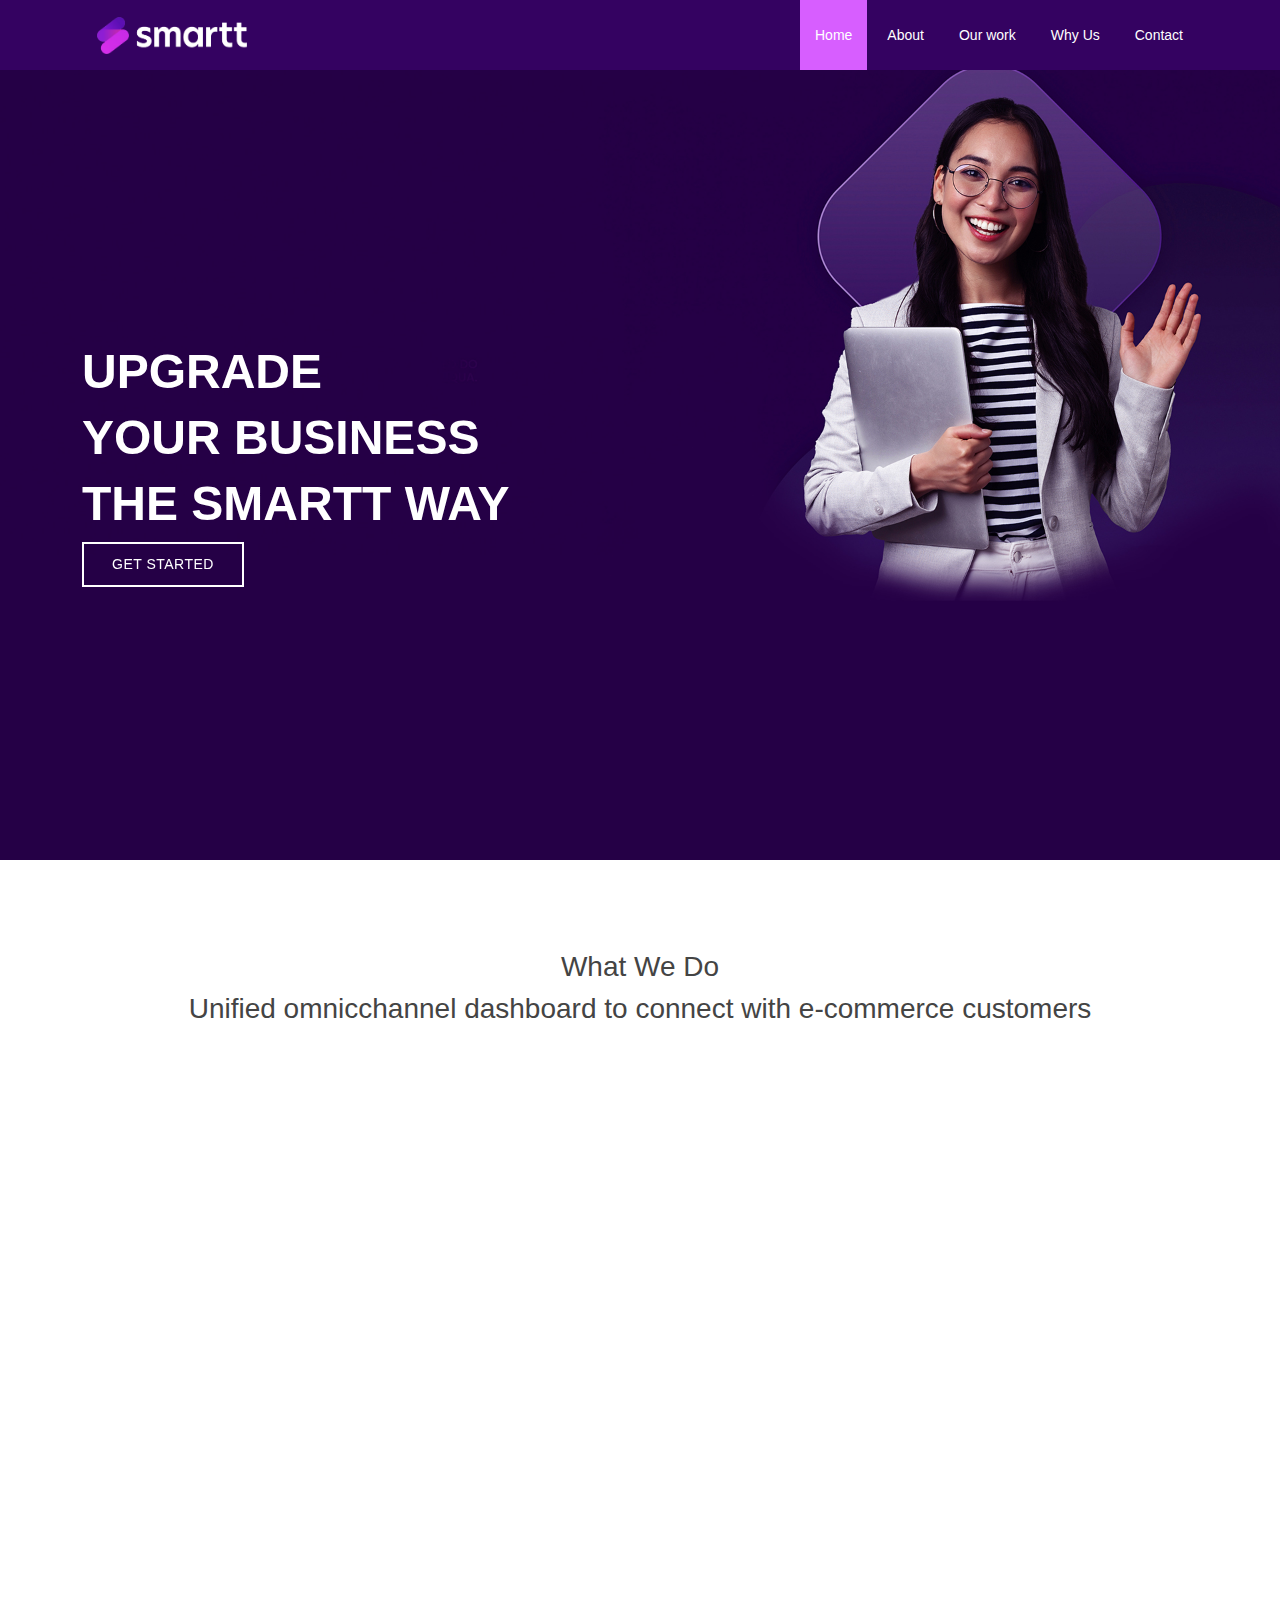
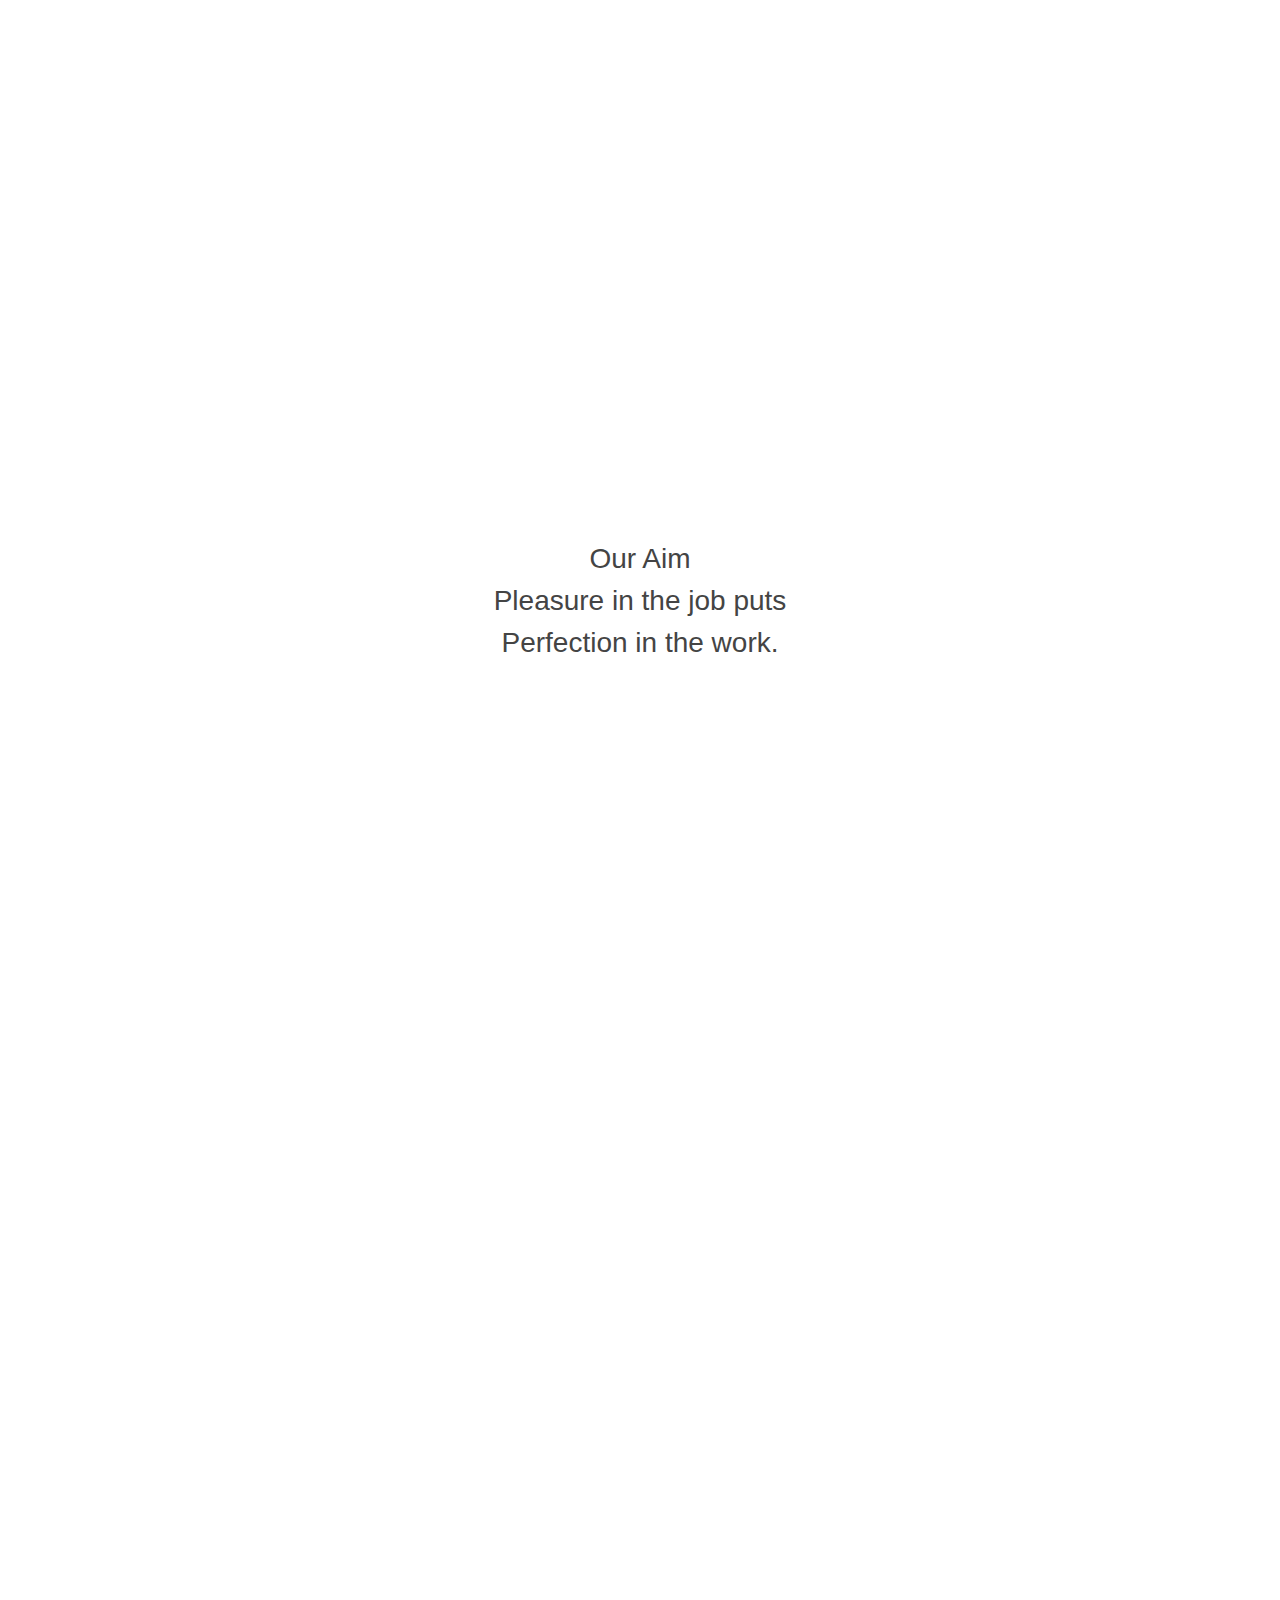
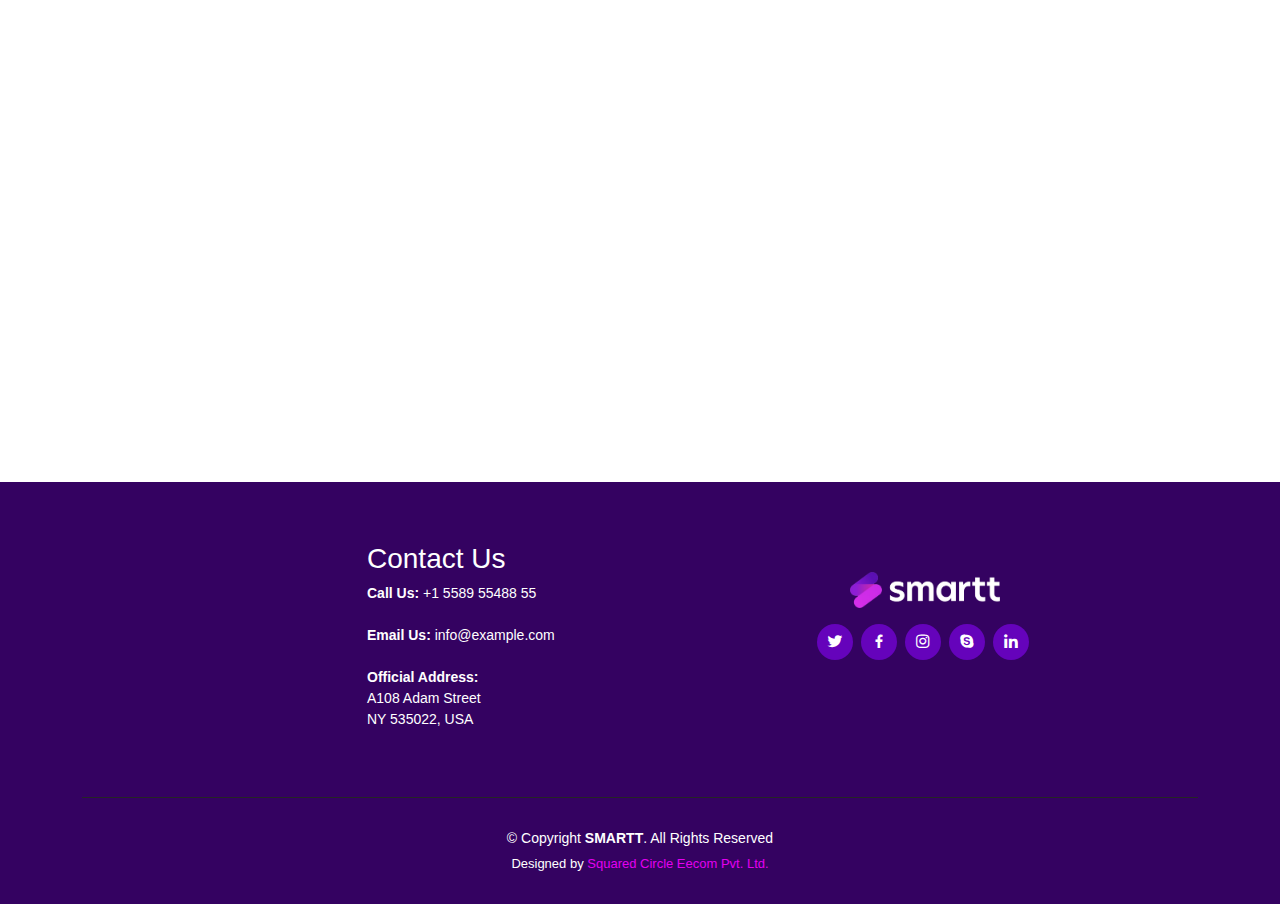
==== index.html @ 381b7f19 "Added new files" ====
<!DOCTYPE html>
<html lang="en">

<head>
  <meta charset="utf-8">
  <meta content="width=device-width, initial-scale=1.0" name="viewport">

  <title>SMARTT- Index</title>
  <meta content="" name="description">
  <meta content="" name="keywords">

  
  <link rel="icon" href="assets/img//favicon.ico" type="image/x-icon">

  <!-- Google Fonts -->
  <link rel="preconnect" href="https://rsms.me/">
<link rel="stylesheet" href="https://rsms.me/inter/inter.css">
  <!-- <link href="https://fonts.googleapis.com/css?family=Open+Sans:300,300i,400,400i,600,600i,700,700i|Raleway:300,300i,400,400i,500,500i,600,600i,700,700i|Poppins:300,300i,400,400i,500,500i,600,600i,700,700i" rel="stylesheet"> -->

  <!-- Vendor CSS Files -->
  <link href="assets/vendor/aos/aos.css" rel="stylesheet">
  <link href="assets/vendor/bootstrap/css/bootstrap.min.css" rel="stylesheet">
  <link href="assets/vendor/bootstrap-icons/bootstrap-icons.css" rel="stylesheet">
  <link href="assets/vendor/boxicons/css/boxicons.min.css" rel="stylesheet">
  <link href="assets/vendor/glightbox/css/glightbox.min.css" rel="stylesheet">
  <link href="assets/vendor/swiper/swiper-bundle.min.css" rel="stylesheet">

  <!-- Template Main CSS File -->
  <link href="assets/css/style.css" rel="stylesheet">

  
</head>

<body>

  <!-- ======= Header ======= -->
  <header id="header" class="d-flex align-items-center">
    <div class="container d-flex align-items-center justify-content-between">
        
        <!--navbar -->

        <nav class="navbar navbar-expand-lg navbar-light ">
            <a class="navbar-brand" href="#index.html">
              <img src="assets/img/smartt-white.png" alt="Logo" class="logo-image" style="width: 150px; height: auto;">
            </a>
          </nav>

      <nav id="navbar" class="navbar">
        <ul>
          <li><a class="nav-link scrollto active" href="#hero">Home</a></li>
          <li><a class="nav-link scrollto" href="#">About</a></li>
          <li><a class="nav-link scrollto" href="#">Our work</a></li>
          <li><a class="nav-link scrollto " href="#">Why Us</a></li>         
                
         
          <li><a class="nav-link scrollto" href="#">Contact</a></li>
        </ul>
        <i class="bi bi-list mobile-nav-toggle"></i>
      </nav>
      <!-- .navbar -->

    </div>
  </header>
  <!-- End Header -->

  <!-- ======= Hero Section ======= -->
  <section id="hero" class="d-flex align-items-center">
    <div class="container position-relative" data-aos="fade-up" data-aos-delay="500">
      <h1>Upgrade</h1>
      <h1>your Business</h1>

      <h1> the SMARTT way</h1>

      <a href="#about" class="btn-get-started scrollto">Get Started</a>
    </div>
  </section><!-- End Hero -->

  <main id="main">

    

    <!-- ======= Services Section ======= -->
    <section id="services" class="services">
      <div class="container">
       

        <div class="section-title">
            <h3>What We Do</h3>
            <h3>Unified omnicchannel dashboard to connect with e-commerce customers</h3>
  
          </div>

        <div class="row">
          <div class="col-lg-4 col-md-6 d-flex align-items-stretch" data-aos="fade-up">
            <div class="icon-box">
              
              <img src="assets/img/computer-networks.png" alt="Description of the image" class="img-fluid" style="width: 50px; height: auto;">


              <h4><a href="">Lorem Ipsum</a></h4>

              <p>Voluptatum deleniti atque corrupti quos dolores et quas molestias excepturi</p>
            </div>
          </div>

          <div class="col-lg-4 col-md-6 d-flex align-items-stretch mt-4 mt-md-0" data-aos="fade-up" data-aos-delay="150">
            <div class="icon-box">
              

              <img src="assets/img/giftbox.png" alt="Description of the image" class="img-fluid" style="width: 50px; height: auto;">
           


              <h4><a href="">Sed ut perspiciatis</a></h4>
              <p>Duis aute irure dolor in reprehenderit in voluptate velit esse cillum dolore</p>
            </div>
          </div>

          <div class="col-lg-4 col-md-6 d-flex align-items-stretch mt-4 mt-lg-0" data-aos="fade-up" data-aos-delay="300">
            <div class="icon-box">
              
              <img src="assets/img/plane.png" alt="Description of the image" class="img-fluid" style="width: 50px; height: auto;">

              <h4><a href="">Magni Dolores</a></h4>
              <p>Excepteur sint occaecat cupidatat non proident, sunt in culpa qui officia</p>
            </div>
          </div>

          

        </div>

      </div>
    </section>
    
    <!-- End Services Section -->

    <!-- ======= About Section ======= -->
    
    <section id="about" class="about">
        <div class="container">
            
  
          <div class="row">         
  
            <div class="col-lg-5 pt-4 pt-lg-0 order-2 order-lg-2 content" data-aos="fade-left">               

              <h3>Turn-key Solutions.</h3>

              <p class="fst-italic">
                Innovvative solutions to boost Lorem ipsum dolor sit amet, consectetur adipiscing elit, sed do eiusmod tempor incididunt ut labore et dolore
                magna aliqua.
              </p>
              
              <ul>
                <li><i class="bi bi-check-circle"></i> Ullamco laboris nisi ut aliquip ex ea commodo consequat.</li>
                <li><i class="bi bi-check-circle"></i> Duis aute irure dolor in reprehenderit in voluptate velit.</li>
                <li><i class="bi bi-check-circle"></i> Ullamco laboris nisi ut aliquip ex ea commodo consequat. Duis aute irure dolor in reprehenderit in voluptate trideta storacalaperda mastiro dolore eu fugiat nulla pariatur.</li>
              </ul>

               
              <img src="assets/img/smartt-white.png" alt="Logo" class="logo-image" style="width: 150px; height: auto;">
              <p>
                Watch video
              </p>

              <p>
                Ullamco laboris nisi ut aliquip ex ea commodo consequat. Duis aute irure dolor in reprehenderit in voluptate
                velit esse cillum dolore eu fugiat nulla pariatur. Excepteur sint occaecat cupidatat non proident, sunt in
                culpa qui officia deserunt mollit anim id est laborum
              </p>
            </div>
  
            <div class="col-lg-7 order-1 order-lg-1" data-aos="fade-right">
              <img src="assets/img/about.jpg" class="img-fluid" alt="">
            </div>
  
          </div>
  
        </div>
      </section>
      <!-- End About Section -->



    <!-- ======= Aim Section ======= -->

     
    <section id="services" class="services">
        <div class="container">
         
  
          <div class="section-title">
              <h3>Our Aim</h3>
              <h3>Pleasure in the job puts</h3>
                <h3>Perfection in the work.</h3>
    
            </div>
  
          <div class="row">
            <div class="col-lg-4 col-md-6 d-flex align-items-stretch" data-aos="fade-up">
              <div class="icon-box">
                
                <img src="assets/img/computer-networks.png" alt="Description of the image" class="img-fluid" style="width: 50px; height: auto;">
  
  
                <h4><a href="">4</a></h4>
  
                <p>Voluptatum deleniti atque corrupti quos dolores et quas molestias excepturi</p>
              </div>
            </div>
  
            <div class="col-lg-4 col-md-6 d-flex align-items-stretch mt-4 mt-md-0" data-aos="fade-up" data-aos-delay="150">
              <div class="icon-box">
                
  
                <img src="assets/img/giftbox.png" alt="Description of the image" class="img-fluid" style="width: 50px; height: auto;">
             
  
  
                <h4><a href="">12</a></h4>
                <p>Duis aute irure dolor in reprehenderit in voluptate velit esse cillum dolore</p>
              </div>
            </div>
  
            <div class="col-lg-4 col-md-6 d-flex align-items-stretch mt-4 mt-lg-0" data-aos="fade-up" data-aos-delay="300">
              <div class="icon-box">
                
                <img src="assets/img/plane.png" alt="Description of the image" class="img-fluid" style="width: 50px; height: auto;">
  
                <h4><a href="">3</a></h4>
                <p>Excepteur sint occaecat cupidatat non proident, sunt in culpa qui officia</p>
              </div>
            </div>  
            
  
          </div>
  
        </div>
      </section>      
      
    
    <!-- End Aim Section -->

   

    <!-- ======= Portfolio Section ======= -->
    <section id="portfolio" class="portfolio">
      <div class="container">

       

        <div class="row" data-aos="fade-up">
          <div class="col-lg-12 d-flex justify-content-center">
            <ul id="portfolio-flters">
              <li data-filter="*" class="filter-active">ALL</li>
              <li data-filter=".filter-app">FASHION</li>
              <li data-filter=".filter-card">FOOTWEAR</li>
              <li data-filter=".filter-web">ACCESSORIES</li>
            </ul>
          </div>
        </div>

        <div class="row portfolio-container" data-aos="fade-up" data-aos-delay="150">

          <div class="col-lg-4 col-md-6 portfolio-item filter-app">
            <img src="assets/img/portfolio/portfolio-1.jpg" class="img-fluid" alt="">
            <div class="portfolio-info">
              <h4>App 1</h4>
              <p>App</p>
              <a href="assets/img/portfolio/portfolio-1.jpg" data-gallery="portfolioGallery" class="portfolio-lightbox preview-link" title="App 1"><i class="bx bx-plus"></i></a>
              <a href="portfolio-details.html" class="details-link" title="More Details"><i class="bx bx-link"></i></a>
            </div>
          </div>

          <div class="col-lg-4 col-md-6 portfolio-item filter-web">
            <img src="assets/img/portfolio/portfolio-2.jpg" class="img-fluid" alt="">
            <div class="portfolio-info">
              <h4>Web 3</h4>
              <p>Web</p>
              <a href="assets/img/portfolio/portfolio-2.jpg" data-gallery="portfolioGallery" class="portfolio-lightbox preview-link" title="Web 3"><i class="bx bx-plus"></i></a>
              <a href="portfolio-details.html" class="details-link" title="More Details"><i class="bx bx-link"></i></a>
            </div>
          </div>

          <div class="col-lg-4 col-md-6 portfolio-item filter-app">
            <img src="assets/img/portfolio/portfolio-3.jpg" class="img-fluid" alt="">
            <div class="portfolio-info">
              <h4>App 2</h4>
              <p>App</p>
              <a href="assets/img/portfolio/portfolio-3.jpg" data-gallery="portfolioGallery" class="portfolio-lightbox preview-link" title="App 2"><i class="bx bx-plus"></i></a>
              <a href="portfolio-details.html" class="details-link" title="More Details"><i class="bx bx-link"></i></a>
            </div>
          </div>

          <div class="col-lg-4 col-md-6 portfolio-item filter-card">
            <img src="assets/img/portfolio/portfolio-4.jpg" class="img-fluid" alt="">
            <div class="portfolio-info">
              <h4>Card 2</h4>
              <p>Card</p>
              <a href="assets/img/portfolio/portfolio-4.jpg" data-gallery="portfolioGallery" class="portfolio-lightbox preview-link" title="Card 2"><i class="bx bx-plus"></i></a>
              <a href="portfolio-details.html" class="details-link" title="More Details"><i class="bx bx-link"></i></a>
            </div>
          </div>

          <div class="col-lg-4 col-md-6 portfolio-item filter-web">
            <img src="assets/img/portfolio/portfolio-5.jpg" class="img-fluid" alt="">
            <div class="portfolio-info">
              <h4>Web 2</h4>
              <p>Web</p>
              <a href="assets/img/portfolio/portfolio-5.jpg" data-gallery="portfolioGallery" class="portfolio-lightbox preview-link" title="Web 2"><i class="bx bx-plus"></i></a>
              <a href="portfolio-details.html" class="details-link" title="More Details"><i class="bx bx-link"></i></a>
            </div>
          </div>

          <div class="col-lg-4 col-md-6 portfolio-item filter-app">
            <img src="assets/img/portfolio/portfolio-6.jpg" class="img-fluid" alt="">
            <div class="portfolio-info">
              <h4>App 3</h4>
              <p>App</p>
              <a href="assets/img/portfolio/portfolio-6.jpg" data-gallery="portfolioGallery" class="portfolio-lightbox preview-link" title="App 3"><i class="bx bx-plus"></i></a>
              <a href="portfolio-details.html" class="details-link" title="More Details"><i class="bx bx-link"></i></a>
            </div>
          </div>

          <div class="col-lg-4 col-md-6 portfolio-item filter-card">
            <img src="assets/img/portfolio/portfolio-7.jpg" class="img-fluid" alt="">
            <div class="portfolio-info">
              <h4>Card 1</h4>
              <p>Card</p>
              <a href="assets/img/portfolio/portfolio-7.jpg" data-gallery="portfolioGallery" class="portfolio-lightbox preview-link" title="Card 1"><i class="bx bx-plus"></i></a>
              <a href="portfolio-details.html" class="details-link" title="More Details"><i class="bx bx-link"></i></a>
            </div>
          </div>
         

        </div>

      </div>
    </section>
    
    <!-- End Portfolio Section -->

    



    <!-- ======= Contact Section ======= -->
   
   
    
    <!-- End Contact Section -->

  </main>
  
  <!-- End #main -->

  <!-- ======= Footer ======= -->
  <footer id="footer">
    <div class="footer-top">
      <div class="container">
        <div class="row">

          <div class="col-lg-3 col-md-6 text-right">
           
          </div>

          <div class="col-lg-4 col-md-6 text-right">
            <div class="footer-inf">
              <h3>Contact Us</h3>
              <p>
               
                <strong>Call Us:</strong> +1 5589 55488 55<br><br>

                <strong>Email Us:</strong> info@example.com<br><br>
                <strong>Official Address:</strong><br>


                A108 Adam Street <br>
                NY 535022, USA<br><br>
              </p>
             
            </div>
          </div>

             

      

          <div class="col-lg-4 col-md-6">
            <div class="footer-info">
              
              <img src="assets/img/smartt-white.png" alt="Logo" class="logo-image" style="width: 150px; height: auto;">

             
              <div class="social-links mt-3">
                <a href="#" class="twitter"><i class="bx bxl-twitter"></i></a>
                <a href="#" class="facebook"><i class="bx bxl-facebook"></i></a>
                <a href="#" class="instagram"><i class="bx bxl-instagram"></i></a>
                <a href="#" class="google-plus"><i class="bx bxl-skype"></i></a>
                <a href="#" class="linkedin"><i class="bx bxl-linkedin"></i></a>
              </div>
            </div>
          </div>

          <div class="col-lg-3 col-md-6 text-right">
          
          </div>

        </div>
      </div>
    </div>

    <div class="container">
      <div class="copyright">
        &copy; Copyright <strong><span>SMARTT</span></strong>. All Rights Reserved
      </div>
      <div class="credits">
        
        Designed by <a href="#">Squared Circle Eecom Pvt. Ltd.</a>
      </div>
    </div>
  </footer>
  
  <!-- End Footer -->

  <a href="#" class="back-to-top d-flex align-items-center justify-content-center"><i class="bi bi-arrow-up-short"></i></a>
  <div id="preloader"></div>

  <!-- Vendor JS Files -->
  <script src="assets/vendor/aos/aos.js"></script>
  <script src="assets/vendor/bootstrap/js/bootstrap.bundle.min.js"></script>
  <script src="assets/vendor/glightbox/js/glightbox.min.js"></script>
  <script src="assets/vendor/isotope-layout/isotope.pkgd.min.js"></script>
  <script src="assets/vendor/swiper/swiper-bundle.min.js"></script>
  <script src="assets/vendor/php-email-form/validate.js"></script>

  <!-- Main JS File -->
  <script src="assets/js/main.js"></script>

</body>

</html>
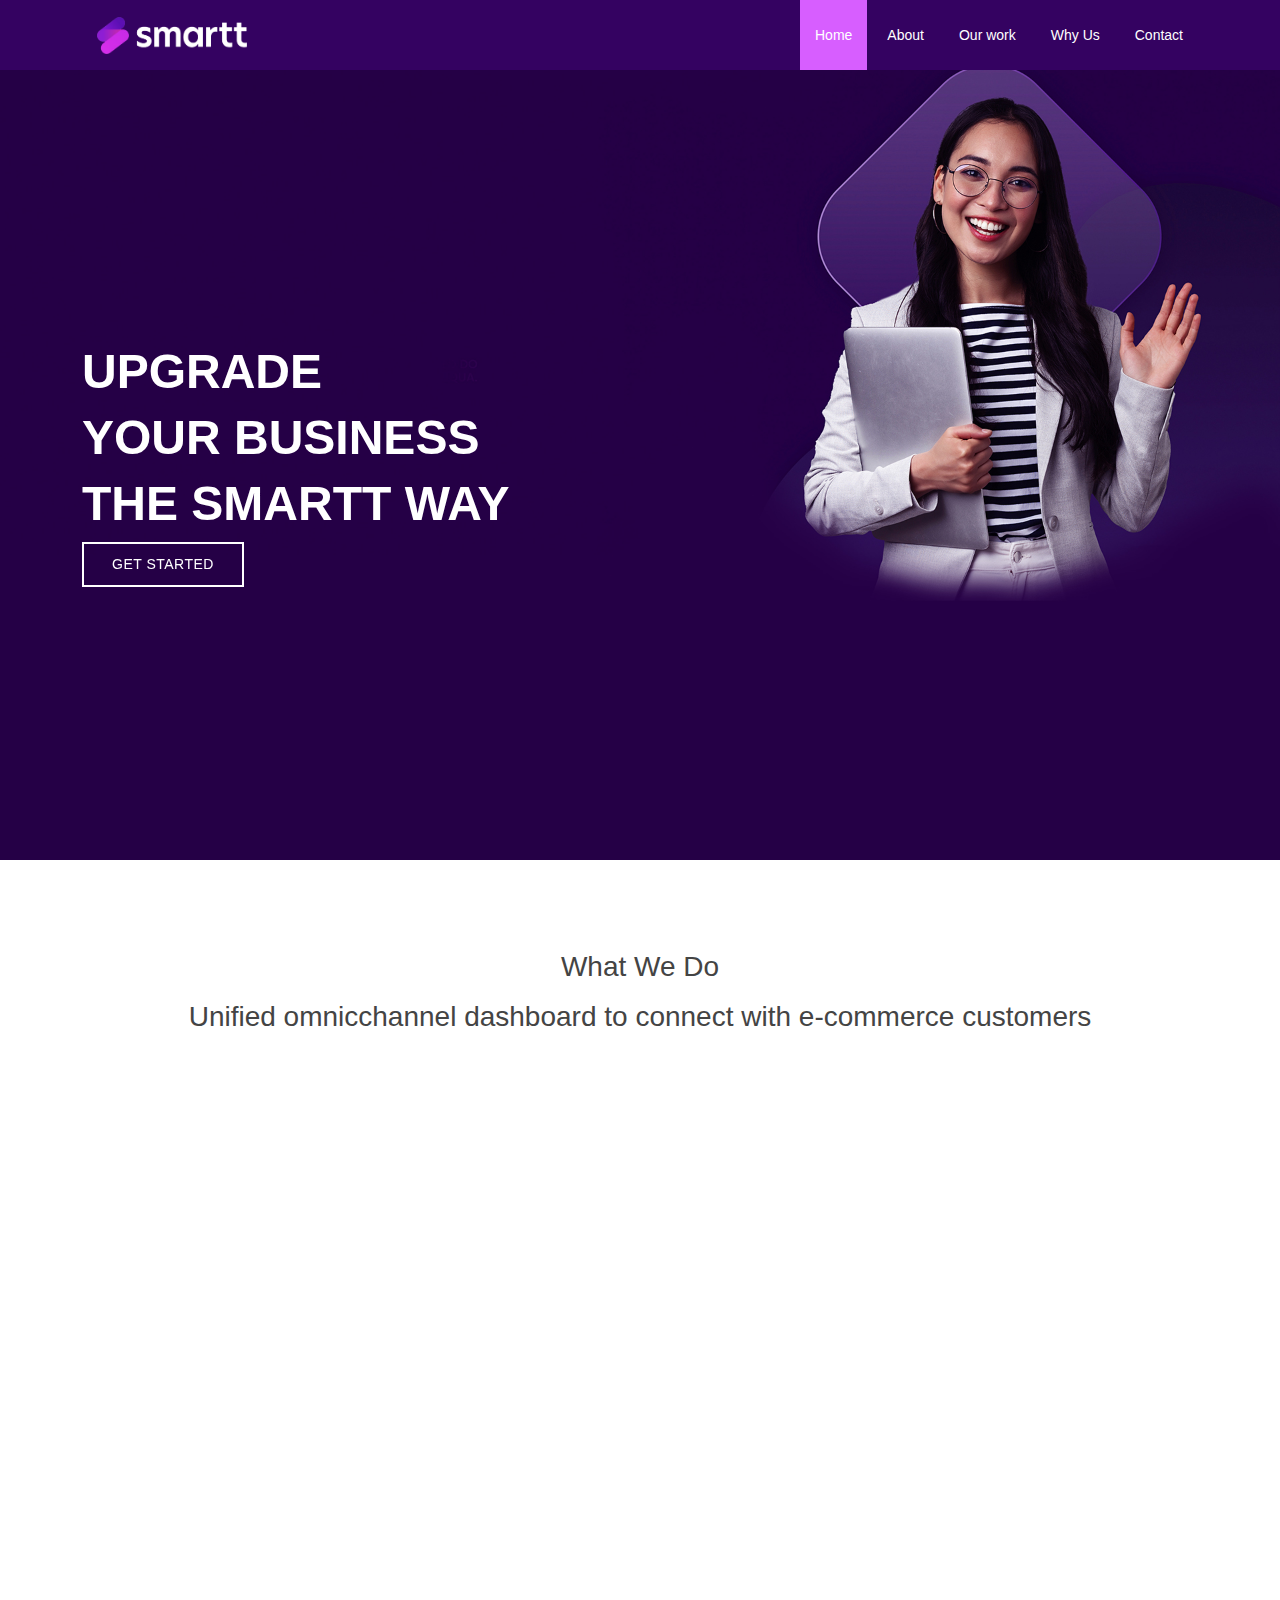
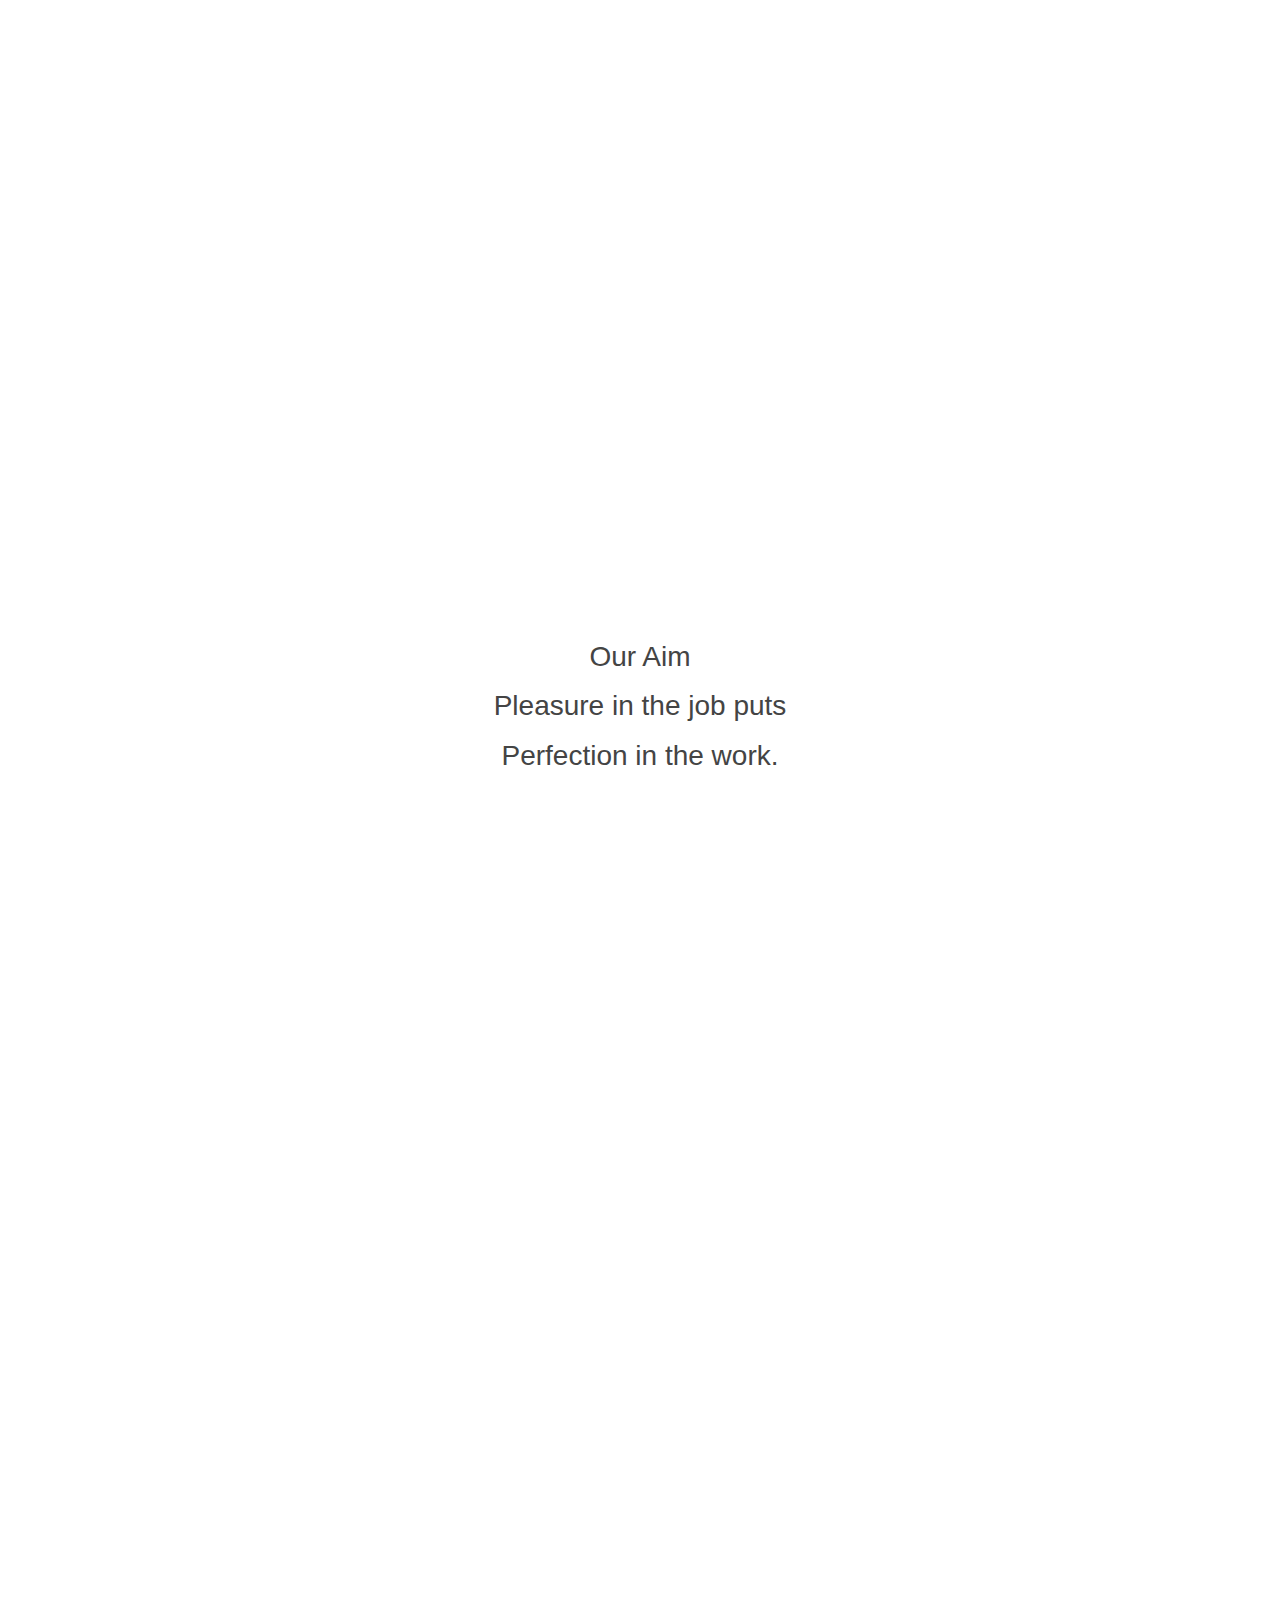
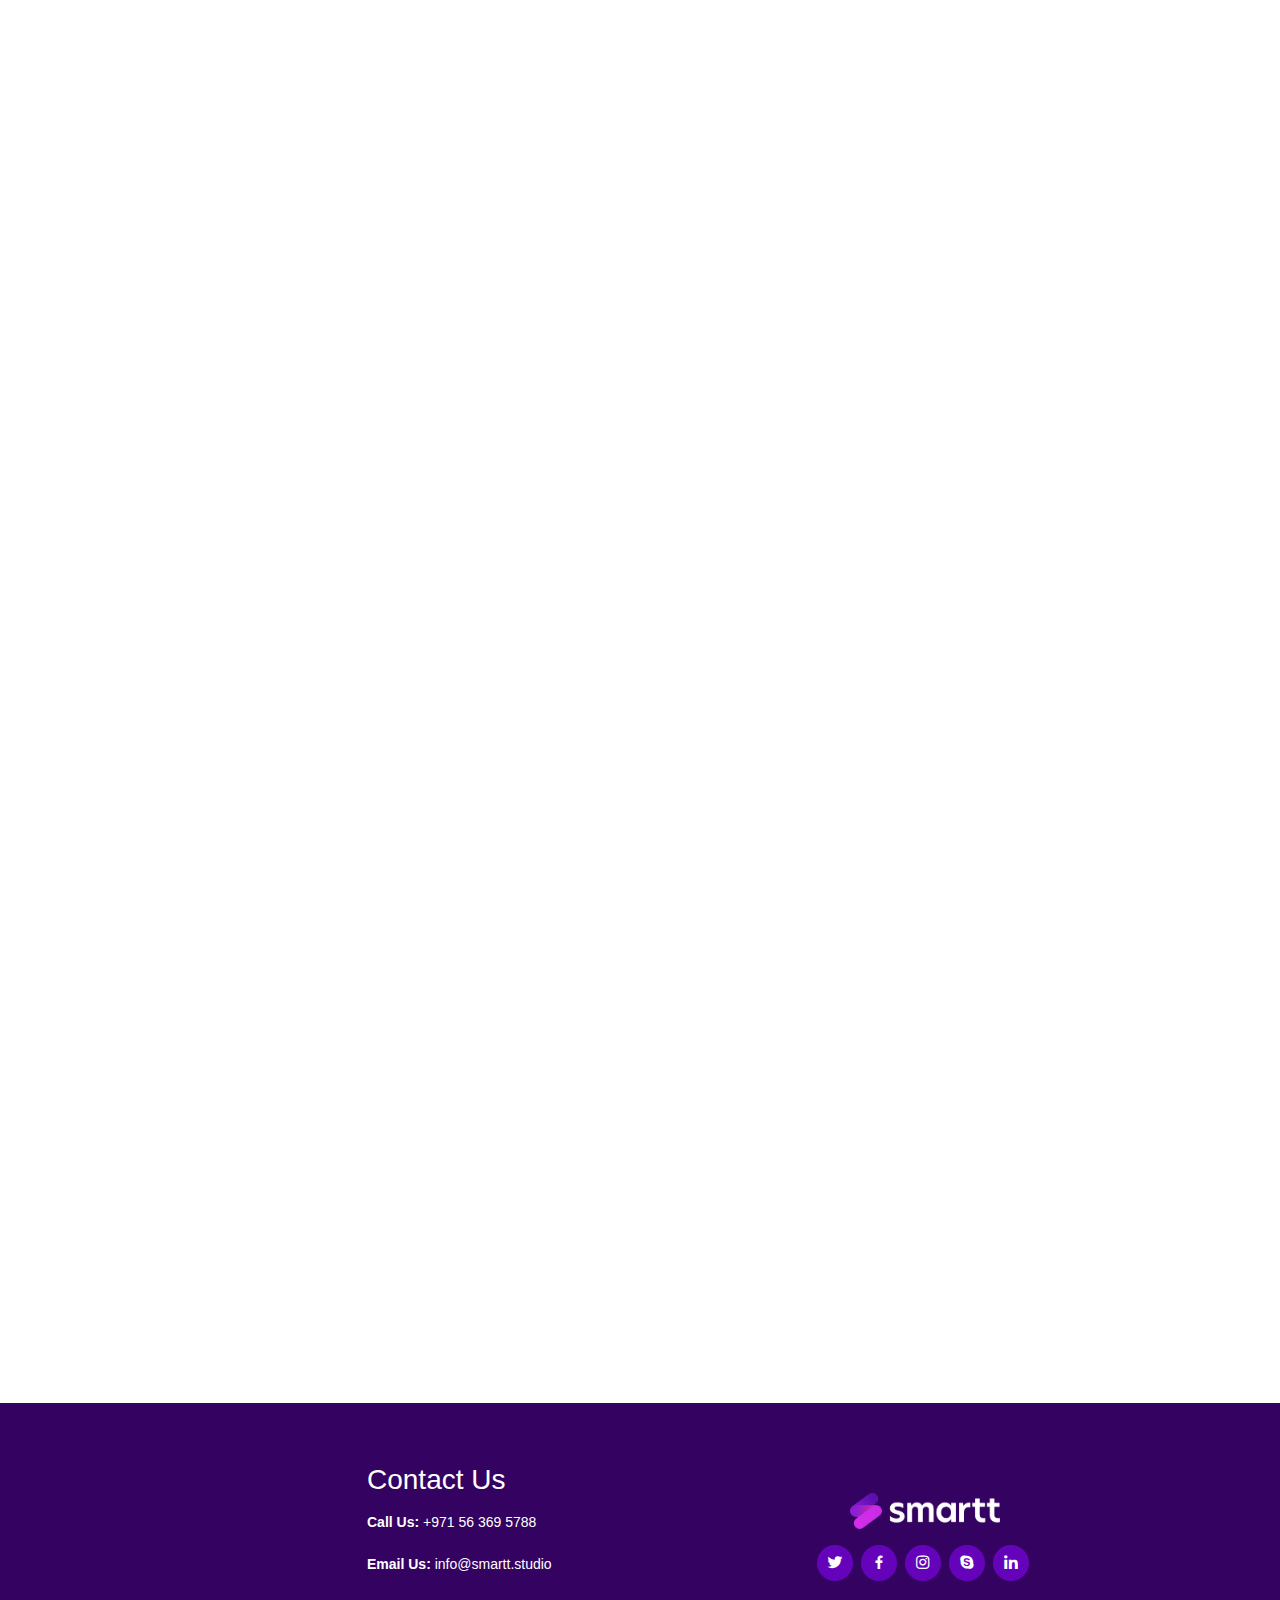
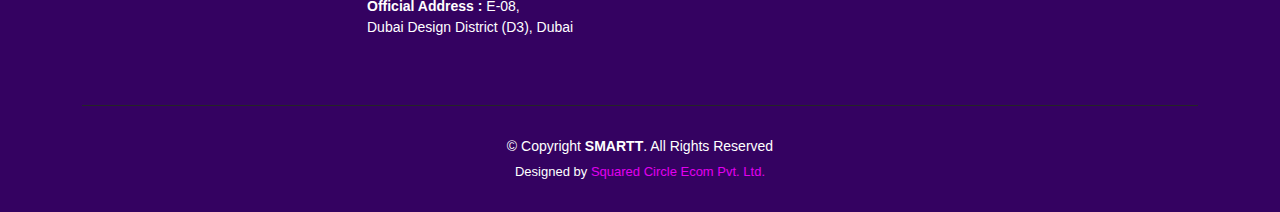
==== commit 33e8bb7c: "updated" ====
--- a/index.html
+++ b/index.html
@@ -5,7 +5,7 @@
   <meta charset="utf-8">
   <meta content="width=device-width, initial-scale=1.0" name="viewport">
 
-  <title>SMARTT- Index</title>
+  <title>SMARTT</title>
   <meta content="" name="description">
   <meta content="" name="keywords">
 
@@ -47,14 +47,14 @@
 
       <nav id="navbar" class="navbar">
         <ul>
-          <li><a class="nav-link scrollto active" href="#hero">Home</a></li>
-          <li><a class="nav-link scrollto" href="#">About</a></li>
-          <li><a class="nav-link scrollto" href="#">Our work</a></li>
-          <li><a class="nav-link scrollto " href="#">Why Us</a></li>         
-                
-         
-          <li><a class="nav-link scrollto" href="#">Contact</a></li>
+          <li><a class="nav-link scrollto active" href="inded.html">Home</a></li>
+          <li><a class="nav-link scrollto" href="about.html">About</a></li>
+          <li><a class="nav-link scrollto" href="works.html">Our work</a></li>
+
+          <li><a class="nav-link scrollto " href="whyus.html">Why Us</a></li>         
+          <li><a class="nav-link scrollto" href="contact.html">Contact</a></li>
         </ul>
+
         <i class="bi bi-list mobile-nav-toggle"></i>
       </nav>
       <!-- .navbar -->
@@ -201,7 +201,7 @@
             <div class="col-lg-4 col-md-6 d-flex align-items-stretch" data-aos="fade-up">
               <div class="icon-box">
                 
-                <img src="assets/img/computer-networks.png" alt="Description of the image" class="img-fluid" style="width: 50px; height: auto;">
+                <img src="assets/img/shoppingcart.png" alt="Description of the image" class="img-fluid" style="width: 50px; height: auto;">
   
   
                 <h4><a href="">4</a></h4>
@@ -214,7 +214,7 @@
               <div class="icon-box">
                 
   
-                <img src="assets/img/giftbox.png" alt="Description of the image" class="img-fluid" style="width: 50px; height: auto;">
+                <img src="assets/img/signpost.png" alt="Description of the image" class="img-fluid" style="width: 50px; height: auto;">
              
   
   
@@ -226,7 +226,7 @@
             <div class="col-lg-4 col-md-6 d-flex align-items-stretch mt-4 mt-lg-0" data-aos="fade-up" data-aos-delay="300">
               <div class="icon-box">
                 
-                <img src="assets/img/plane.png" alt="Description of the image" class="img-fluid" style="width: 50px; height: auto;">
+                <img src="assets/img/rudder.png" alt="Description of the image" class="img-fluid" style="width: 50px; height: auto;">
   
                 <h4><a href="">3</a></h4>
                 <p>Excepteur sint occaecat cupidatat non proident, sunt in culpa qui officia</p>
@@ -347,7 +347,15 @@
 
     <!-- ======= Contact Section ======= -->
    
-   
+    <section id="hero2" class="d-flex align-items-center">
+      <div class="container position-relative" data-aos="fade-up" data-aos-delay="500">
+        <h1>Let's talk about </h1>
+        <h1>your new venture.</h1>
+        
+  
+        <a href="#" class="btn-get-started scrollto">Get Started</a>
+      </div>
+    </section><!-- End Hero -->
     
     <!-- End Contact Section -->
 
@@ -370,14 +378,13 @@
               <h3>Contact Us</h3>
               <p>
                
-                <strong>Call Us:</strong> +1 5589 55488 55<br><br>
-
-                <strong>Email Us:</strong> info@example.com<br><br>
-                <strong>Official Address:</strong><br>
-
-
-                A108 Adam Street <br>
-                NY 535022, USA<br><br>
+                <strong>Call Us:</strong> +971 56 369 5788<br><br>
+
+                <strong>Email Us:</strong> info@smartt.studio<br><br>
+                
+                <strong>Official Address :</strong> E-08,  <br>
+                
+                Dubai Design District (D3), Dubai<br><br>
               </p>
              
             </div>
@@ -417,7 +424,7 @@
       </div>
       <div class="credits">
         
-        Designed by <a href="#">Squared Circle Eecom Pvt. Ltd.</a>
+        Designed by <a href="#">Squared Circle Ecom Pvt. Ltd.</a>
       </div>
     </div>
   </footer>
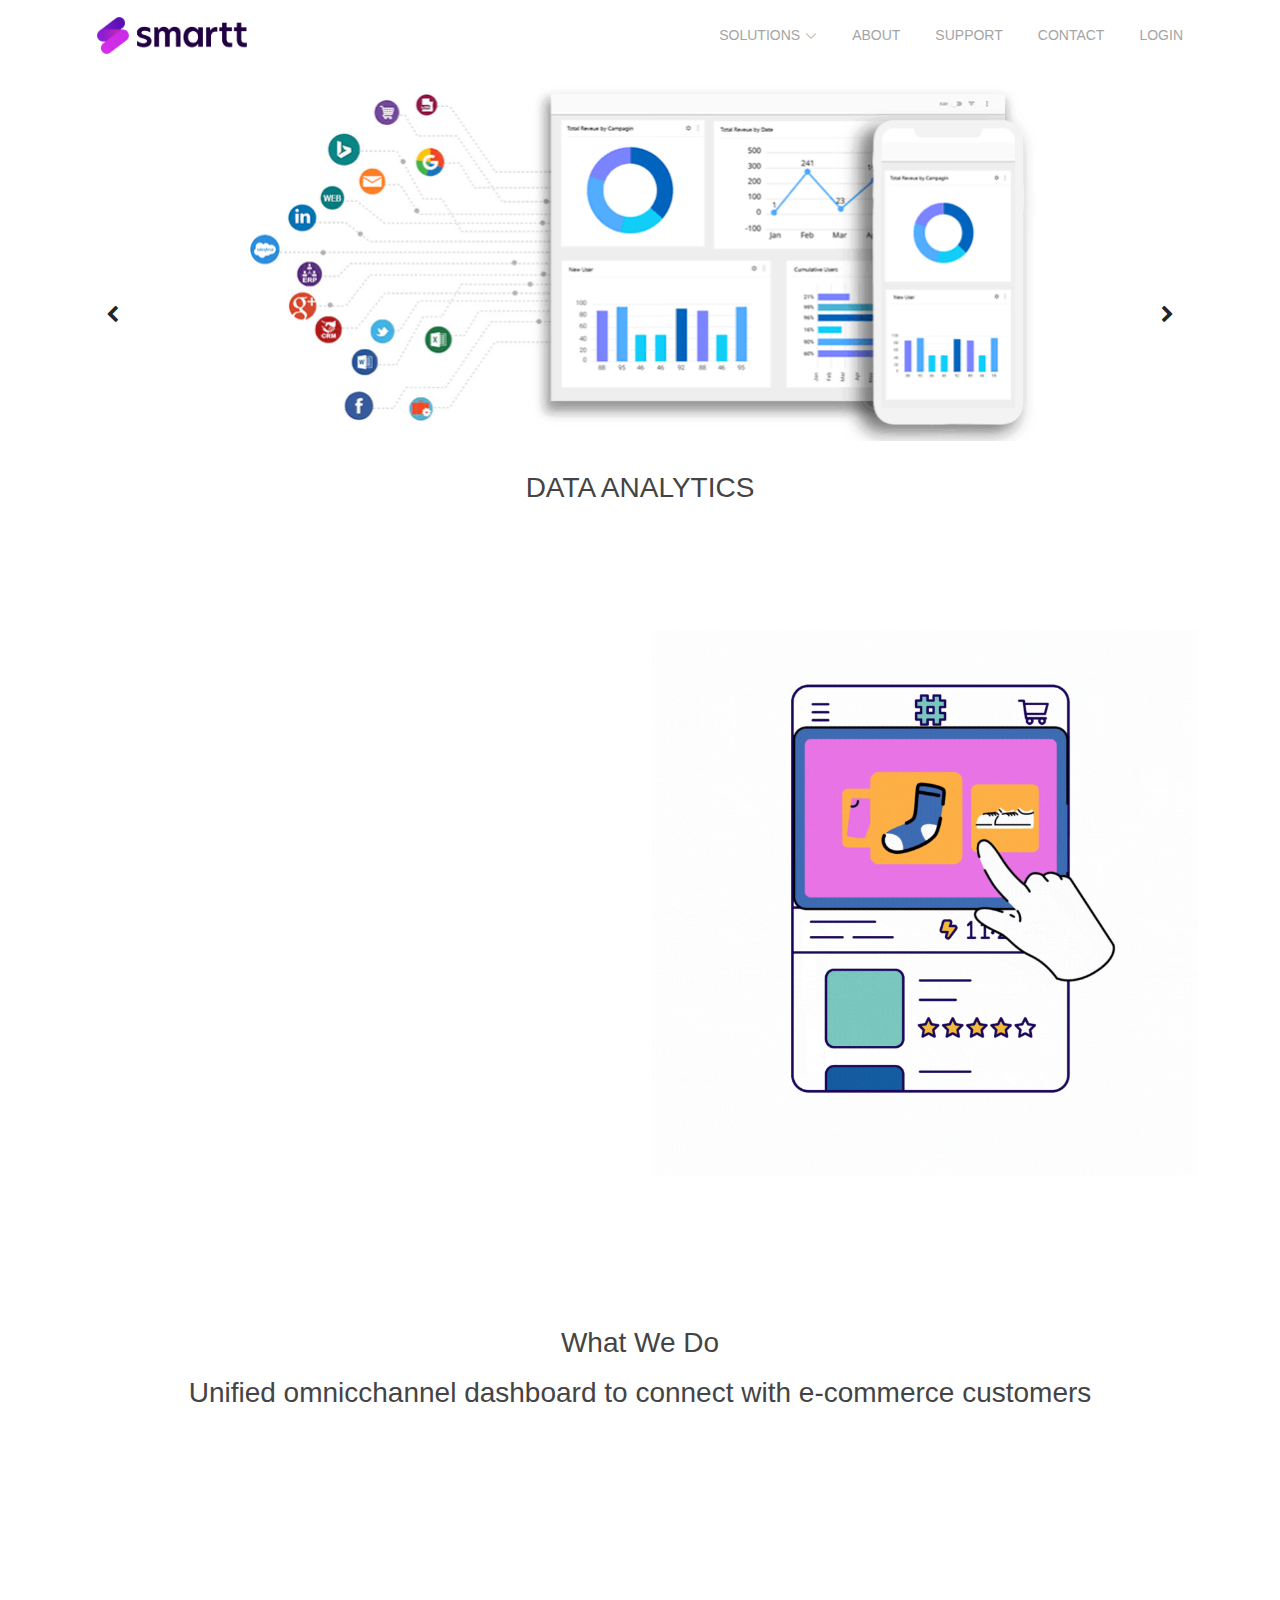
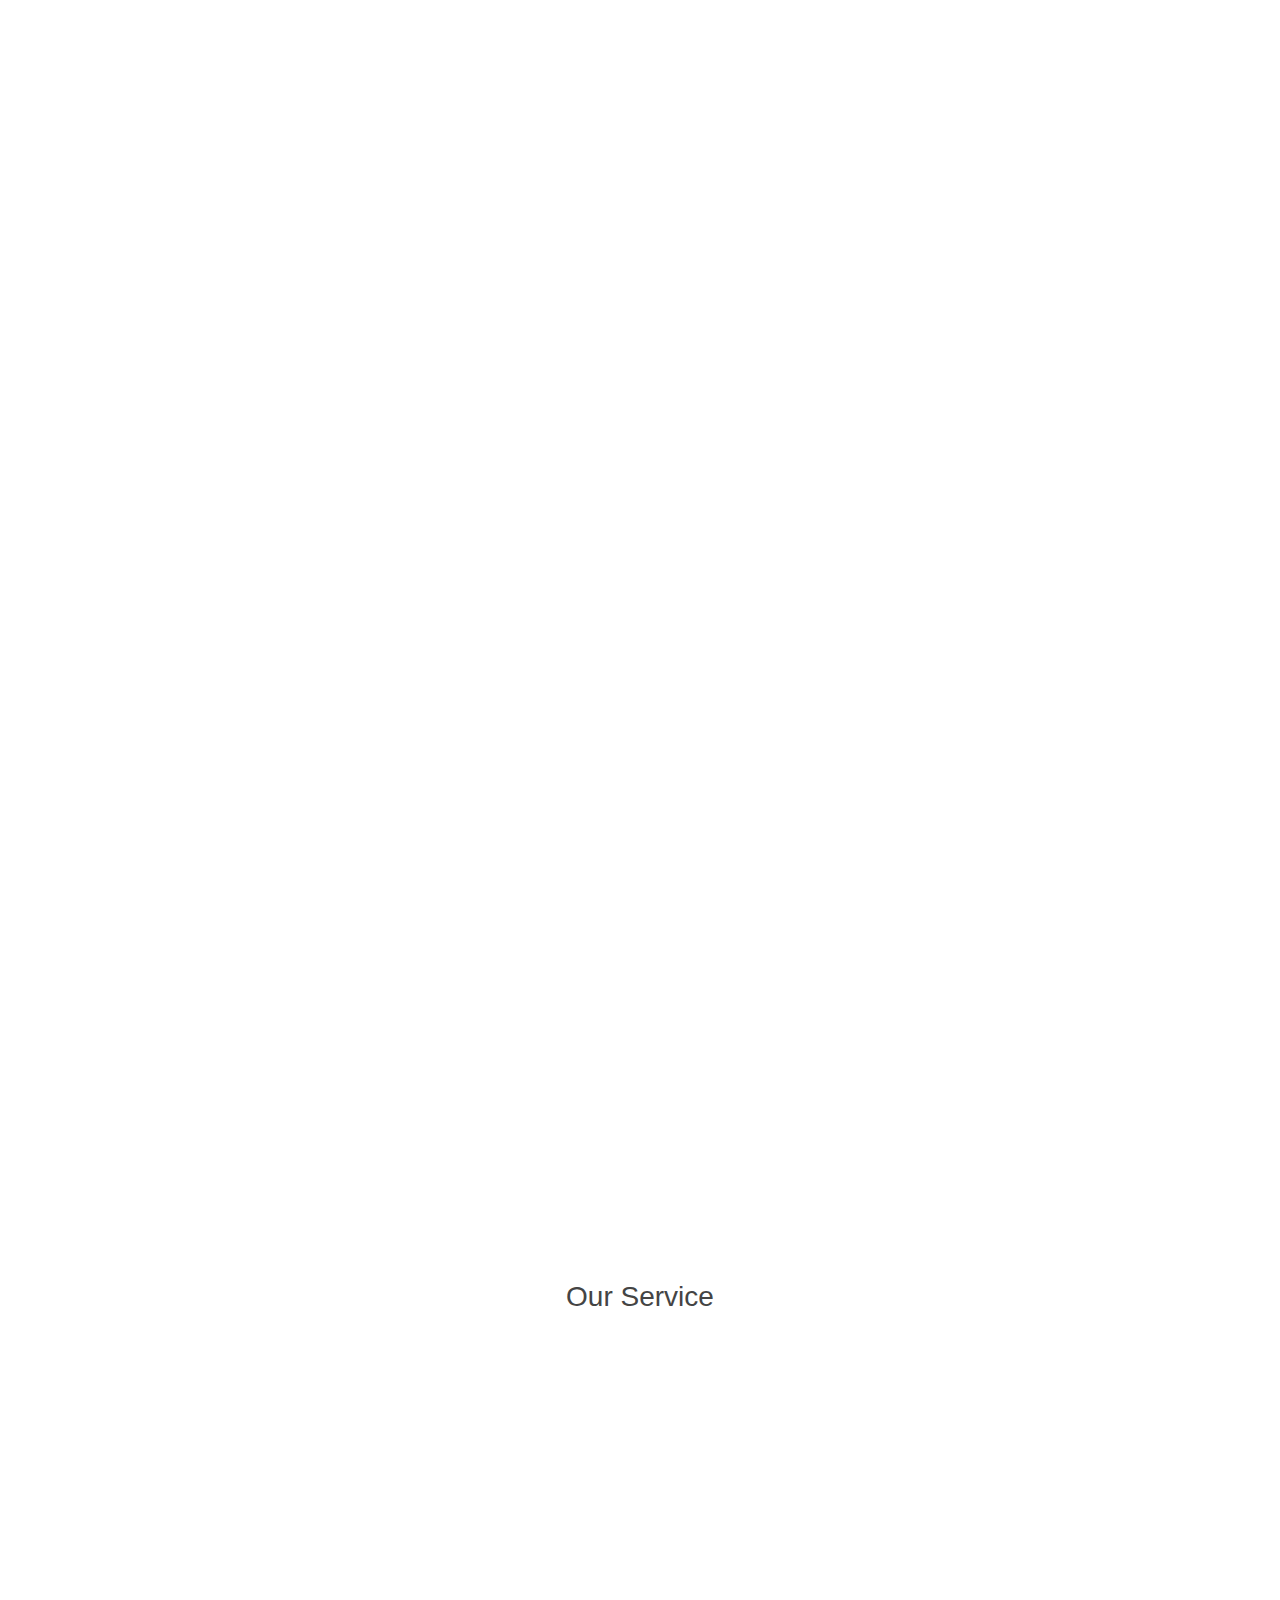
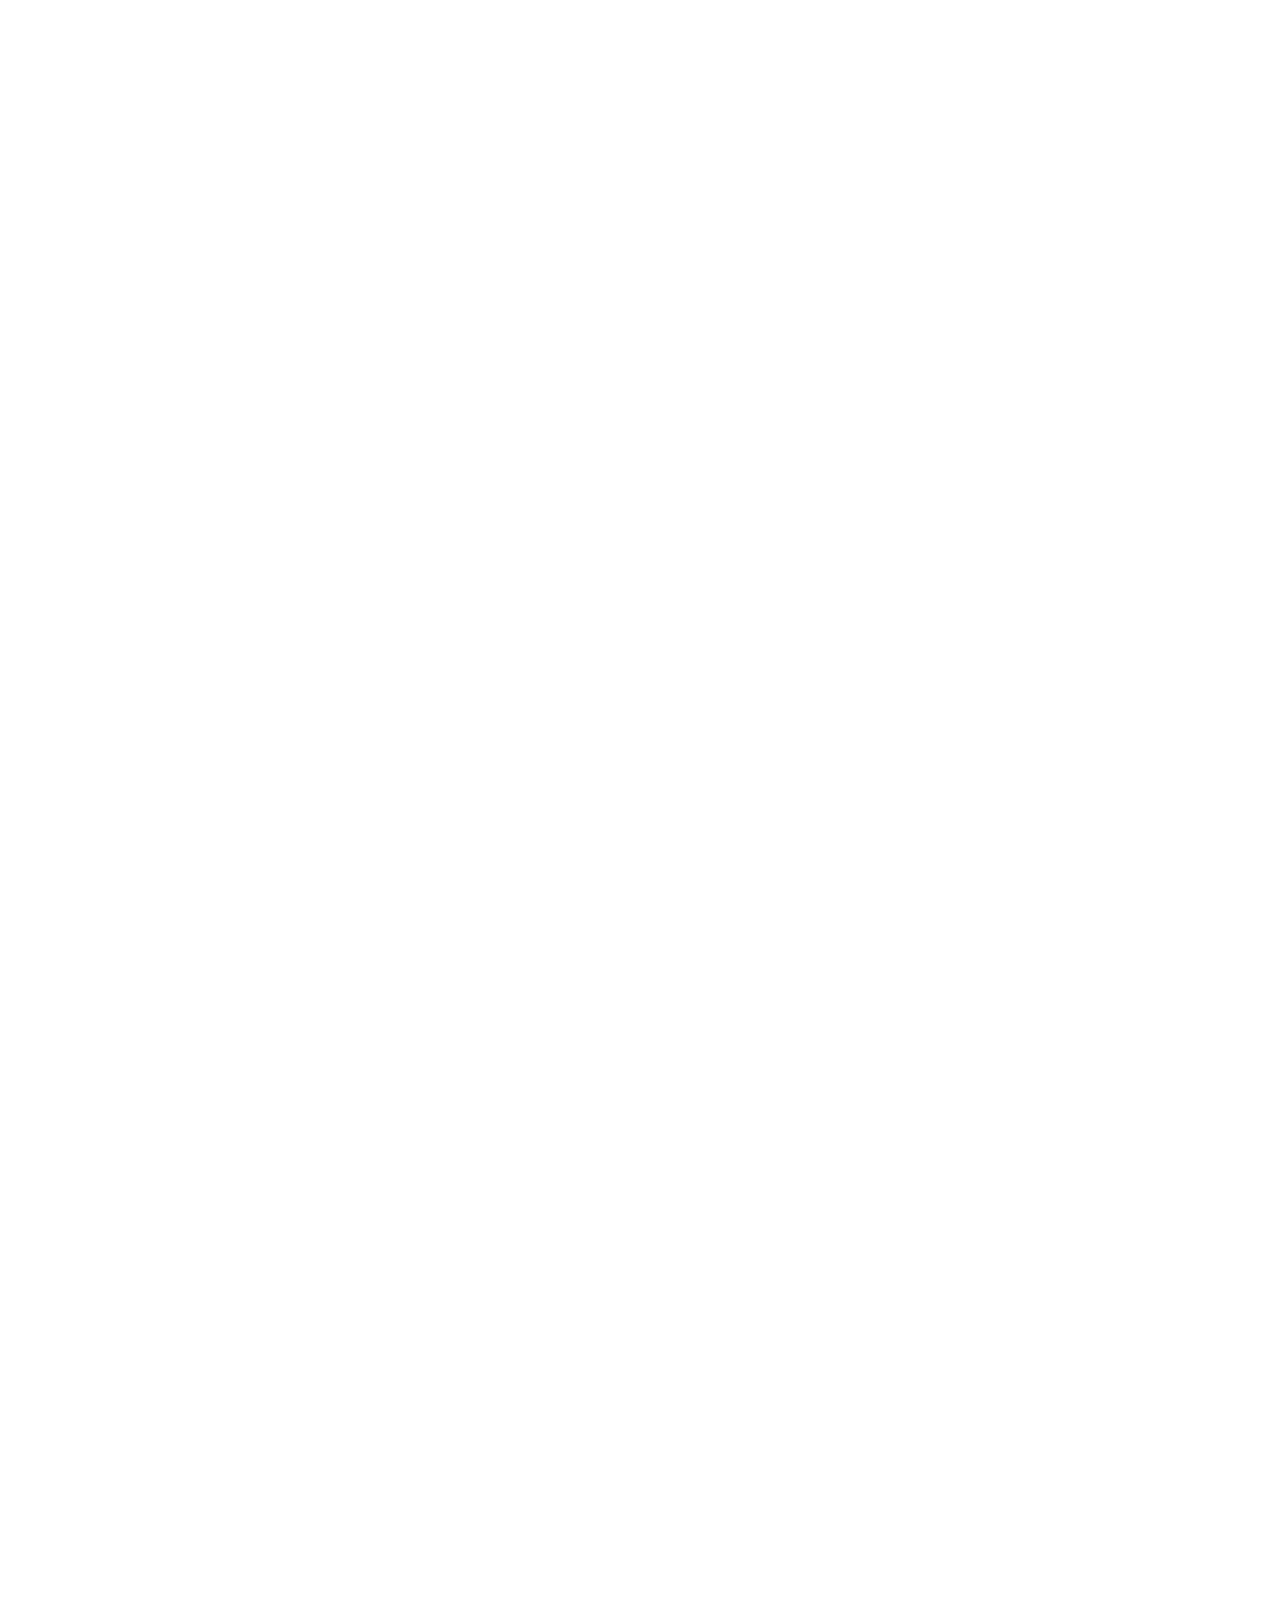
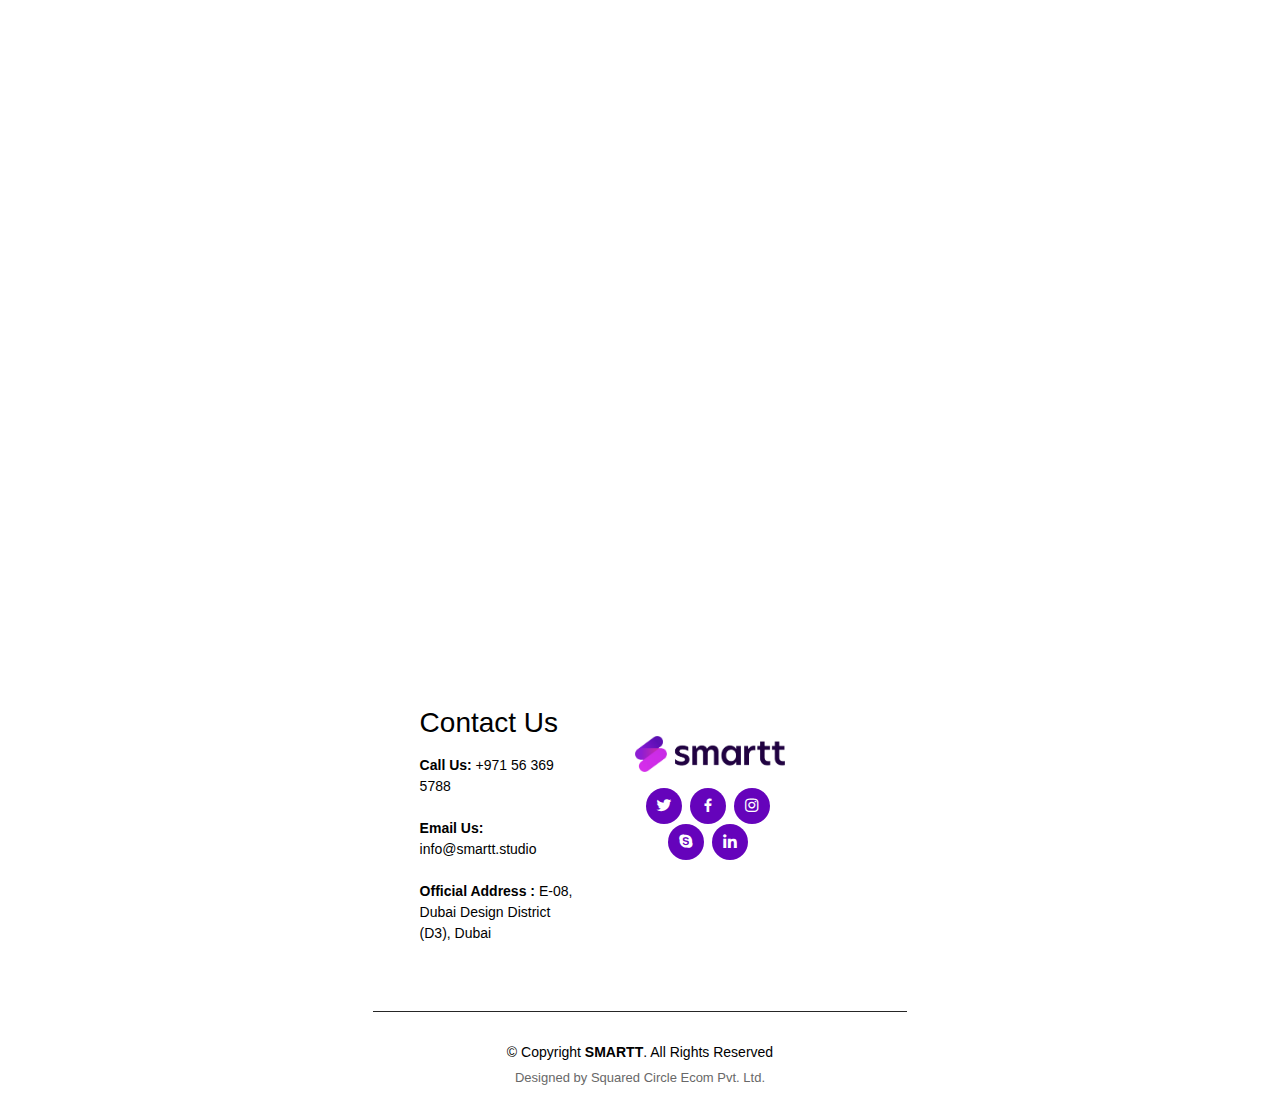
==== commit a1f1311f: "update" ====
--- a/index.html
+++ b/index.html
@@ -25,11 +25,45 @@
   <link href="assets/vendor/glightbox/css/glightbox.min.css" rel="stylesheet">
   <link href="assets/vendor/swiper/swiper-bundle.min.css" rel="stylesheet">
 
+  <!-- Template Main nv CSS File -->
+  <!-- <link href="assets1/vendor/remixicon/remixicon.css" rel="stylesheet">
+  <link href="assets1/css/main.css" rel="stylesheet">
+  <link href="assets1/img/apple-touch-icon.png" rel="apple-touch-icon">
+  <link href="assets1/css/main.css" rel="stylesheet"> -->
+
+
+
+
   <!-- Template Main CSS File -->
   <link href="assets/css/style.css" rel="stylesheet">
 
+  <link rel="stylesheet" href="csscarosel/style.css">
+  <link rel="stylesheet"
+      href="https://cdnjs.cloudflare.com/ajax/libs/font-awesome/4.7.0/css/font-awesome.min.css">
+
+      <!-- Template Main CSS File -->
+
+
+      <!-- Template Main CSS File -->
+
+
+
+  <!--Start of Tawk.to Script-->
+<script type="text/javascript">
+  var Tawk_API=Tawk_API||{}, Tawk_LoadStart=new Date();
+  (function(){
+  var s1=document.createElement("script"),s0=document.getElementsByTagName("script")[0];
+  s1.async=true;
+  s1.src='https://embed.tawk.to/646b1da3ad80445890ee5241/1h116niit';
+  s1.charset='UTF-8';
+  s1.setAttribute('crossorigin','*');
+  s0.parentNode.insertBefore(s1,s0);
+  })();
+  </script>
+  <!--End of Tawk.to Script-->
   
 </head>
+
 
 <body>
 
@@ -40,19 +74,41 @@
         <!--navbar -->
 
         <nav class="navbar navbar-expand-lg navbar-light ">
-            <a class="navbar-brand" href="#index.html">
-              <img src="assets/img/smartt-white.png" alt="Logo" class="logo-image" style="width: 150px; height: auto;">
+            <a class="navbar-brand" href="index.html">
+              <img src="assets/img/smartt.png" alt="Logo" class="logo-image" style="width: 150px; height: auto;">
             </a>
           </nav>
 
       <nav id="navbar" class="navbar">
         <ul>
-          <li><a class="nav-link scrollto active" href="inded.html">Home</a></li>
-          <li><a class="nav-link scrollto" href="about.html">About</a></li>
-          <li><a class="nav-link scrollto" href="works.html">Our work</a></li>
-
-          <li><a class="nav-link scrollto " href="whyus.html">Why Us</a></li>         
-          <li><a class="nav-link scrollto" href="contact.html">Contact</a></li>
+          <!-- <li><a class="nav-link scrollto active" href="index.html">SOLUTIONS</a></li> -->
+          <li class="dropdown"><a href="#"><span>SOLUTIONS</span> <i class="bi bi-chevron-down"></i></a>
+            <ul>
+              <!-- <li><a href="#">Drop Down 1</a></li> -->
+              <li><a href="works.html">OUR WORK</a></li>
+              <li><a href="whyus.html">WHY US</a></li>
+              <li><a href="#">CASTING PAD</a></li>
+              <li><a href="#">PORTFOLIOPAD</a></li>
+              <li><a href="#">WEBSITES</a></li>
+              <!-- <li class="dropdown"><a href="#"><span>Deep Drop Down</span> <i class="bi bi-chevron-right"></i></a>
+                <ul>
+                  <li><a href="#">OUR WORK</a></li>
+                  <li><a href="#">WHY US</a></li>
+                  <li><a href="#">CASTING PAD</a></li>
+                  <li><a href="#">PORTFOLIOPAD</a></li>
+                  <li><a href="#">WEBSITES</a></li>
+                </ul>
+              </li>
+              <li><a href="#">Drop Down 2</a></li>
+              <li><a href="#">Drop Down 3</a></li>
+              <li><a href="#">Drop Down 4</a></li> -->
+            </ul>
+          </li>
+          <li><a class="nav-link scrollto" href="about.html">ABOUT</a></li>
+          <li><a class="nav-link scrollto " href="support.html">SUPPORT</a></li>       
+          <li><a class="nav-link scrollto" href="contact.html">CONTACT</a></li>
+          <li><a class="nav-link scrollto" href="#">LOGIN</a></li>
+
         </ul>
 
         <i class="bi bi-list mobile-nav-toggle"></i>
@@ -63,21 +119,83 @@
   </header>
   <!-- End Header -->
 
-  <!-- ======= Hero Section ======= -->
-  <section id="hero" class="d-flex align-items-center">
-    <div class="container position-relative" data-aos="fade-up" data-aos-delay="500">
-      <h1>Upgrade</h1>
-      <h1>your Business</h1>
-
-      <h1> the SMARTT way</h1>
-
-      <a href="#about" class="btn-get-started scrollto">Get Started</a>
+
+ <!-- slider container -->
+ 
+
+
+  <main id="main">
+
+     <!-- slider container -->
+ <div class="slider">
+
+  <!-- slide 1 -->
+  <div class="slide">
+
+      <img
+          src="assets/img/dat.gif"
+          alt=""
+          />
+          <div class="section-title">
+            <h3>DATA ANALYTICS</h3>
+
+  
+          </div>
+  </div>
+
+  <!-- slide 2 -->
+  <div class="slide">
+
+      <img
+          src="assets/img/data banner.jpg"
+          alt=""
+          />
+
+          <div class="section-title">
+            <h3> BRAND DEVELOPMENT</h3>
+  
+          </div>
+  </div>
+
+
+  <!-- Control buttons -->
+  <button class="btn btn-next"><i class="fa fa-chevron-right"
+          aria-hidden="true"></i>
+  </button>
+  <button class="btn btn-prev"><i class="fa fa-chevron-left"
+          aria-hidden="true"></i>
+  </div>
+
+   <!-- slider container -->
+
+   <!-- ======= About Section ======= -->
+    
+   <section id="about" class="about">
+    <div class="container">
+        
+
+      <div class="row">         
+
+        <div class="col-lg-6 pt-4 pt-lg-0 order-2 order-lg-2 content" data-aos="fade-left">        
+
+          <img src="assets/img/mobileshopping.gif" style="width:600px; height: auto;" class="img-fluid" alt="">
+          
+          <!-- <h3>eCommerce Consulting</h3> -->
+
+          
+        </div>
+
+        <div class="col-lg-6 order-1 order-lg-1" data-aos="fade-right">
+          <img src="assets/img/smarttpromo.gif" style="width:600px; height: auto;" class="img-fluid" alt="">
+
+        </div>
+
+      </div>
+
     </div>
-  </section><!-- End Hero -->
-
-  <main id="main">
-
-    
+  </section>
+  <!-- End About Section -->
+
 
     <!-- ======= Services Section ======= -->
     <section id="services" class="services">
@@ -86,43 +204,55 @@
 
         <div class="section-title">
             <h3>What We Do</h3>
-            <h3>Unified omnicchannel dashboard to connect with e-commerce customers</h3>
-  
+            <h3>Unified omnicchannel dashboard to connect with e-commerce customers</h3>  
           </div>
 
         <div class="row">
           <div class="col-lg-4 col-md-6 d-flex align-items-stretch" data-aos="fade-up">
             <div class="icon-box">
               
-              <img src="assets/img/computer-networks.png" alt="Description of the image" class="img-fluid" style="width: 50px; height: auto;">
-
-
-              <h4><a href="">Lorem Ipsum</a></h4>
+              <img src="assets/img/ecommercelising.png" alt="Description of the image" class="img-fluid" style="width: 50px; height: auto;">
+
+
+              <h4><a href="">eCommerce Listing</a></h4>
 
               <p>Voluptatum deleniti atque corrupti quos dolores et quas molestias excepturi</p>
-            </div>
+              <div  class="btn-get-started">
+                <a href="#about" id="calltoaction">know more...</a>
+
+              </div>
+
+
+          
+
+            </div>
+           
           </div>
 
           <div class="col-lg-4 col-md-6 d-flex align-items-stretch mt-4 mt-md-0" data-aos="fade-up" data-aos-delay="150">
             <div class="icon-box">
               
 
-              <img src="assets/img/giftbox.png" alt="Description of the image" class="img-fluid" style="width: 50px; height: auto;">
+              <img src="assets/img/ecommecesolutions.png" alt="Description of the image" class="img-fluid" style="width: 50px; height: auto;">
            
 
 
-              <h4><a href="">Sed ut perspiciatis</a></h4>
+              <h4><a href="">Content Creation Solutions</a></h4>
               <p>Duis aute irure dolor in reprehenderit in voluptate velit esse cillum dolore</p>
+              <a href="#about" class="btn-get-started">know more...</a>
+
             </div>
           </div>
 
           <div class="col-lg-4 col-md-6 d-flex align-items-stretch mt-4 mt-lg-0" data-aos="fade-up" data-aos-delay="300">
             <div class="icon-box">
               
-              <img src="assets/img/plane.png" alt="Description of the image" class="img-fluid" style="width: 50px; height: auto;">
-
-              <h4><a href="">Magni Dolores</a></h4>
+              <img src="assets/img/logistics.png" alt="Description of the image" class="img-fluid" style="width: 50px; height: auto;">
+
+              <h4><a href="">Warehousing Logistics</a></h4>
               <p>Excepteur sint occaecat cupidatat non proident, sunt in culpa qui officia</p>
+              <a href="#about" class="btn-get-started">know more...</a>
+
             </div>
           </div>
 
@@ -159,20 +289,20 @@
               </ul>
 
                
-              <img src="assets/img/smartt-white.png" alt="Logo" class="logo-image" style="width: 150px; height: auto;">
-              <p>
+              <!-- <img src="assets/img/smartt-white.png" alt="Logo" class="logo-image" style="width: 150px; height: auto;"> -->
+              <!-- <p>
                 Watch video
-              </p>
-
-              <p>
+              </p> -->
+
+              <!-- <p>
                 Ullamco laboris nisi ut aliquip ex ea commodo consequat. Duis aute irure dolor in reprehenderit in voluptate
                 velit esse cillum dolore eu fugiat nulla pariatur. Excepteur sint occaecat cupidatat non proident, sunt in
                 culpa qui officia deserunt mollit anim id est laborum
-              </p>
+              </p> -->
             </div>
   
             <div class="col-lg-7 order-1 order-lg-1" data-aos="fade-right">
-              <img src="assets/img/about.jpg" class="img-fluid" alt="">
+              <img src="assets/img/smarttsolution-02.gif" class="img-fluid" alt="">
             </div>
   
           </div>
@@ -181,19 +311,55 @@
       </section>
       <!-- End About Section -->
 
+      <!-- ======= About Section ======= -->
+    
+    <section id="about" class="about">
+        <div class="container">
+            
+  
+          <div class="row">         
+  
+            <div class="col-lg-5 pt-4 pt-lg-0 order-2 order-lg-1 content" data-aos="fade-left">               
+
+              <h3>Turn-key Solutions.</h3>
+
+              <p class="fst-italic">
+                Innovvative solutions to boost Lorem ipsum dolor sit amet, consectetur adipiscing elit, sed do eiusmod tempor incididunt ut labore et dolore
+                magna aliqua.
+              </p>
+              
+              <ul>
+                <li><i class="bi bi-check-circle"></i> Ullamco laboris nisi ut aliquip ex ea commodo consequat.</li>
+                <li><i class="bi bi-check-circle"></i> Duis aute irure dolor in reprehenderit in voluptate velit.</li>
+                <li><i class="bi bi-check-circle"></i> Ullamco laboris nisi ut aliquip ex ea commodo consequat. Duis aute irure dolor in reprehenderit in voluptate trideta storacalaperda mastiro dolore eu fugiat nulla pariatur.</li>
+              </ul>          
+           
+            </div>
+  
+            <div class="col-lg-7 order-1 order-lg-2" data-aos="fade-right">
+              <img src="assets/img/globalsupport.gif" class="img-fluid" alt="">
+            </div>
+  
+          </div>
+  
+        </div>
+      </section>
+      <!-- End About Section -->
+
 
 
     <!-- ======= Aim Section ======= -->
 
      
     <section id="services" class="services">
+
         <div class="container">
          
   
           <div class="section-title">
-              <h3>Our Aim</h3>
-              <h3>Pleasure in the job puts</h3>
-                <h3>Perfection in the work.</h3>
+              <h3>Our Service</h3>
+              <!-- <h3>Pleasure in the job puts</h3> -->
+                <!-- <h3>Perfection in the work.</h3> -->
     
             </div>
   
@@ -204,9 +370,12 @@
                 <img src="assets/img/shoppingcart.png" alt="Description of the image" class="img-fluid" style="width: 50px; height: auto;">
   
   
-                <h4><a href="">4</a></h4>
+                <h4><a href="">Brand Listing</a></h4>
   
                 <p>Voluptatum deleniti atque corrupti quos dolores et quas molestias excepturi</p>
+
+        
+
               </div>
             </div>
   
@@ -218,7 +387,7 @@
              
   
   
-                <h4><a href="">12</a></h4>
+                <h4><a href="">Brand Protection</a></h4>
                 <p>Duis aute irure dolor in reprehenderit in voluptate velit esse cillum dolore</p>
               </div>
             </div>
@@ -228,10 +397,40 @@
                 
                 <img src="assets/img/rudder.png" alt="Description of the image" class="img-fluid" style="width: 50px; height: auto;">
   
-                <h4><a href="">3</a></h4>
+                <h4><a href="">Logistics + Fullfilment</a></h4>
                 <p>Excepteur sint occaecat cupidatat non proident, sunt in culpa qui officia</p>
               </div>
             </div>  
+
+            <div class="col-lg-4 col-md-6 d-flex align-items-stretch mt-4 mt-lg-0" data-aos="fade-up" data-aos-delay="300">
+              <div class="icon-box">
+                
+                <img src="assets/img/rudder.png" alt="Description of the image" class="img-fluid" style="width: 50px; height: auto;">
+  
+                <h4><a href=""> Creative Strategy</a></h4>
+                <p>Excepteur sint occaecat cupidatat non proident, sunt in culpa qui officia</p>
+              </div>
+            </div> 
+
+            <div class="col-lg-4 col-md-6 d-flex align-items-stretch mt-4 mt-lg-0" data-aos="fade-up" data-aos-delay="300">
+                <div class="icon-box">
+                  
+                  <img src="assets/img/rudder.png" alt="Description of the image" class="img-fluid" style="width: 50px; height: auto;">
+    
+                  <h4><a href=""> eCommerce Consulting</a></h4>
+                  <p>Excepteur sint occaecat cupidatat non proident, sunt in culpa qui officia</p>
+                </div>
+              </div>
+
+              <div class="col-lg-4 col-md-6 d-flex align-items-stretch mt-4 mt-lg-0" data-aos="fade-up" data-aos-delay="300">
+                <div class="icon-box">
+                  
+                  <img src="assets/img/rudder.png" alt="Description of the image" class="img-fluid" style="width: 50px; height: auto;">
+    
+                  <h4><a href=""> Content Management</a></h4>
+                  <p>Excepteur sint occaecat cupidatat non proident, sunt in culpa qui officia</p>
+                </div>
+              </div>
             
   
           </div>
@@ -336,26 +535,33 @@
 
         </div>
 
+
       </div>
     </section>
     
     <!-- End Portfolio Section -->
 
-    
-
+    <!-- ======= Testimonials Section ======= -->
+    
+    <!-- End Testimonials Section -->
+
+    
 
 
     <!-- ======= Contact Section ======= -->
    
     <section id="hero2" class="d-flex align-items-center">
       <div class="container position-relative" data-aos="fade-up" data-aos-delay="500">
-        <h1>Let's talk about </h1>
-        <h1>your new venture.</h1>
+        <!-- <h1>Let's talk about </h1> -->
+        <!-- <h1>your new venture.</h1> -->
         
   
-        <a href="#" class="btn-get-started scrollto">Get Started</a>
+        <!-- <a href="#" class="btn-get-started scrollto">know more...</a> -->
+
       </div>
-    </section><!-- End Hero -->
+    </section>
+    
+    <!-- End Hero -->
     
     <!-- End Contact Section -->
 
@@ -369,8 +575,8 @@
       <div class="container">
         <div class="row">
 
-          <div class="col-lg-3 col-md-6 text-right">
-           
+          <div class="col-lg-1 col-md-6 text-right">
+         
           </div>
 
           <div class="col-lg-4 col-md-6 text-right">
@@ -388,16 +594,14 @@
               </p>
              
             </div>
-          </div>
-
-             
+          </div>            
 
       
 
-          <div class="col-lg-4 col-md-6">
+          <div class="col-lg-5 col-md-6">
             <div class="footer-info">
               
-              <img src="assets/img/smartt-white.png" alt="Logo" class="logo-image" style="width: 150px; height: auto;">
+              <img src="assets/img/smartt.png" alt="Logo" class="logo-image" style="width: 150px; height: auto;">
 
              
               <div class="social-links mt-3">
@@ -410,8 +614,8 @@
             </div>
           </div>
 
-          <div class="col-lg-3 col-md-6 text-right">
-          
+          <div class="col-lg-1 col-md-6 text-right">
+         
           </div>
 
         </div>
@@ -422,17 +626,15 @@
       <div class="copyright">
         &copy; Copyright <strong><span>SMARTT</span></strong>. All Rights Reserved
       </div>
-      <div class="credits">
-        
-        Designed by <a href="#">Squared Circle Ecom Pvt. Ltd.</a>
+      <div class="credits"> Designed by <a href="#">Squared Circle Ecom Pvt. Ltd.</a>
       </div>
     </div>
   </footer>
   
   <!-- End Footer -->
 
-  <a href="#" class="back-to-top d-flex align-items-center justify-content-center"><i class="bi bi-arrow-up-short"></i></a>
-  <div id="preloader"></div>
+  <!-- <a href="#" class="back-to-top d-flex align-items-center justify-content-center"><i class="bi bi-arrow-up-short"></i></a>
+  <div id="preloader"></div> -->
 
   <!-- Vendor JS Files -->
   <script src="assets/vendor/aos/aos.js"></script>
@@ -444,6 +646,27 @@
 
   <!-- Main JS File -->
   <script src="assets/js/main.js"></script>
+  <script src="jscarosel/main.js"></script>
+
+
+    <!-- Vendor JS nv Files -->
+
+     <!-- Template Main nv CSS File -->
+
+
+  <!-- <script src="assets1/vendor/bootstrap/js/bootstrap.bundle.min.js"></script> -->
+  <!-- <script src="assets1/vendor/aos/aos.js"></script> -->
+  <!-- <script src="assets1/vendor/glightbox/js/glightbox.min.js"></script> -->
+  <!-- <script src="assets1/vendor/swiper/swiper-bundle.min.js"></script> -->
+  <!-- <script src="assets1/vendor/isotope-layout/isotope.pkgd.min.js"></script> -->
+  <!-- <script src="assets1/vendor/php-email-form/validate.js"></script> -->
+
+  <!-- Template Main JS File -->
+  <!-- <script src="assets1/js/main.js"></script> -->
+   
+  
+    <!-- Template Main JS File -->
+  
 
 </body>
 
--- a/assets/css/style.css
+++ b/assets/css/style.css
@@ -20,11 +20,13 @@
 }
 
 a {
-  color: #D75EFF;
+  color: #383aae;
   
 
   text-decoration: none;
 }
+
+
 
 a:hover {
   color: #D75EFF;
@@ -180,7 +182,9 @@
 }
 
 #header.fixed-top {
-  background: #340261;
+  /* background: #340261; */
+  background: #fff;
+
 }
 
 #header .logo {
@@ -238,7 +242,8 @@
   justify-content: space-between;
   padding: 25px 15px 24px 15px;
   font-size: 14px;
-  color: #fff;
+  /* color: #fff; */
+  color: #a4a4a4;
   white-space: nowrap;
   transition: 0.3s;
 }
@@ -254,7 +259,8 @@
 .navbar .active,
 .navbar .active:focus,
 .navbar li:hover>a {
-  background: #D75EFF;
+  /* background: #086fb9; */
+  color:#9C07DC;
   /* background: #cc1616; */
 }
 
@@ -268,8 +274,8 @@
   z-index: 99;
   opacity: 0;
   visibility: hidden;
-  background: #fff;
-  box-shadow: 0px 0px 30px rgba(127, 137, 161, 0.25);
+  background: #f5f5f5;
+  box-shadow: 0px 0px 30px rgba(127, 137, 161, 0.1);
   transition: 0.3s;
 }
 
@@ -279,7 +285,9 @@
 
 .navbar .dropdown ul a {
   padding: 10px 20px;
-  color: #191919;
+  /* color: #191919; */
+  color: #b6b5b7;
+
 }
 
 .navbar .dropdown ul a i {
@@ -289,7 +297,7 @@
 .navbar .dropdown ul a:hover,
 .navbar .dropdown ul .active:hover,
 .navbar .dropdown ul li:hover>a {
-  color: #fff;
+  color: #9C07DC;
 }
 
 .navbar .dropdown:hover>ul {
@@ -325,7 +333,7 @@
 * Mobile Navigation 
 */
 .mobile-nav-toggle {
-  color: #fff;
+  color: #50A4E5;
   font-size: 28px;
   cursor: pointer;
   display: none;
@@ -440,7 +448,7 @@
 #hero {
   width: 100%;
   height: calc(100vh - 110px);
-  background: url("../img/hero-bg.jpg") top center;
+  background: url("../img/hero-bg1.jpg") top center;
   background-size: cover;
   position: relative;
 }
@@ -492,17 +500,23 @@
 
 @media (min-width: 1024px) {
   #hero {
-    background-attachment: fixed;
+       background-attachment: fixed;
   }
 }
 
 @media (max-width: 768px) {
   #hero {
     text-align: center;
+
+    width: 100%;
+    height: calc(100vh - 110px);
+    background: url("../img/hero-bg.jpg") top center;
+    background-size: cover;
+    position: relative;
   }
 
   #hero .container {
-    padding-top: 40px;
+    padding-top: 300px;
   }
 
   #hero h1 {
@@ -524,9 +538,16 @@
 #hero2 {
   width: 100%;
   height: calc(100vh - 110px);
-  background: url("../img/hero-bg2.jpg") top center;
-  background-size: cover;
+  background: url("../img/Optimization data.gif") bottom center;
+  /* background: url("../img/hero-bg2.jpg") top center; */
+
+  /* background-size: cover; */
+  background-size: 900px;
+  background-repeat: no-repeat;
+
   position: relative;
+  /* position: absolute; */
+
 }
 
 
@@ -600,6 +621,103 @@
     margin-bottom: 30px;
   }
 }
+
+
+
+/*--------------------------------------------------------------
+# Features Section
+--------------------------------------------------------------*/
+.features {
+  padding-bottom: 0;
+}
+
+.features h3 {
+  color: var(--color-secondary);
+  font-size: 32px;
+  font-weight: 700;
+  margin-bottom: 30px;
+}
+
+.features .icon-list i {
+  margin-right: 10px;
+  font-size: 24px;
+  line-height: 1.2;
+}
+
+.features .icon-list span {
+  font-size: 18px;
+  color: #29486a;
+}
+
+.features .phone-wrap {
+  position: absolute;
+  right: 0;
+}
+
+@media (max-width: 768px) {
+  .features .phone-wrap {
+    position: relative;
+  }
+}
+
+.features .phone-wrap img {
+  width: 340px;
+}
+
+@media (max-width: 992px) {
+  .features .phone-wrap img {
+    margin-top: 30px;
+  }
+}
+
+@media (max-width: 768px) {
+  .features .phone-wrap img {
+    width: 100%;
+  }
+}
+
+.features .details {
+  margin-top: 80px;
+  padding: 120px 0;
+  background-color: #f7f9fc;
+}
+
+.features .details h4 {
+  color: var(--color-secondary);
+  font-size: 32px;
+  font-weight: 700;
+  margin-bottom: 20px;
+}
+
+.features .details p {
+  margin-bottom: 20px;
+  font-size: 15px;
+}
+a .btn-get-started{
+background-color: #191919;
+}
+
+
+.features .details .btn-get-started {
+  /* font-family: var(--font-primary); */
+  display: inline-block;
+  font-weight: 500;
+  font-size: 15px;
+  letter-spacing: 1px;
+  padding: 10px 32px;
+  border-radius: 50px;
+  transition: 0.5s;
+  /* background-color: var(--color-primary); */
+  background-color: #2aa5df;
+
+  color: #fff;
+}
+
+.features .details .btn-get-started:hover {
+  background: #2aa5df;
+}
+
+
 
 /*--------------------------------------------------------------
 # Sections General
@@ -802,6 +920,12 @@
 }
 
 /*--------------------------------------------------------------
+# map
+--------------------------------------------------------------*/
+
+
+
+/*--------------------------------------------------------------
 # Services
 --------------------------------------------------------------*/
 .services .icon-box {
@@ -858,7 +982,7 @@
 }
 
 .services .icon-box:hover {
-  background: #340261;
+  background: #FAF5F1;
   border-color: #340261;
   padding: 70px 20px 90px 20px;
 }
@@ -877,7 +1001,7 @@
 
 .services .icon-box:hover h4 a,
 .services .icon-box:hover p {
-  color: #fff;
+  color: #340261;
 }
 
 
@@ -1213,6 +1337,7 @@
   color: #cc1616;
 }
 
+
 /*--------------------------------------------------------------
 # Team
 --------------------------------------------------------------*/
@@ -1269,6 +1394,97 @@
 
 .sectionteam{
   background-color: #6503BB;
+}
+
+/*--------------------------------------------------------------
+# Testimonials Section
+--------------------------------------------------------------*/
+.testimonials .testimonial-item {
+  box-sizing: content-box;
+  padding: 30px;
+  margin: 40px 30px;
+  box-shadow: 0px 0 20px rgba(27, 47, 69, 0.1);
+  background: #fff;
+  min-height: 320px;
+  display: flex;
+  flex-direction: column;
+  text-align: center;
+  transition: 0.3s;
+}
+
+.testimonials .testimonial-item .stars {
+  margin-bottom: 15px;
+}
+
+.testimonials .testimonial-item .stars i {
+  color: #ffc107;
+  margin: 0 1px;
+}
+
+.testimonials .testimonial-item .testimonial-img {
+  width: 90px;
+  border-radius: 50%;
+  border: 4px solid #fff;
+  margin: 0 auto;
+}
+
+.testimonials .testimonial-item h3 {
+  font-size: 18px;
+  font-weight: bold;
+  margin: 10px 0 5px 0;
+  color: #111;
+}
+
+.testimonials .testimonial-item h4 {
+  font-size: 14px;
+  color: #999;
+  margin: 0;
+}
+
+.testimonials .testimonial-item p {
+  font-style: italic;
+  margin: 0 auto 15px auto;
+}
+
+.testimonials .swiper-pagination {
+  margin-top: 20px;
+  position: relative;
+}
+
+.testimonials .swiper-pagination .swiper-pagination-bullet {
+  width: 10px;
+  height: 10px;
+  background-color: #e8eff6;
+  opacity: 1;
+}
+
+.testimonials .swiper-pagination .swiper-pagination-bullet-active {
+  background-color: var(--color-primary);
+}
+
+.testimonials .swiper-slide {
+  opacity: 0.3;
+}
+
+@media (max-width: 1199px) {
+  .testimonials .swiper-slide-active {
+    opacity: 1;
+  }
+
+  .testimonials .swiper-pagination {
+    margin-top: 0;
+  }
+
+  .testimonials .testimonial-item {
+    margin: 40px 20px;
+  }
+}
+
+@media (min-width: 1200px) {
+  .testimonials .swiper-slide-next {
+    opacity: 1;
+    transform: scale(1.12);
+  }
 }
 
 /*--------------------------------------------------------------
@@ -1392,6 +1608,24 @@
 }
 
 /*--------------------------------------------------------------
+# map iframe
+--------------------------------------------------------------*/
+
+.map-responsive{
+  overflow:hidden;
+  padding-bottom:50%;
+  position:relative;
+  height:0;
+}
+.map-responsive iframe{
+  left:0;
+  top:0;
+  height:100%;
+  width:100%;
+  position:absolute;
+}
+
+/*--------------------------------------------------------------
 # Breadcrumbs
 --------------------------------------------------------------*/
 /* .breadcrumbs {
@@ -1439,7 +1673,7 @@
 
 .breadcrumbs:before {
   content: "";
-  background-color: rgba(27, 47, 69, 0.7);
+  background-color: rgba(27, 47, 69, 0.1);
   position: absolute;
   inset: 0;
 }
@@ -1525,9 +1759,13 @@
 # Footer
 --------------------------------------------------------------*/
 #footer {
-  background: #340261;
+  /* background: #340261; */
+  background: #fff;
+
+
+
   padding: 0 0 30px 0;
-  color: #fff;
+  color: #000;
   font-size: 14px;
 }
 
@@ -1600,7 +1838,7 @@
 
 #footer .footer-top .footer-links ul i {
   padding-right: 2px;
-  color: #ed5b5b;
+  color: #E300F0;
   font-size: 18px;
   line-height: 1;
 }
@@ -1616,14 +1854,14 @@
 }
 
 #footer .footer-top .footer-links ul a {
-  color: #fff;
+  color: #000;
   transition: 0.3s;
   display: inline-block;
   line-height: 1;
 }
 
 #footer .footer-top .footer-links ul a:hover {
-  color: #eb4444;
+  color: #E300F0;
 }
 
 #footer .footer-top .footer-newsletter form {
@@ -1669,11 +1907,11 @@
   padding-top: 5px;
   text-align: center;
   font-size: 13px;
-  color: #fff;
+  color: #686868;
 }
 
 #footer .credits a {
-  color: #E300F0;
+  color: #686868;
 }
 
 @media (max-width: 575px) {
--- a/csscarosel/style.css
+++ b/csscarosel/style.css
@@ -0,0 +1,72 @@
+*{
+  padding: 0;
+  margin: 0;
+  box-sizing: border-box;
+}
+body {
+    height: 100vh;
+    display: grid;
+    place-items: center;
+  }
+  
+  .slider {
+    width: 100%;
+    max-width: 1200x;
+    height: 500px;
+    position: relative;
+    overflow: hidden;  
+    border-radius: 15px;
+  text-align: center;
+
+  }
+  
+  .slide {
+    width: 100%;
+    /* max-width: 800px; */
+    max-width: 1200x;
+    height: 500px;
+    position: absolute;
+    transition: all 0.5s;
+  text-align: center;
+
+  }
+  
+  .slide img {
+    width: 70%;
+    height: auto;
+    object-fit: cover;
+  }
+  
+  .btn {
+    position: absolute;
+    width: 40px;
+    height: 40px;
+    padding:5px;
+    border: none;
+    border-radius: 50%;
+    cursor: pointer;
+    background-color: #fff;
+    font-size: 18px;
+    transition: 0.2s ease-in-out;
+  }
+
+  .btn:hover{
+    background: #9C07DC;
+    color: #fff;
+    box-shadow: rgba(0, 0, 0, 0.24) 0px 3px 8px;
+   
+  }
+  
+  .btn:active {
+    transform: scale(1.1);
+  }
+  
+  .btn-prev {
+    top: 45%;
+    left: 2%;
+  }
+  
+  .btn-next {
+    top: 45%;
+    right: 2%;
+  }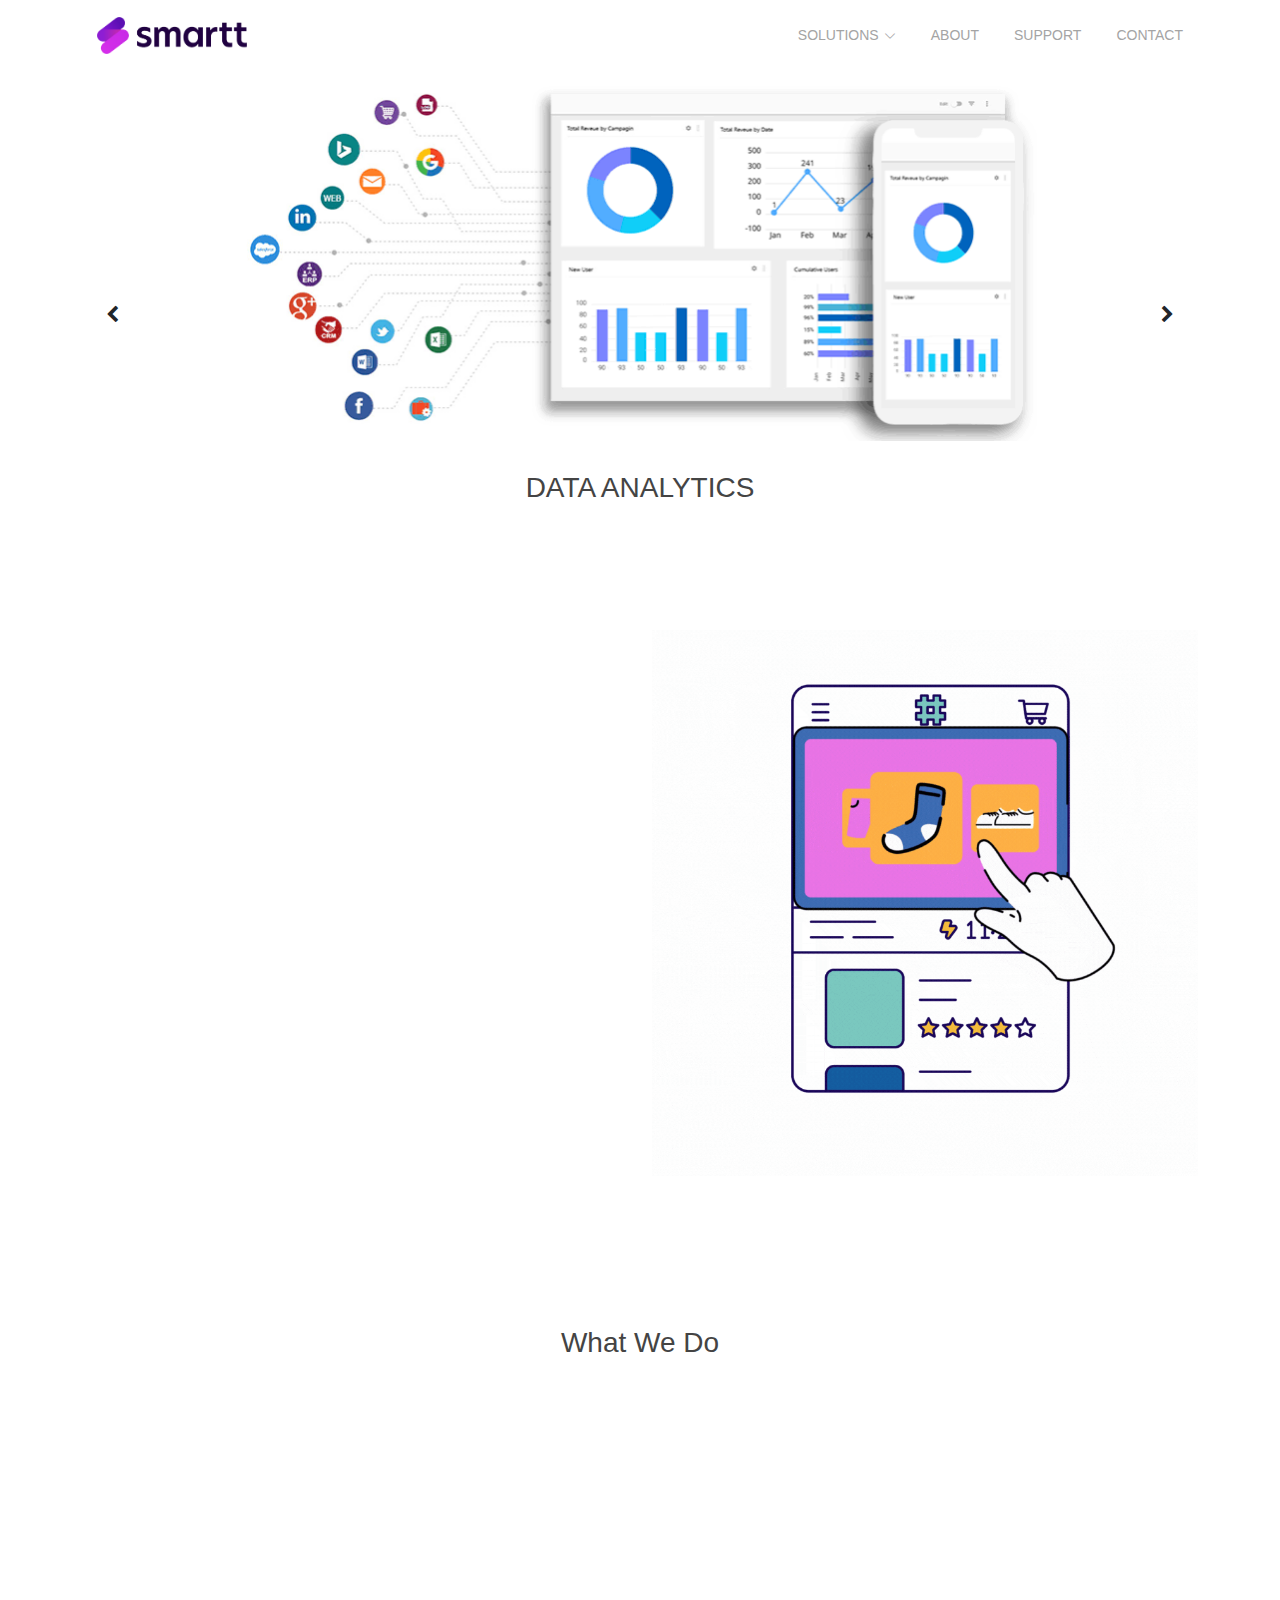
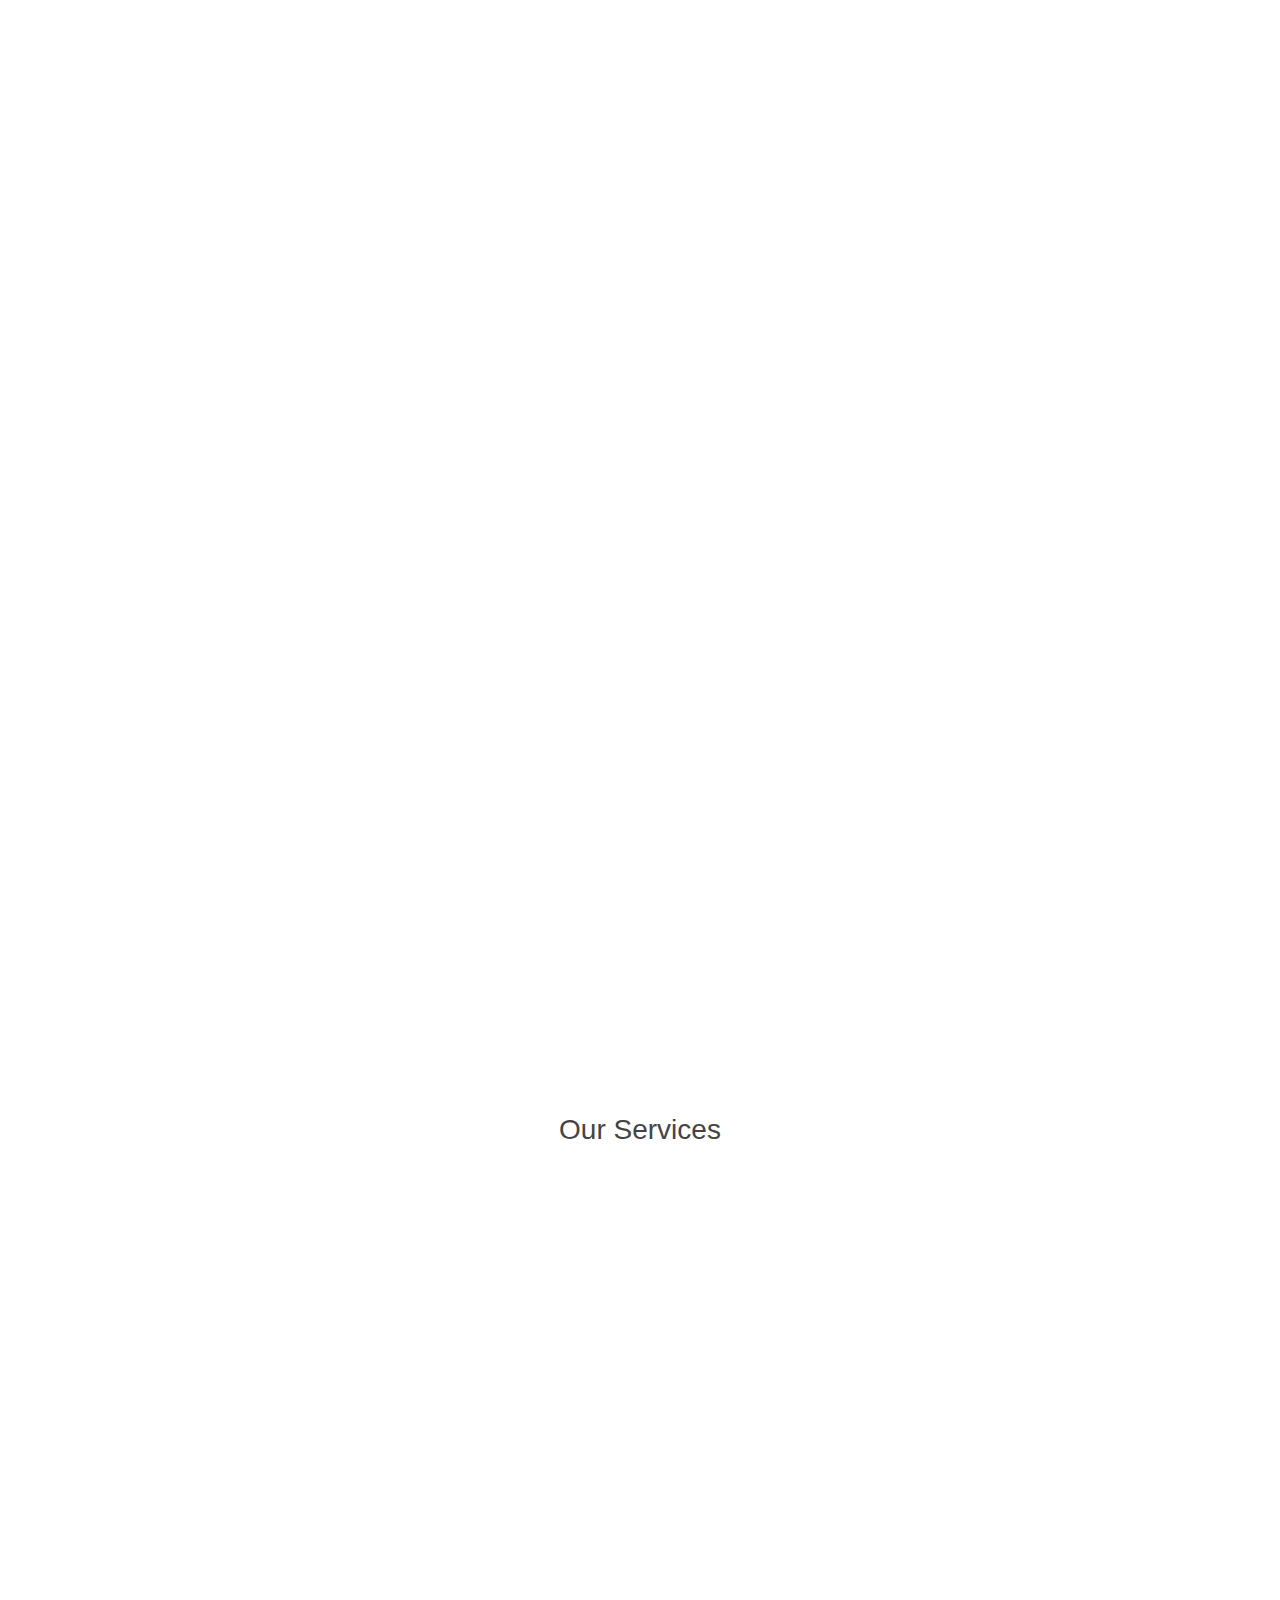
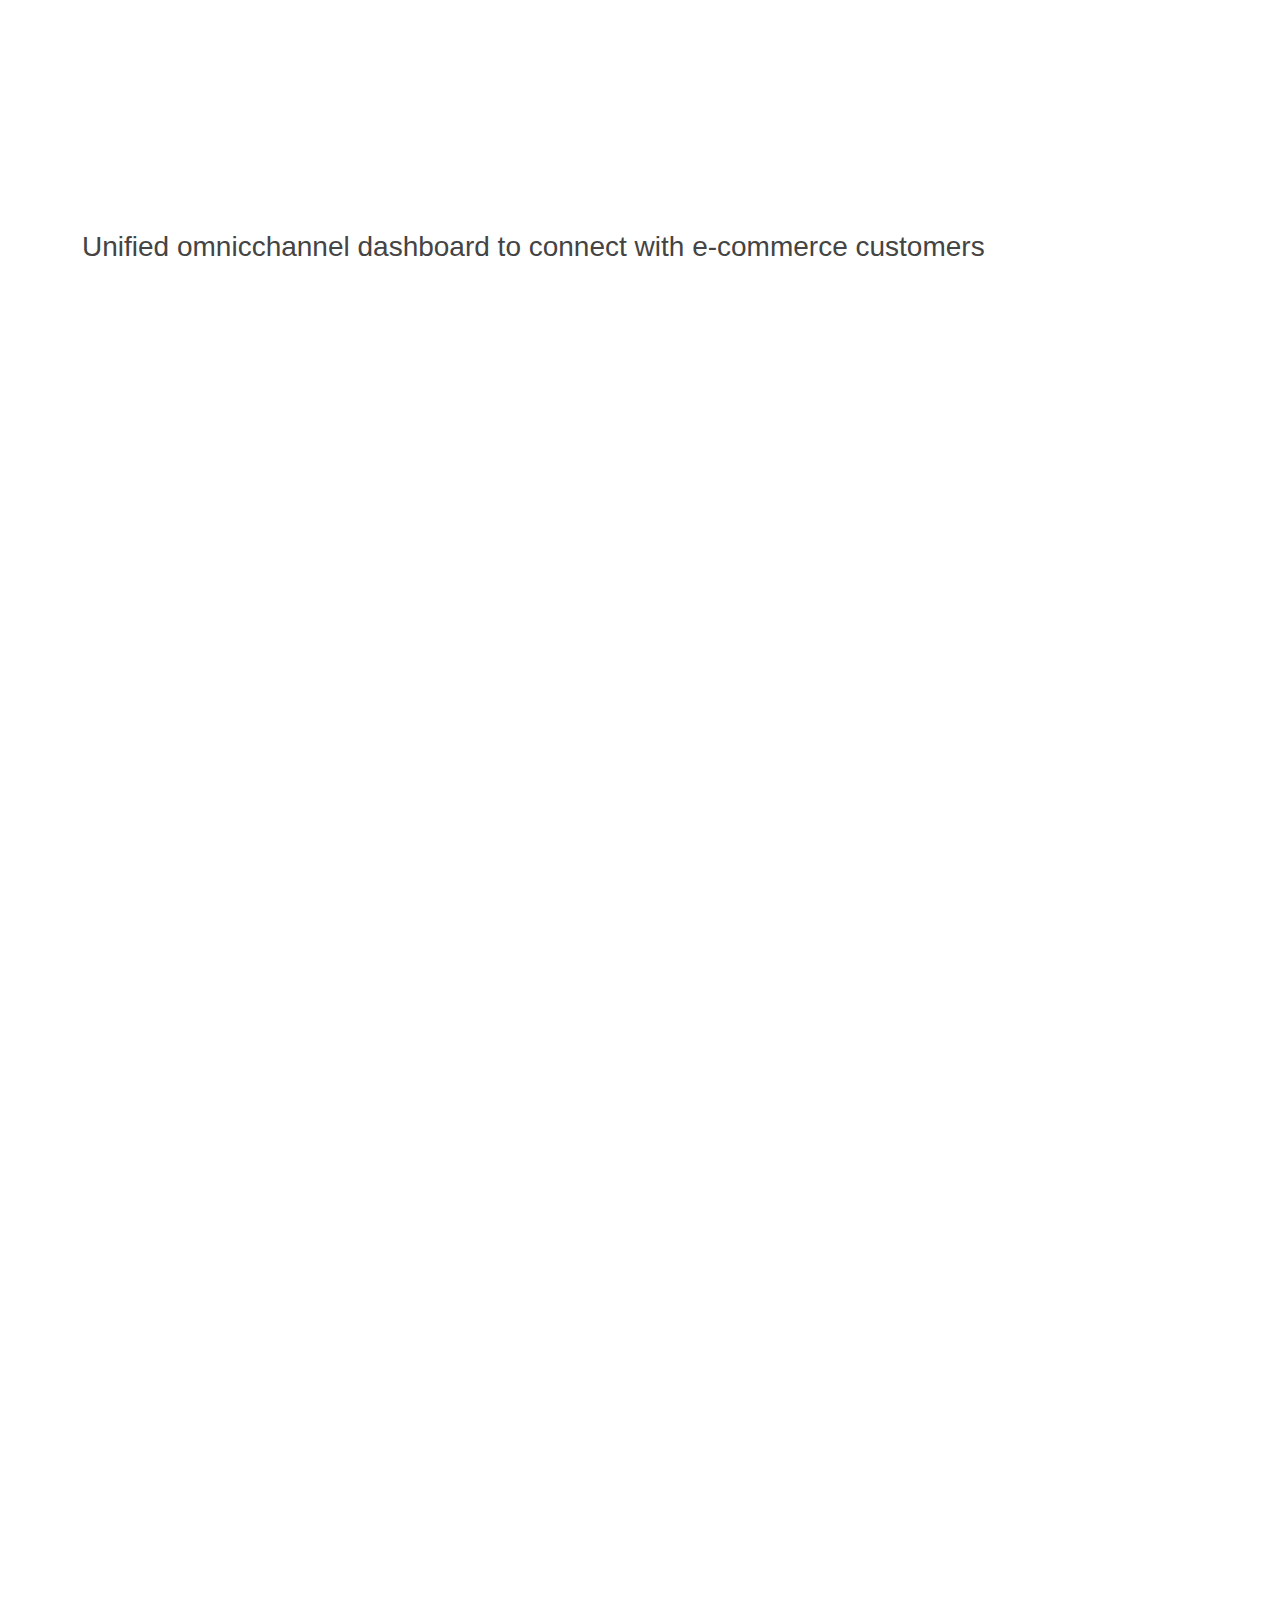
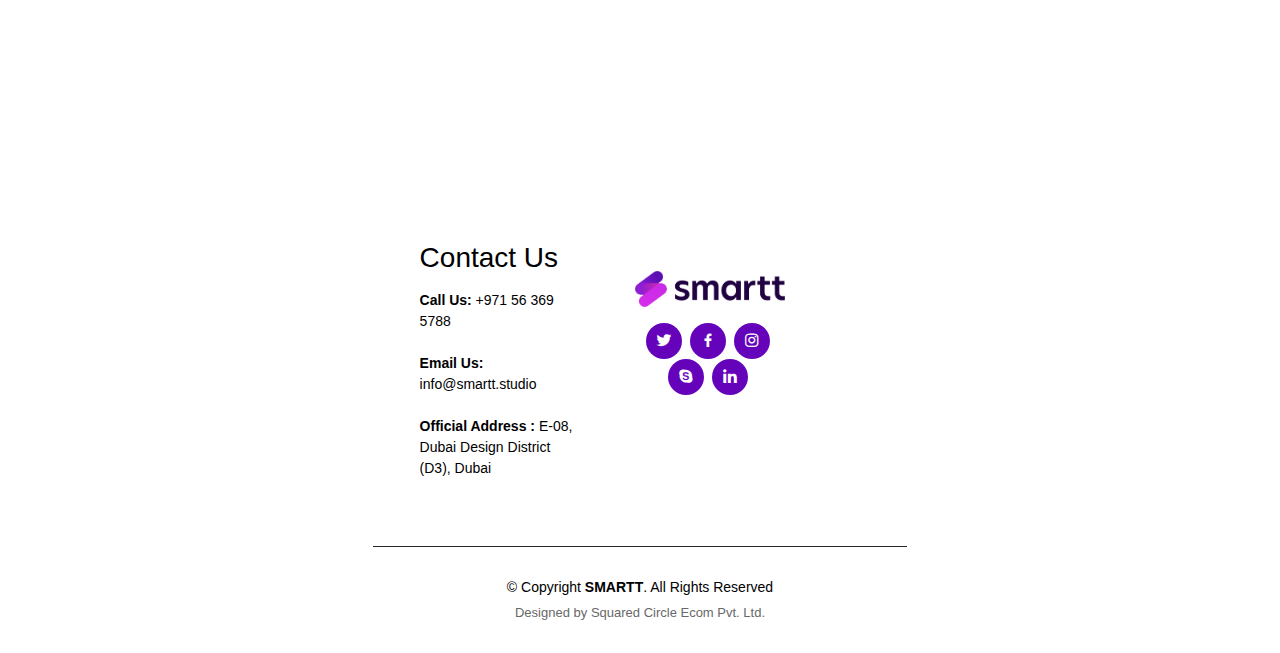
==== commit 08179319: "update" ====
--- a/index.html
+++ b/index.html
@@ -107,7 +107,7 @@
           <li><a class="nav-link scrollto" href="about.html">ABOUT</a></li>
           <li><a class="nav-link scrollto " href="support.html">SUPPORT</a></li>       
           <li><a class="nav-link scrollto" href="contact.html">CONTACT</a></li>
-          <li><a class="nav-link scrollto" href="#">LOGIN</a></li>
+          <!-- <li><a class="nav-link scrollto" href="#">LOGIN</a></li> -->
 
         </ul>
 
@@ -204,7 +204,6 @@
 
         <div class="section-title">
             <h3>What We Do</h3>
-            <h3>Unified omnicchannel dashboard to connect with e-commerce customers</h3>  
           </div>
 
         <div class="row">
@@ -216,7 +215,7 @@
 
               <h4><a href="">eCommerce Listing</a></h4>
 
-              <p>Voluptatum deleniti atque corrupti quos dolores et quas molestias excepturi</p>
+              <p> Product listings across marketplaces driving sales </p>
               <div  class="btn-get-started">
                 <a href="#about" id="calltoaction">know more...</a>
 
@@ -238,7 +237,7 @@
 
 
               <h4><a href="">Content Creation Solutions</a></h4>
-              <p>Duis aute irure dolor in reprehenderit in voluptate velit esse cillum dolore</p>
+              <p> Brand Development with unifying content solutions </p>
               <a href="#about" class="btn-get-started">know more...</a>
 
             </div>
@@ -250,7 +249,7 @@
               <img src="assets/img/logistics.png" alt="Description of the image" class="img-fluid" style="width: 50px; height: auto;">
 
               <h4><a href="">Warehousing Logistics</a></h4>
-              <p>Excepteur sint occaecat cupidatat non proident, sunt in culpa qui officia</p>
+              <p> Creating value with fulfillment and delivery solutions </p>
               <a href="#about" class="btn-get-started">know more...</a>
 
             </div>
@@ -273,20 +272,25 @@
   
           <div class="row">         
   
-            <div class="col-lg-5 pt-4 pt-lg-0 order-2 order-lg-2 content" data-aos="fade-left">               
-
-              <h3>Turn-key Solutions.</h3>
+            <div class="col-lg-5 pt-4 pt-lg-0 order-2 order-lg-2 content" data-aos="fade-left">  
+              
+              <h3> The Smartt Solution </h3>
+              
+
 
               <p class="fst-italic">
-                Innovvative solutions to boost Lorem ipsum dolor sit amet, consectetur adipiscing elit, sed do eiusmod tempor incididunt ut labore et dolore
-                magna aliqua.
+                Innovative solutions boost and share the brand's investment and share "SUCCESS" in the E-commerce journey by working together
+                and selling across multiple geographies
+                
               </p>
-              
-              <ul>
+
+
+              
+              <!-- <ul>
                 <li><i class="bi bi-check-circle"></i> Ullamco laboris nisi ut aliquip ex ea commodo consequat.</li>
                 <li><i class="bi bi-check-circle"></i> Duis aute irure dolor in reprehenderit in voluptate velit.</li>
                 <li><i class="bi bi-check-circle"></i> Ullamco laboris nisi ut aliquip ex ea commodo consequat. Duis aute irure dolor in reprehenderit in voluptate trideta storacalaperda mastiro dolore eu fugiat nulla pariatur.</li>
-              </ul>
+              </ul> -->
 
                
               <!-- <img src="assets/img/smartt-white.png" alt="Logo" class="logo-image" style="width: 150px; height: auto;"> -->
@@ -321,18 +325,17 @@
   
             <div class="col-lg-5 pt-4 pt-lg-0 order-2 order-lg-1 content" data-aos="fade-left">               
 
-              <h3>Turn-key Solutions.</h3>
+              <h3> Turn-key Solutions supported by dedicated customer service </h3>
 
               <p class="fst-italic">
-                Innovvative solutions to boost Lorem ipsum dolor sit amet, consectetur adipiscing elit, sed do eiusmod tempor incididunt ut labore et dolore
-                magna aliqua.
+                The Smartt ecosystem delivers solutions ranging from brand protection to logistics, marketplace management, compliance and payments.
               </p>
               
-              <ul>
+              <!-- <ul>
                 <li><i class="bi bi-check-circle"></i> Ullamco laboris nisi ut aliquip ex ea commodo consequat.</li>
                 <li><i class="bi bi-check-circle"></i> Duis aute irure dolor in reprehenderit in voluptate velit.</li>
                 <li><i class="bi bi-check-circle"></i> Ullamco laboris nisi ut aliquip ex ea commodo consequat. Duis aute irure dolor in reprehenderit in voluptate trideta storacalaperda mastiro dolore eu fugiat nulla pariatur.</li>
-              </ul>          
+              </ul>           -->
            
             </div>
   
@@ -357,7 +360,7 @@
          
   
           <div class="section-title">
-              <h3>Our Service</h3>
+              <h3> Our Services </h3>
               <!-- <h3>Pleasure in the job puts</h3> -->
                 <!-- <h3>Perfection in the work.</h3> -->
     
@@ -372,7 +375,7 @@
   
                 <h4><a href="">Brand Listing</a></h4>
   
-                <p>Voluptatum deleniti atque corrupti quos dolores et quas molestias excepturi</p>
+                <p></p>
 
         
 
@@ -388,7 +391,7 @@
   
   
                 <h4><a href="">Brand Protection</a></h4>
-                <p>Duis aute irure dolor in reprehenderit in voluptate velit esse cillum dolore</p>
+                <!-- <p>Duis aute irure dolor in reprehenderit in voluptate velit esse cillum dolore</p> -->
               </div>
             </div>
   
@@ -398,7 +401,7 @@
                 <img src="assets/img/rudder.png" alt="Description of the image" class="img-fluid" style="width: 50px; height: auto;">
   
                 <h4><a href="">Logistics + Fullfilment</a></h4>
-                <p>Excepteur sint occaecat cupidatat non proident, sunt in culpa qui officia</p>
+                <!-- <p>Excepteur sint occaecat cupidatat non proident, sunt in culpa qui officia</p> -->
               </div>
             </div>  
 
@@ -408,7 +411,7 @@
                 <img src="assets/img/rudder.png" alt="Description of the image" class="img-fluid" style="width: 50px; height: auto;">
   
                 <h4><a href=""> Creative Strategy</a></h4>
-                <p>Excepteur sint occaecat cupidatat non proident, sunt in culpa qui officia</p>
+                <!-- <p>Excepteur sint occaecat cupidatat non proident, sunt in culpa qui officia</p> -->
               </div>
             </div> 
 
@@ -418,7 +421,7 @@
                   <img src="assets/img/rudder.png" alt="Description of the image" class="img-fluid" style="width: 50px; height: auto;">
     
                   <h4><a href=""> eCommerce Consulting</a></h4>
-                  <p>Excepteur sint occaecat cupidatat non proident, sunt in culpa qui officia</p>
+                  <!-- <p>Excepteur sint occaecat cupidatat non proident, sunt in culpa qui officia</p> -->
                 </div>
               </div>
 
@@ -428,7 +431,7 @@
                   <img src="assets/img/rudder.png" alt="Description of the image" class="img-fluid" style="width: 50px; height: auto;">
     
                   <h4><a href=""> Content Management</a></h4>
-                  <p>Excepteur sint occaecat cupidatat non proident, sunt in culpa qui officia</p>
+                  <!-- <p>Excepteur sint occaecat cupidatat non proident, sunt in culpa qui officia</p> -->
                 </div>
               </div>
             
@@ -441,7 +444,32 @@
     
     <!-- End Aim Section -->
 
-   
+    <section id="about" class="about">
+      <div class="container">
+          
+
+        <div class="row">       
+
+          <h3>Unified omnicchannel dashboard to connect with e-commerce customers</h3>  
+          
+
+          <div class="col-lg-12 order-1 order-lg-2" data-aos="fade-right">
+            <img src="assets/img/Optimization data.gif" class="img-fluid" style="width: 1000px; height: auto;" alt="">
+          </div>
+
+        </div>
+
+      </div>
+    </section>
+
+    <!-- <section id="hero2" class="d-flex align-items-center">
+      <div class="container position-relative" data-aos="fade-up" data-aos-delay="500">
+       
+
+      </div>
+    </section> -->
+    
+    <!-- End Hero -->
 
     <!-- ======= Portfolio Section ======= -->
     <section id="portfolio" class="portfolio">
@@ -550,18 +578,7 @@
 
     <!-- ======= Contact Section ======= -->
    
-    <section id="hero2" class="d-flex align-items-center">
-      <div class="container position-relative" data-aos="fade-up" data-aos-delay="500">
-        <!-- <h1>Let's talk about </h1> -->
-        <!-- <h1>your new venture.</h1> -->
-        
-  
-        <!-- <a href="#" class="btn-get-started scrollto">know more...</a> -->
-
-      </div>
-    </section>
-    
-    <!-- End Hero -->
+   
     
     <!-- End Contact Section -->
 
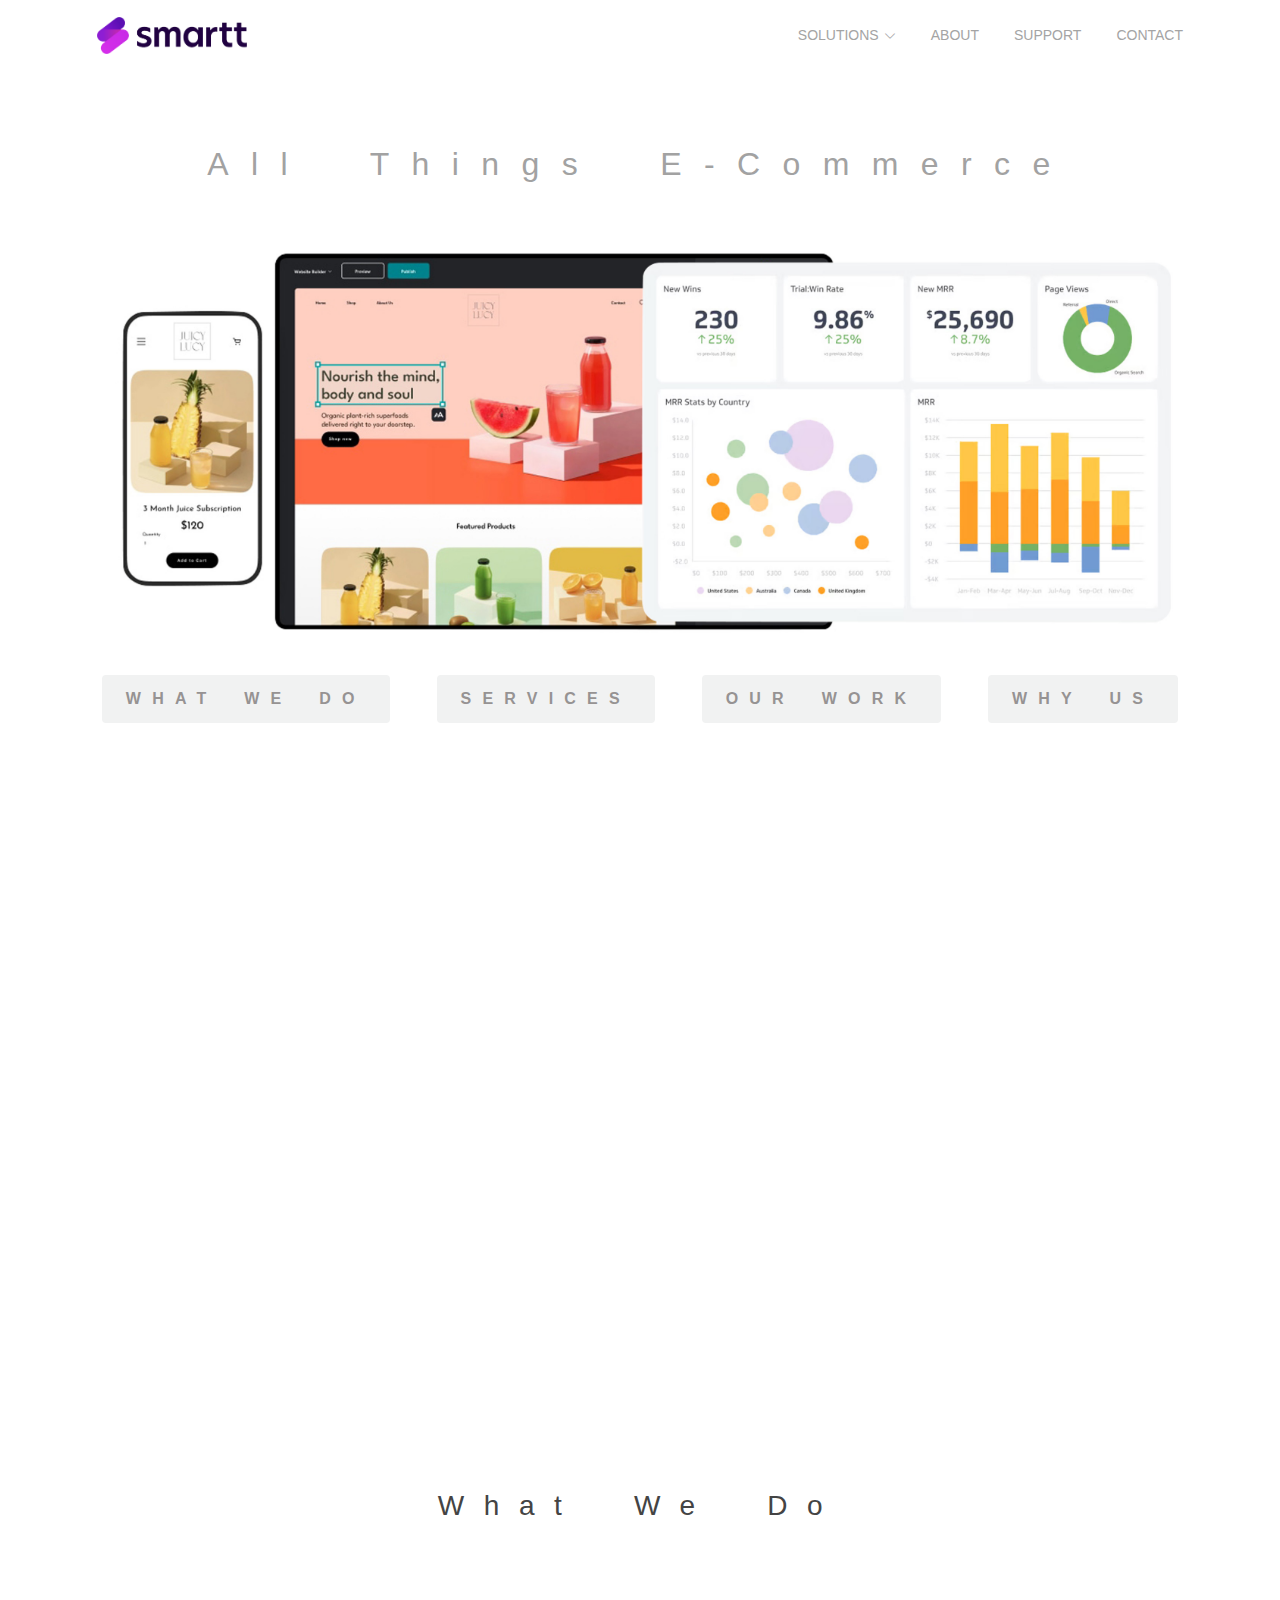
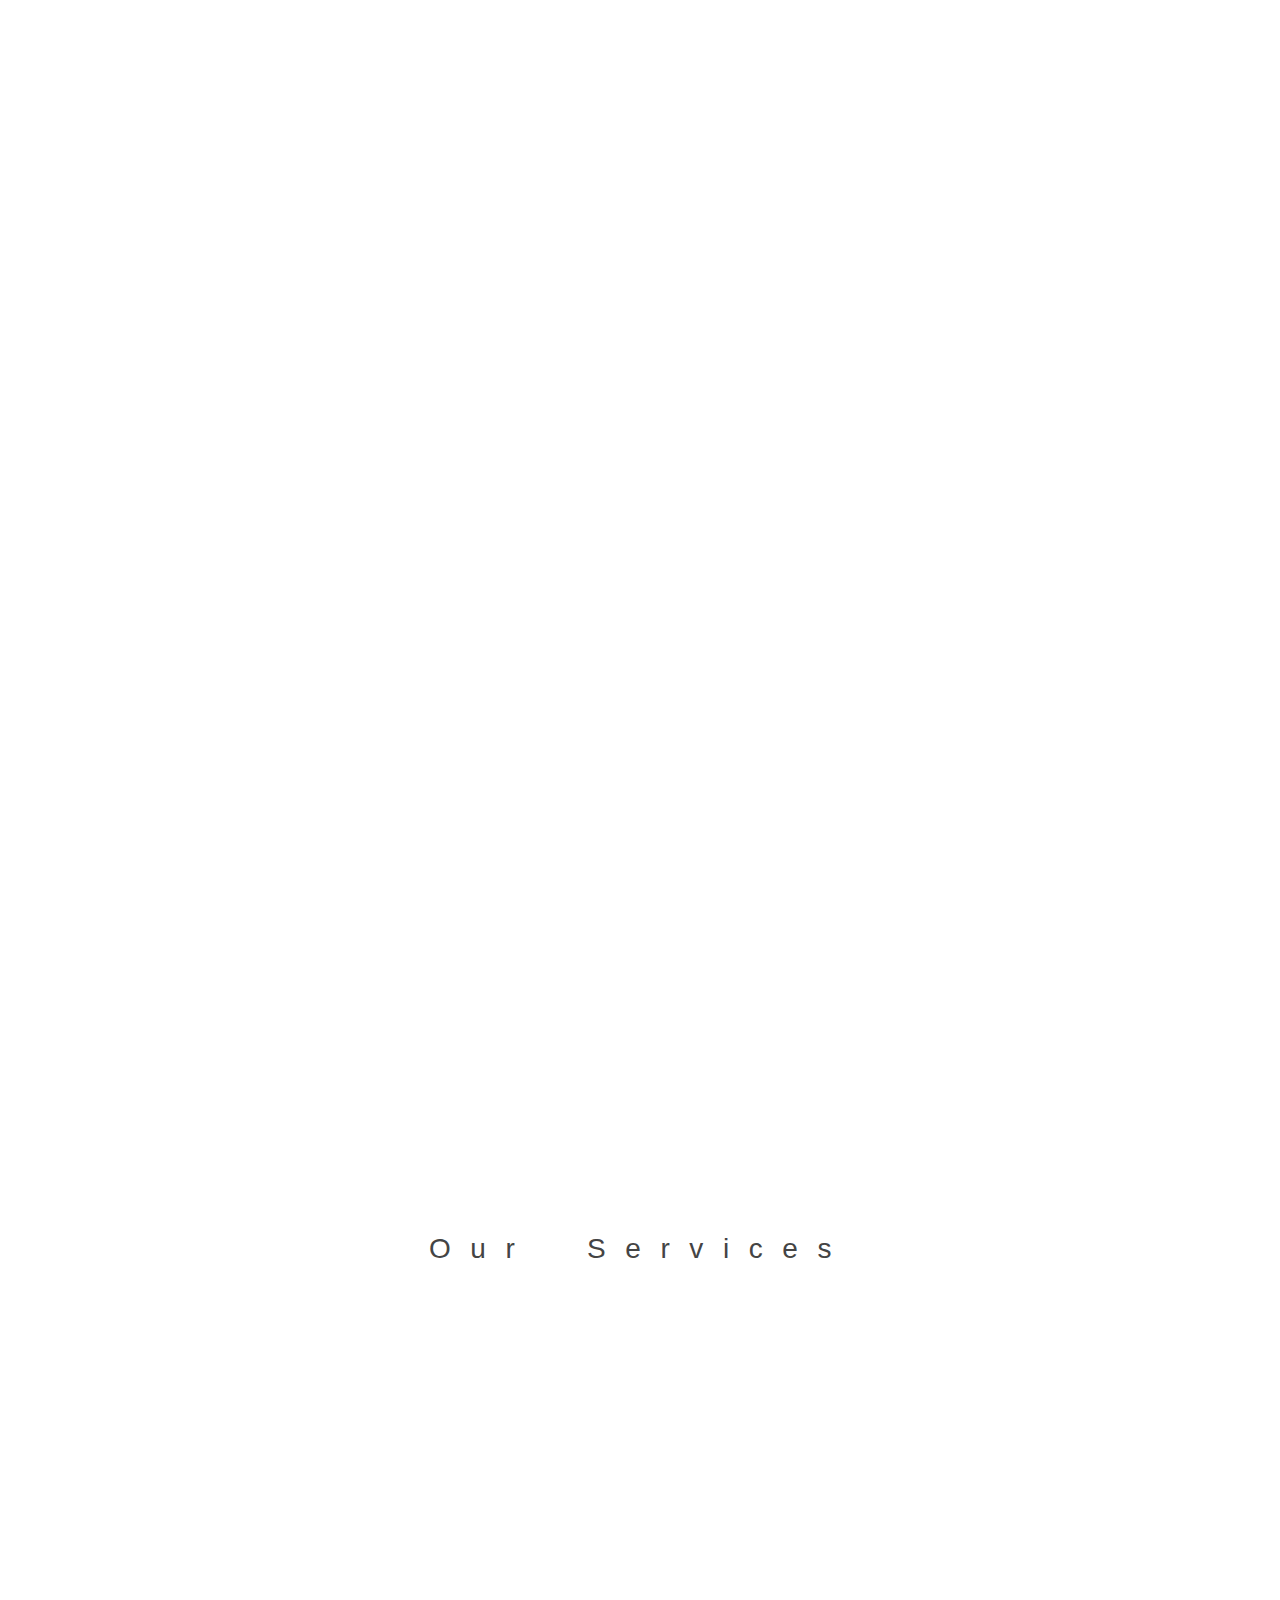
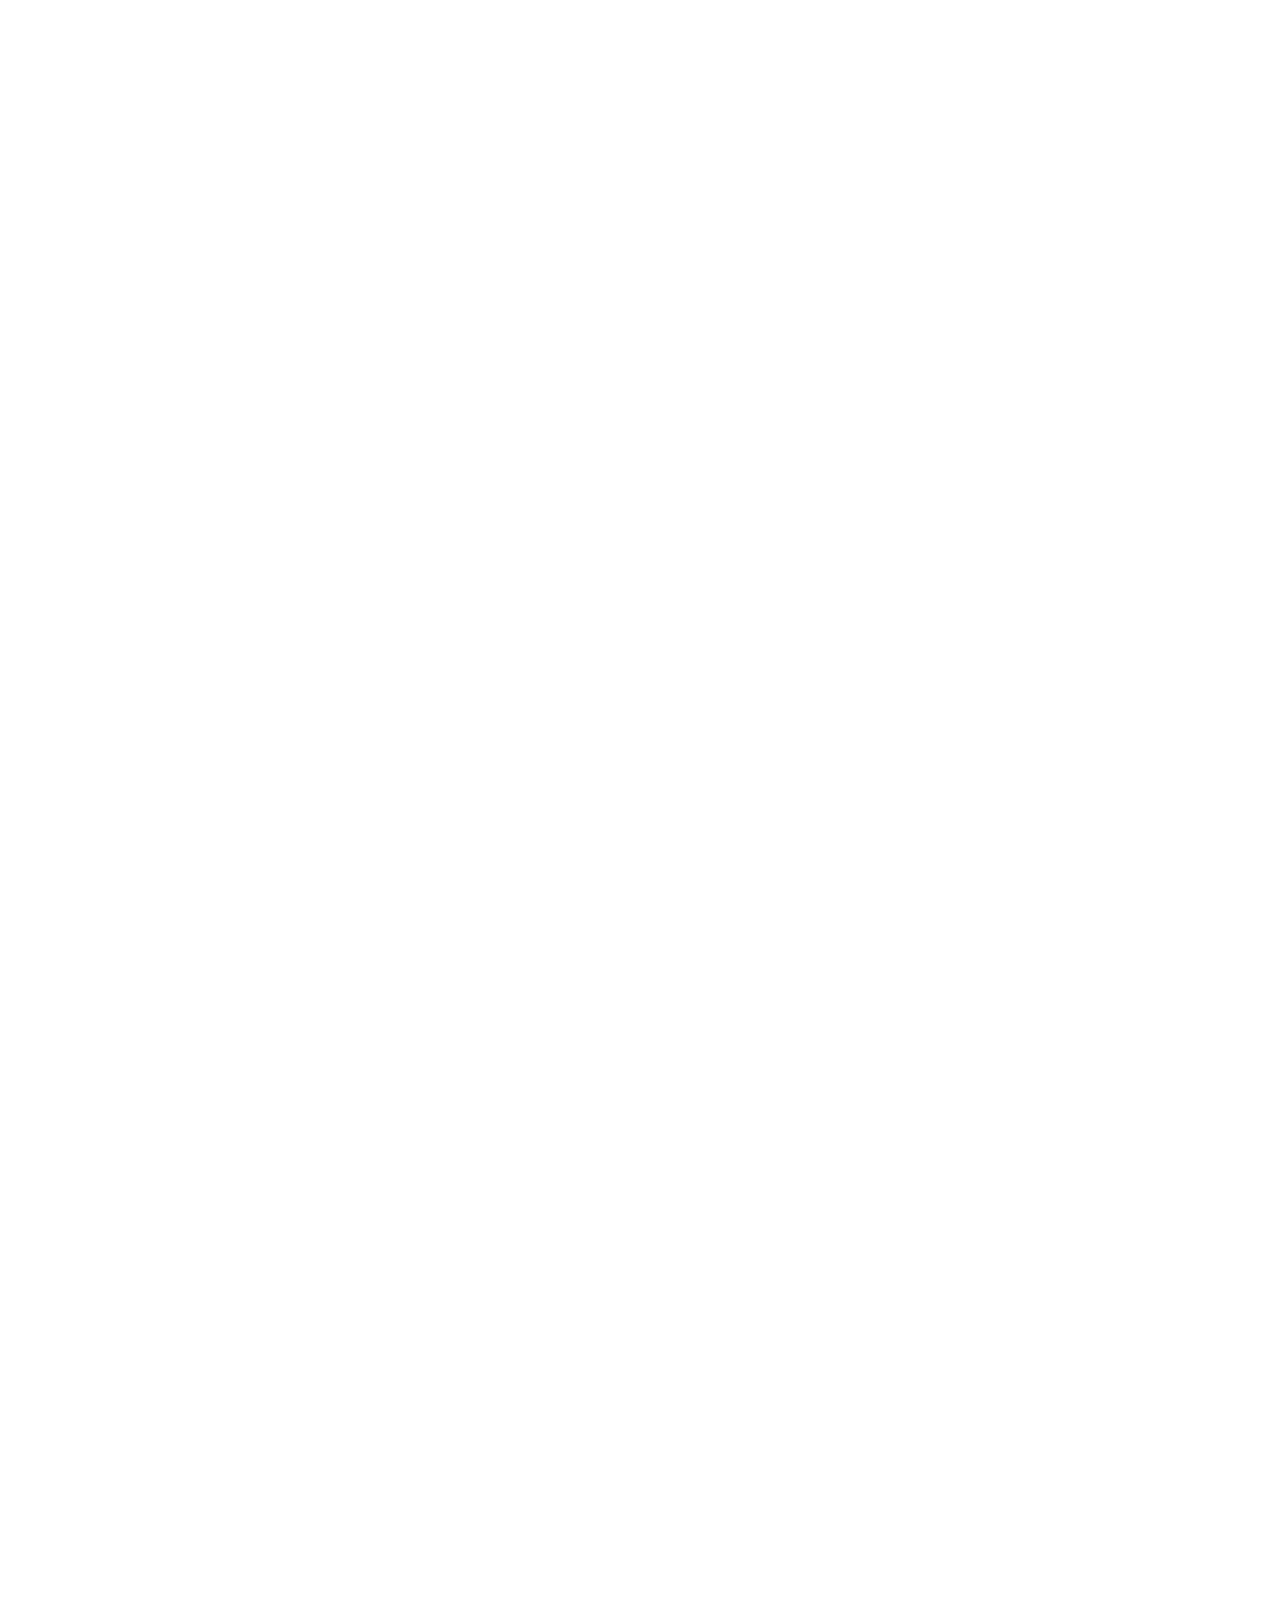
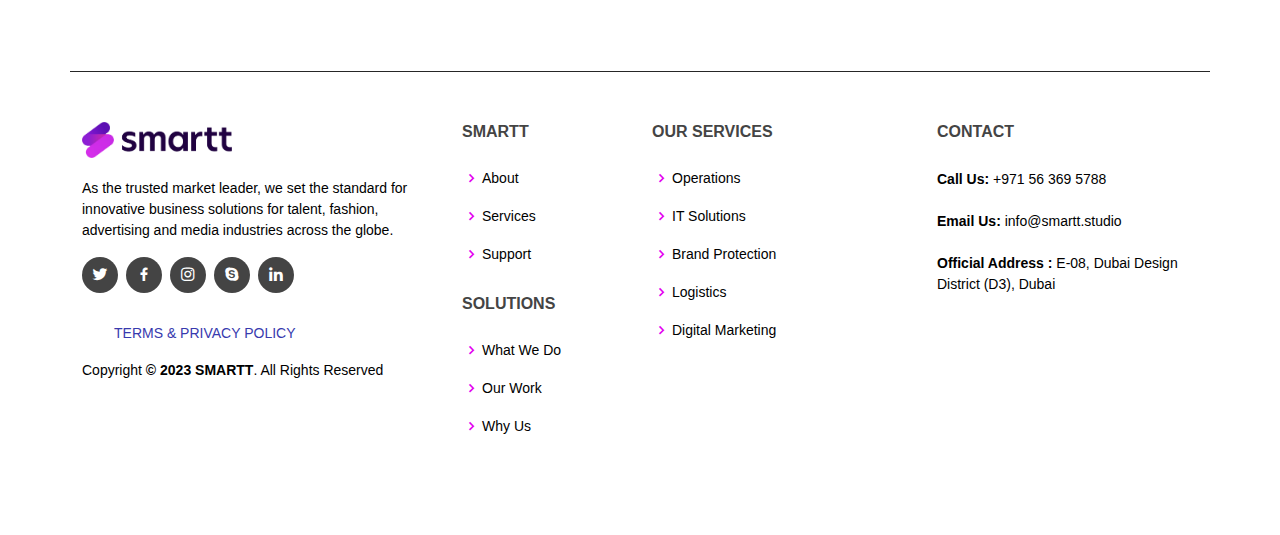
==== commit f8209494: "update" ====
--- a/index.html
+++ b/index.html
@@ -24,22 +24,13 @@
   <link href="assets/vendor/boxicons/css/boxicons.min.css" rel="stylesheet">
   <link href="assets/vendor/glightbox/css/glightbox.min.css" rel="stylesheet">
   <link href="assets/vendor/swiper/swiper-bundle.min.css" rel="stylesheet">
-
-  <!-- Template Main nv CSS File -->
-  <!-- <link href="assets1/vendor/remixicon/remixicon.css" rel="stylesheet">
-  <link href="assets1/css/main.css" rel="stylesheet">
-  <link href="assets1/img/apple-touch-icon.png" rel="apple-touch-icon">
-  <link href="assets1/css/main.css" rel="stylesheet"> -->
-
-
-
-
+  
   <!-- Template Main CSS File -->
   <link href="assets/css/style.css" rel="stylesheet">
 
-  <link rel="stylesheet" href="csscarosel/style.css">
+  <!-- <link rel="stylesheet" href="csscarosel/style.css">
   <link rel="stylesheet"
-      href="https://cdnjs.cloudflare.com/ajax/libs/font-awesome/4.7.0/css/font-awesome.min.css">
+      href="https://cdnjs.cloudflare.com/ajax/libs/font-awesome/4.7.0/css/font-awesome.min.css"> -->
 
       <!-- Template Main CSS File -->
 
@@ -62,6 +53,8 @@
   </script>
   <!--End of Tawk.to Script-->
   
+  
+
 </head>
 
 
@@ -85,29 +78,17 @@
           <li class="dropdown"><a href="#"><span>SOLUTIONS</span> <i class="bi bi-chevron-down"></i></a>
             <ul>
               <!-- <li><a href="#">Drop Down 1</a></li> -->
+              <li><a href="index.html#whatwedo">WHAT WE DO</a></li>
+              <li><a href="index.html#services">SERVICES</a></li>
               <li><a href="works.html">OUR WORK</a></li>
-              <li><a href="whyus.html">WHY US</a></li>
-              <li><a href="#">CASTING PAD</a></li>
-              <li><a href="#">PORTFOLIOPAD</a></li>
-              <li><a href="#">WEBSITES</a></li>
-              <!-- <li class="dropdown"><a href="#"><span>Deep Drop Down</span> <i class="bi bi-chevron-right"></i></a>
-                <ul>
-                  <li><a href="#">OUR WORK</a></li>
-                  <li><a href="#">WHY US</a></li>
-                  <li><a href="#">CASTING PAD</a></li>
-                  <li><a href="#">PORTFOLIOPAD</a></li>
-                  <li><a href="#">WEBSITES</a></li>
-                </ul>
-              </li>
-              <li><a href="#">Drop Down 2</a></li>
-              <li><a href="#">Drop Down 3</a></li>
-              <li><a href="#">Drop Down 4</a></li> -->
+              <li><a href="whyus.html">WHY US</a></li>           
+             
+              
             </ul>
           </li>
           <li><a class="nav-link scrollto" href="about.html">ABOUT</a></li>
           <li><a class="nav-link scrollto " href="support.html">SUPPORT</a></li>       
           <li><a class="nav-link scrollto" href="contact.html">CONTACT</a></li>
-          <!-- <li><a class="nav-link scrollto" href="#">LOGIN</a></li> -->
 
         </ul>
 
@@ -124,49 +105,57 @@
  
 
 
-  <main id="main">
-
-     <!-- slider container -->
- <div class="slider">
-
-  <!-- slide 1 -->
-  <div class="slide">
-
-      <img
-          src="assets/img/dat.gif"
-          alt=""
-          />
-          <div class="section-title">
-            <h3>DATA ANALYTICS</h3>
-
-  
-          </div>
-  </div>
-
-  <!-- slide 2 -->
-  <div class="slide">
-
-      <img
-          src="assets/img/data banner.jpg"
-          alt=""
-          />
-
-          <div class="section-title">
-            <h3> BRAND DEVELOPMENT</h3>
-  
-          </div>
-  </div>
-
-
-  <!-- Control buttons -->
-  <button class="btn btn-next"><i class="fa fa-chevron-right"
-          aria-hidden="true"></i>
-  </button>
-  <button class="btn btn-prev"><i class="fa fa-chevron-left"
-          aria-hidden="true"></i>
-  </div>
-
-   <!-- slider container -->
+  <main id="main">    
+          
+
+
+   <section id="about" class="about">
+    <div class="container">
+      <div class="section-title">
+        <!-- <h3>Unified omnicchannel dashboard to connect with e-commerce customers </h3>    -->
+        <h2>All things e-Commerce </h2>   
+
+        <img src="assets/img/data banner.jpg" class="img-fluid" style="width: 1200px; height: auto; text-align:center" alt="">
+        
+        <header class="navbody">
+          <nav class="">
+            <ul>
+              <li ><a href="index.html#whatwedo" class="cta-button">WHAT WE DO</a></li>
+              <li><a href="index.html#services" class="cta-button">SERVICES</a></li>
+              <li><a href="works.html" class="cta-button">OUR WORK</a></li>
+              <li><a href="whyus.html" class="cta-button">WHY US</a></li> 
+            </ul>
+          </nav>
+        </header>
+
+
+      </div>
+        
+
+      <!-- <div class="row">        
+
+        <div class="col-lg-12 order-1 order-lg-2" data-aos="fade-right">
+          <img src="assets/img/Optimization data.gif" class="img-fluid" style="width: 800px; height: auto; text-align:center" alt="">
+        </div>
+
+      </div> -->
+
+      <div class="container d-flex align-items-right justify-content-between">
+        
+       
+      
+      <!-- .navbar -->
+
+    </div>
+    
+
+   
+
+    </div>
+  </section>
+
+
+
 
    <!-- ======= About Section ======= -->
     
@@ -197,8 +186,10 @@
   <!-- End About Section -->
 
 
+
+
     <!-- ======= Services Section ======= -->
-    <section id="services" class="services">
+    <section id="whatwedo" class="services">
       <div class="container">
        
 
@@ -215,9 +206,9 @@
 
               <h4><a href="">eCommerce Listing</a></h4>
 
-              <p> Product listings across marketplaces driving sales </p>
+              <p> Product listings across marketplaces <br>driving sales </p>
               <div  class="btn-get-started">
-                <a href="#about" id="calltoaction">know more...</a>
+                <!-- <a href="#about" id="calltoaction">know more...</a> -->
 
               </div>
 
@@ -237,8 +228,8 @@
 
 
               <h4><a href="">Content Creation Solutions</a></h4>
-              <p> Brand Development with unifying content solutions </p>
-              <a href="#about" class="btn-get-started">know more...</a>
+              <p> Brand Development with unifying <br>content solutions </p>
+              <!-- <a href="#about" class="btn-get-started">know more...</a> -->
 
             </div>
           </div>
@@ -249,8 +240,8 @@
               <img src="assets/img/logistics.png" alt="Description of the image" class="img-fluid" style="width: 50px; height: auto;">
 
               <h4><a href="">Warehousing Logistics</a></h4>
-              <p> Creating value with fulfillment and delivery solutions </p>
-              <a href="#about" class="btn-get-started">know more...</a>
+              <p> Creating value with fulfillment and <br>delivery solutions </p>
+              <!-- <a href="#about" class="btn-get-started">know more...</a> -->
 
             </div>
           </div>
@@ -261,8 +252,6 @@
 
       </div>
     </section>
-    
-    <!-- End Services Section -->
 
     <!-- ======= About Section ======= -->
     
@@ -274,35 +263,19 @@
   
             <div class="col-lg-5 pt-4 pt-lg-0 order-2 order-lg-2 content" data-aos="fade-left">  
               
-              <h3> The Smartt Solution </h3>
-              
-
-
-              <p class="fst-italic">
+              <h3> The Smartt<br> Solution </h3>
+              
+
+
+              <!-- <p class="fst-italic">
                 Innovative solutions boost and share the brand's investment and share "SUCCESS" in the E-commerce journey by working together
-                and selling across multiple geographies
-                
-              </p>
-
-
-              
-              <!-- <ul>
-                <li><i class="bi bi-check-circle"></i> Ullamco laboris nisi ut aliquip ex ea commodo consequat.</li>
-                <li><i class="bi bi-check-circle"></i> Duis aute irure dolor in reprehenderit in voluptate velit.</li>
-                <li><i class="bi bi-check-circle"></i> Ullamco laboris nisi ut aliquip ex ea commodo consequat. Duis aute irure dolor in reprehenderit in voluptate trideta storacalaperda mastiro dolore eu fugiat nulla pariatur.</li>
-              </ul> -->
-
-               
-              <!-- <img src="assets/img/smartt-white.png" alt="Logo" class="logo-image" style="width: 150px; height: auto;"> -->
-              <!-- <p>
-                Watch video
+                and selling across multiple geographies                
               </p> -->
-
-              <!-- <p>
-                Ullamco laboris nisi ut aliquip ex ea commodo consequat. Duis aute irure dolor in reprehenderit in voluptate
-                velit esse cillum dolore eu fugiat nulla pariatur. Excepteur sint occaecat cupidatat non proident, sunt in
-                culpa qui officia deserunt mollit anim id est laborum
-              </p> -->
+              
+              <p>Innovative solutions boost and share the brand's investment and share "SUCCESS" in the E-commerce journey by working together
+                and selling across <br>multiple geographies </p>
+
+              
             </div>
   
             <div class="col-lg-7 order-1 order-lg-1" data-aos="fade-right">
@@ -327,7 +300,7 @@
 
               <h3> Turn-key Solutions supported by dedicated customer service </h3>
 
-              <p class="fst-italic">
+              <p >
                 The Smartt ecosystem delivers solutions ranging from brand protection to logistics, marketplace management, compliance and payments.
               </p>
               
@@ -360,82 +333,131 @@
          
   
           <div class="section-title">
-              <h3> Our Services </h3>
-              <!-- <h3>Pleasure in the job puts</h3> -->
-                <!-- <h3>Perfection in the work.</h3> -->
+              <h3> Our Services </h3>            
     
             </div>
   
           <div class="row">
-            <div class="col-lg-4 col-md-6 d-flex align-items-stretch" data-aos="fade-up">
-              <div class="icon-box">
-                
+            <div class="col-lg-3 col-md-6 d-flex align-items-stretch" data-aos="fade-up">
+
+              <div class="icon-box">                
                 <img src="assets/img/shoppingcart.png" alt="Description of the image" class="img-fluid" style="width: 50px; height: auto;">
   
-  
-                <h4><a href="">Brand Listing</a></h4>
-  
-                <p></p>
-
-        
-
-              </div>
-            </div>
-  
-            <div class="col-lg-4 col-md-6 d-flex align-items-stretch mt-4 mt-md-0" data-aos="fade-up" data-aos-delay="150">
-              <div class="icon-box">
-                
+                  <h4><a href="">Brand Listing</a></h4>                   
+
+              </div>
+
+            </div>
+  
+            <div class="col-lg-3 col-md-6 d-flex align-items-stretch mt-4 mt-md-0" data-aos="fade-up" data-aos-delay="150">
+              <div class="icon-box">                
   
                 <img src="assets/img/signpost.png" alt="Description of the image" class="img-fluid" style="width: 50px; height: auto;">
-             
-  
-  
+                 
                 <h4><a href="">Brand Protection</a></h4>
-                <!-- <p>Duis aute irure dolor in reprehenderit in voluptate velit esse cillum dolore</p> -->
-              </div>
-            </div>
-  
-            <div class="col-lg-4 col-md-6 d-flex align-items-stretch mt-4 mt-lg-0" data-aos="fade-up" data-aos-delay="300">
+
+              </div>
+            </div>
+  
+            <div class="col-lg-3 col-md-6 d-flex align-items-stretch mt-4 mt-lg-0" data-aos="fade-up" data-aos-delay="300">
+              <div class="icon-box">                
+                <img src="assets/img/rudder.png" alt="Description of the image" class="img-fluid" style="width: 50px; height: auto;">
+  
+                <h4><a href="">Logistics + Fullfilment</a></h4>
+              </div>
+            </div>  
+
+            <div class="col-lg-3 col-md-6 d-flex align-items-stretch mt-4 mt-lg-0" data-aos="fade-up" data-aos-delay="300">
               <div class="icon-box">
                 
                 <img src="assets/img/rudder.png" alt="Description of the image" class="img-fluid" style="width: 50px; height: auto;">
   
-                <h4><a href="">Logistics + Fullfilment</a></h4>
-                <!-- <p>Excepteur sint occaecat cupidatat non proident, sunt in culpa qui officia</p> -->
-              </div>
-            </div>  
-
-            <div class="col-lg-4 col-md-6 d-flex align-items-stretch mt-4 mt-lg-0" data-aos="fade-up" data-aos-delay="300">
-              <div class="icon-box">
-                
-                <img src="assets/img/rudder.png" alt="Description of the image" class="img-fluid" style="width: 50px; height: auto;">
-  
-                <h4><a href=""> Creative Strategy</a></h4>
-                <!-- <p>Excepteur sint occaecat cupidatat non proident, sunt in culpa qui officia</p> -->
-              </div>
-            </div> 
-
-            <div class="col-lg-4 col-md-6 d-flex align-items-stretch mt-4 mt-lg-0" data-aos="fade-up" data-aos-delay="300">
+                <h4><a href=""> Creative strategy & execution </a></h4>
+              </div>
+            </div>                     
+              
+  
+          </div>
+
+
+          <div class="row">
+           
+  
+            
+            <div class="col-lg-3 col-md-6 d-flex align-items-stretch mt-4 mt-lg-0" data-aos="fade-up" data-aos-delay="300">
                 <div class="icon-box">
                   
                   <img src="assets/img/rudder.png" alt="Description of the image" class="img-fluid" style="width: 50px; height: auto;">
     
                   <h4><a href=""> eCommerce Consulting</a></h4>
-                  <!-- <p>Excepteur sint occaecat cupidatat non proident, sunt in culpa qui officia</p> -->
                 </div>
-              </div>
-
-              <div class="col-lg-4 col-md-6 d-flex align-items-stretch mt-4 mt-lg-0" data-aos="fade-up" data-aos-delay="300">
+              </div>           
+                      
+              <div class="col-lg-3 col-md-6 d-flex align-items-stretch mt-4 mt-lg-0" data-aos="fade-up" data-aos-delay="300">
                 <div class="icon-box">
                   
                   <img src="assets/img/rudder.png" alt="Description of the image" class="img-fluid" style="width: 50px; height: auto;">
     
-                  <h4><a href=""> Content Management</a></h4>
-                  <!-- <p>Excepteur sint occaecat cupidatat non proident, sunt in culpa qui officia</p> -->
+                  <h4><a href=""> Marketplace management </a></h4>
                 </div>
-              </div>
-            
-  
+              </div>  
+
+              <div class="col-lg-3 col-md-6 d-flex align-items-stretch mt-4 mt-lg-0" data-aos="fade-up" data-aos-delay="300">
+                <div class="icon-box">                  
+                  <img src="assets/img/rudder.png" alt="Description of the image" class="img-fluid" style="width: 50px; height: auto;">
+    
+                  <h4><a href=""> E-commerce content management
+                     </a></h4>
+                </div>
+              </div>
+
+              <div class="col-lg-3 col-md-6 d-flex align-items-stretch mt-4 mt-lg-0" data-aos="fade-up" data-aos-delay="300">
+                <div class="icon-box">                  
+                  <img src="assets/img/rudder.png" alt="Description of the image" class="img-fluid" style="width: 50px; height: auto;">
+    
+                  <h4><a href=""> Social commerce </a></h4>
+                </div>
+              </div>
+  
+          </div>
+
+
+          <div class="row">
+
+              <div class="col-lg-3 col-md-6 d-flex align-items-stretch mt-4 mt-lg-0" data-aos="fade-up" data-aos-delay="300">
+                <div class="icon-box">                  
+                  <img src="assets/img/rudder.png" alt="Description of the image" class="img-fluid" style="width: 50px; height: auto;">
+    
+                  <h4><a href=""> Advertising & SEO</a></h4>
+                </div>
+              </div>
+
+              <div class="col-lg-3 col-md-6 d-flex align-items-stretch mt-4 mt-lg-0" data-aos="fade-up" data-aos-delay="300">
+                <div class="icon-box">                  
+                  <img src="assets/img/rudder.png" alt="Description of the image" class="img-fluid" style="width: 50px; height: auto;">
+    
+                  <h4><a href=""> Optimize data at scale</a></h4>
+                </div>
+              </div>   
+              
+              <div class="col-lg-3 col-md-6 d-flex align-items-stretch mt-4 mt-lg-0" data-aos="fade-up" data-aos-delay="300">
+                <div class="icon-box">                  
+                  <img src="assets/img/rudder.png" alt="Description of the image" class="img-fluid" style="width: 50px; height: auto;">
+    
+                  <h4><a href="">Compliance</a></h4>
+                </div>
+              </div>  
+
+              <div class="col-lg-3 col-md-6 d-flex align-items-stretch mt-4 mt-lg-0" data-aos="fade-up" data-aos-delay="300">
+                <div class="icon-box">                  
+                  <img src="assets/img/rudder.png" alt="Description of the image" class="img-fluid" style="width: 50px; height: auto;">
+    
+                  <h4><a href="">Data Analytics</a></h4>
+                </div>
+              </div>  
+
+              
+
           </div>
   
         </div>
@@ -444,30 +466,20 @@
     
     <!-- End Aim Section -->
 
-    <section id="about" class="about">
+    <!-- <section id="about" class="about">
       <div class="container">
+        <div class="section-title">
+          <h3>Unified omnicchannel dashboard to connect with e-commerce customers </h3>   
+          <img src="assets/img/Optimization data.gif" class="img-fluid" style="width: 800px; height: auto; text-align:center" alt="">
+        </div>
           
 
-        <div class="row">       
-
-          <h3>Unified omnicchannel dashboard to connect with e-commerce customers</h3>  
-          
-
-          <div class="col-lg-12 order-1 order-lg-2" data-aos="fade-right">
-            <img src="assets/img/Optimization data.gif" class="img-fluid" style="width: 1000px; height: auto;" alt="">
-          </div>
-
-        </div>
-
-      </div>
-    </section>
-
-    <!-- <section id="hero2" class="d-flex align-items-center">
-      <div class="container position-relative" data-aos="fade-up" data-aos-delay="500">
-       
+        
 
       </div>
     </section> -->
+
+ 
     
     <!-- End Hero -->
 
@@ -496,7 +508,6 @@
               <h4>App 1</h4>
               <p>App</p>
               <a href="assets/img/portfolio/portfolio-1.jpg" data-gallery="portfolioGallery" class="portfolio-lightbox preview-link" title="App 1"><i class="bx bx-plus"></i></a>
-              <a href="portfolio-details.html" class="details-link" title="More Details"><i class="bx bx-link"></i></a>
             </div>
           </div>
 
@@ -506,7 +517,6 @@
               <h4>Web 3</h4>
               <p>Web</p>
               <a href="assets/img/portfolio/portfolio-2.jpg" data-gallery="portfolioGallery" class="portfolio-lightbox preview-link" title="Web 3"><i class="bx bx-plus"></i></a>
-              <a href="portfolio-details.html" class="details-link" title="More Details"><i class="bx bx-link"></i></a>
             </div>
           </div>
 
@@ -516,7 +526,6 @@
               <h4>App 2</h4>
               <p>App</p>
               <a href="assets/img/portfolio/portfolio-3.jpg" data-gallery="portfolioGallery" class="portfolio-lightbox preview-link" title="App 2"><i class="bx bx-plus"></i></a>
-              <a href="portfolio-details.html" class="details-link" title="More Details"><i class="bx bx-link"></i></a>
             </div>
           </div>
 
@@ -526,7 +535,6 @@
               <h4>Card 2</h4>
               <p>Card</p>
               <a href="assets/img/portfolio/portfolio-4.jpg" data-gallery="portfolioGallery" class="portfolio-lightbox preview-link" title="Card 2"><i class="bx bx-plus"></i></a>
-              <a href="portfolio-details.html" class="details-link" title="More Details"><i class="bx bx-link"></i></a>
             </div>
           </div>
 
@@ -536,7 +544,6 @@
               <h4>Web 2</h4>
               <p>Web</p>
               <a href="assets/img/portfolio/portfolio-5.jpg" data-gallery="portfolioGallery" class="portfolio-lightbox preview-link" title="Web 2"><i class="bx bx-plus"></i></a>
-              <a href="portfolio-details.html" class="details-link" title="More Details"><i class="bx bx-link"></i></a>
             </div>
           </div>
 
@@ -546,7 +553,6 @@
               <h4>App 3</h4>
               <p>App</p>
               <a href="assets/img/portfolio/portfolio-6.jpg" data-gallery="portfolioGallery" class="portfolio-lightbox preview-link" title="App 3"><i class="bx bx-plus"></i></a>
-              <a href="portfolio-details.html" class="details-link" title="More Details"><i class="bx bx-link"></i></a>
             </div>
           </div>
 
@@ -556,7 +562,6 @@
               <h4>Card 1</h4>
               <p>Card</p>
               <a href="assets/img/portfolio/portfolio-7.jpg" data-gallery="portfolioGallery" class="portfolio-lightbox preview-link" title="Card 1"><i class="bx bx-plus"></i></a>
-              <a href="portfolio-details.html" class="details-link" title="More Details"><i class="bx bx-link"></i></a>
             </div>
           </div>
          
@@ -584,74 +589,116 @@
 
   </main>
   
-  <!-- End #main -->
-
-  <!-- ======= Footer ======= -->
-  <footer id="footer">
+  <!-- End #main -->  
+
+
+   <!-- ======= Footer ======= -->
+   <footer id="footer">
     <div class="footer-top">
       <div class="container">
-        <div class="row">
-
-          <div class="col-lg-1 col-md-6 text-right">
-         
-          </div>
-
-          <div class="col-lg-4 col-md-6 text-right">
-            <div class="footer-inf">
-              <h3>Contact Us</h3>
-              <p>
-               
-                <strong>Call Us:</strong> +971 56 369 5788<br><br>
-
-                <strong>Email Us:</strong> info@smartt.studio<br><br>
+        <div class="row footerborder">
+
+          <div class="col-lg-4 col-md-6">
+            <div class="">
+              <img src="assets/img/smartt.png" alt="Logo" class="logo-image" style="width: 150px; height: auto; margin-bottom: 20px;">
+
+              <div class="">
+                <p class="bodyfonts">As the trusted market leader, we set the standard for innovative business solutions for talent, fashion, advertising and media industries across the globe.</p>          
+    
                 
-                <strong>Official Address :</strong> E-08,  <br>
-                
-                Dubai Design District (D3), Dubai<br><br>
-              </p>
-             
-            </div>
-          </div>            
-
-      
-
-          <div class="col-lg-5 col-md-6">
-            <div class="footer-info">
-              
-              <img src="assets/img/smartt.png" alt="Logo" class="logo-image" style="width: 150px; height: auto;">
-
-             
+              </div>
+       
+              
               <div class="social-links mt-3">
                 <a href="#" class="twitter"><i class="bx bxl-twitter"></i></a>
                 <a href="#" class="facebook"><i class="bx bxl-facebook"></i></a>
                 <a href="#" class="instagram"><i class="bx bxl-instagram"></i></a>
                 <a href="#" class="google-plus"><i class="bx bxl-skype"></i></a>
                 <a href="#" class="linkedin"><i class="bx bxl-linkedin"></i></a>
-              </div>
-            </div>
-          </div>
-
-          <div class="col-lg-1 col-md-6 text-right">
-         
+              </div>   
+
+              <div style="margin-top: 30px;">
+                <ul>
+                  <a style="margin-bottom: 30px;" href="#"> TERMS & PRIVACY POLICY</a> <br>
+                  <!-- <a style="margin-bottom: 20px;" href="#"></a> -->
+        
+                </ul>           
+    
+         Copyright <strong><span> &copy; 2023 SMARTT</span></strong>. All Rights Reserved
+                
+              </div>
+
+              
+              
+            </div>
+          </div>
+
+          <div class="col-lg-2 col-md-6 footer-links">
+            <h4>SMARTT</h4>
+            <ul>
+              <li><i class="bx bx-chevron-right"></i> <a href="#">About</a></li>
+              <li><i class="bx bx-chevron-right"></i> <a href="#">Services</a></li>
+              <li><i class="bx bx-chevron-right"></i> <a href="#">Support</a></li>
+
+            </ul> <br>
+
+            <h4>SOLUTIONS</h4>
+            <ul>
+              <li><i class="bx bx-chevron-right"></i> <a href="#">What We Do</a></li>
+              <li><i class="bx bx-chevron-right"></i> <a href="#">Our Work</a></li>
+              <li><i class="bx bx-chevron-right"></i> <a href="#">Why Us</a></li>
+            </ul>
+          </div>
+
+          <div class="col-lg-3 col-md-6 footer-links">
+            <h4>OUR SERVICES</h4>
+            <ul>
+              <li><i class="bx bx-chevron-right"></i> <a href="#">Operations</a></li>
+              <li><i class="bx bx-chevron-right"></i> <a href="#">IT Solutions</a></li>
+              <li><i class="bx bx-chevron-right"></i> <a href="#">Brand Protection</a></li>
+              <li><i class="bx bx-chevron-right"></i> <a href="#">Logistics</a></li>
+              <li><i class="bx bx-chevron-right"></i> <a href="#">Digital Marketing</a></li>
+            </ul>
+          </div>
+
+          <div class="col-lg-3 col-md-6 footer-newsletter">
+            <h4>CONTACT</h4>
+            <p class="bodyfonts"> 
+
+            <strong>Call Us:</strong> +971 56 369 5788<br><br>
+
+            <strong>Email Us:</strong> info@smartt.studio<br><br>
+            
+            <strong>Official Address :</strong> E-08,
+            
+            Dubai Design <br> District (D3), Dubai<br><br>
+          </p>
+
           </div>
 
         </div>
       </div>
     </div>
 
-    <div class="container">
+    <!-- <div class="container">
       <div class="copyright">
-        &copy; Copyright <strong><span>SMARTT</span></strong>. All Rights Reserved
+        Copyright <strong><span> &copy; 2023 SMARTT</span></strong>. All Rights Reserved
       </div>
-      <div class="credits"> Designed by <a href="#">Squared Circle Ecom Pvt. Ltd.</a>
+      <div class="credits">
+        Designed by <a href="#">Squared Circle Ecom Pvt. Ltd.</a>
       </div>
-    </div>
+    </div> -->
   </footer>
   
   <!-- End Footer -->
 
-  <!-- <a href="#" class="back-to-top d-flex align-items-center justify-content-center"><i class="bi bi-arrow-up-short"></i></a>
-  <div id="preloader"></div> -->
+
+ 
+
+
+
+  <!-- <a href="#" class="back-to-top d-flex align-items-center justify-content-center"><i class="bi bi-arrow-up-short"></i></a>-->
+  <div id="preloader"></div> 
 
   <!-- Vendor JS Files -->
   <script src="assets/vendor/aos/aos.js"></script>
--- a/assets/css/style.css
+++ b/assets/css/style.css
@@ -17,6 +17,19 @@
 :root { font-family: 'Inter', sans-serif; }
 @supports (font-variation-settings: normal) {
   :root { font-family: 'Inter var', sans-serif; }
+}
+
+p{
+  font-size: 18px;  
+}
+
+.bodyfonts {
+  font-size: 14px; 
+  text-align: left;
+}
+
+.whitecolorfont {
+  color:#fff;
 }
 
 a {
@@ -378,7 +391,7 @@
   position: absolute;
   top: 55px;
   right: 15px;
-  bottom: 15px;
+  bottom: 300px;
   left: 15px;
   padding: 10px 0;
   background-color: #fff;
@@ -723,7 +736,7 @@
 # Sections General
 --------------------------------------------------------------*/
 section {
-  padding: 60px 0;
+  padding: 40px 0;
   overflow: hidden;
 }
 
@@ -735,13 +748,17 @@
 
 .section-title h2 {
   font-size: 32px;
-  font-weight: 700;
-  text-transform: uppercase;
+  font-weight: 50;
+  text-transform: capitalize;
   margin-bottom: 20px;
   padding-bottom: 0;
-  color: #191919;
+  color: #a2a2a2;
+  letter-spacing: .7em;
+  word-spacing: .9em;
+  /* text-transform: lowercase; */
   position: relative;
   z-index: 2;
+  line-height: 1.5;
 }
 
 
@@ -781,12 +798,21 @@
   }
 }
 
+.section-title h3 {
+
+  letter-spacing: .7em;
+  word-spacing: .9em;
+
+}
+
+
 /*--------------------------------------------------------------
 # About
 --------------------------------------------------------------*/
 .about .content h3 {
   font-weight: 600;
   font-size: 26px;
+
 }
 
 .about .content ul {
@@ -813,14 +839,14 @@
 --------------------------------------------------------------*/
 .about .content h3 {
   font-weight: 700;
-  font-size: 36px;
+  font-size: 46px;
   font-family: var(--font-secondary);
   color: var(--color-secondary);
 }
 
 .about .content p {
   margin: 30px 0;
-  color: #29486a;
+  color: #0d0d0e;
 }
 
 .about .content ul {
@@ -923,16 +949,69 @@
 # map
 --------------------------------------------------------------*/
 
+/*--------------------------------------------------------------
+# body navigation
+--------------------------------------------------------------*/
+
+.navbody .headerblock{
+  background-color: #aeadad;
+  padding: 20px;
+}
+
+.navbody {
+  display: flex;
+  justify-content: center;
+  letter-spacing: .7em;
+  word-spacing: .7em;
+  font-size: 1em;
+
+}
+
+.navbody ul {
+  list-style: none;
+  margin: 0;
+  padding: 0;
+}
+
+.navbody ul li {
+  display: inline-block;
+  margin: 0 10px;
+}
+
+.navbody ul li a {
+  text-decoration: none;
+  color: #969393;
+}
+
+.navbody li:hover>a {
+  /* background: #086fb9; */
+  color:#ffffff;
+  /* text-decoration-line: underline; */
+  /* background: #cc1616; */
+}
+
+/* Media Query for Responsive Design */
+@media screen and (max-width: 768px) {
+  .navbody {
+    flex-wrap: wrap;
+  }
+
+  .navbody ul li {
+    display: block;
+    margin: 10px 0;
+    text-align: center;
+  }
+}
 
 
 /*--------------------------------------------------------------
 # Services
 --------------------------------------------------------------*/
-.services .icon-box {
+/* .services .icon-box {
   text-align: center;
-  padding: 80px 20px;
+  padding: 80px 80px;
   transition: all ease-in-out 0.3s;
-  /* box-shadow: 0px 2px 15px rgba(0, 0, 0, 0.1); */
+  box-shadow: 0px 2px 15px rgba(0, 0, 0, 0.1);
 }
 
 .services .icon-box .icon {
@@ -963,6 +1042,11 @@
   background: #fce5e5;
   transition: all 0.3s ease-out 0s;
   transform: translateZ(-1px);
+
+  
+  display: flex;
+  align-items: center;
+  justify-content: center;
 }
 
 .services .icon-box h4 {
@@ -978,6 +1062,87 @@
 .services .icon-box p {
   line-height: 24px;
   font-size: 14px;
+  margin-bottom: 0;
+}
+
+.services .icon-box:hover {
+  background: #FAF5F1;
+  border-color: #340261;
+  padding: 70px 20px 90px 20px;
+}
+
+.services .icon-box:hover .icon {
+  background: #fff;
+}
+
+.services .icon-box:hover .icon i {
+  color: #340261;
+}
+
+.services .icon-box:hover .icon::before {
+  background: #340261;
+}
+
+.services .icon-box:hover h4 a,
+.services .icon-box:hover p {
+  color: #340261;
+} */
+
+
+
+/*--------------------------------------------------------------
+# Services
+--------------------------------------------------------------*/
+.services .icon-box {
+  text-align: center;
+  padding: 80px 20px;
+  transition: all ease-in-out 0.3s;
+  /* box-shadow: 0px 2px 15px rgba(0, 0, 0, 0.1); */
+}
+
+.services .icon-box .icon {
+  margin: 0 auto;
+  width: 64px;
+  height: 64px;
+  background: #340261;
+  transition: all 0.3s ease-out 0s;
+  display: flex;
+  align-items: center;
+  justify-content: center;
+  margin-bottom: 20px;
+  transform-style: preserve-3d;
+}
+
+.services .icon-box .icon i {
+  color: #fff;
+  font-size: 28px;
+}
+
+.services .icon-box .icon::before {
+  position: absolute;
+  content: "";
+  left: -8px;
+  top: -8px;
+  height: 100%;
+  width: 100%;
+  background: #fce5e5;
+  transition: all 0.3s ease-out 0s;
+  transform: translateZ(-1px);
+}
+
+.services .icon-box h4 {
+  font-weight: 700;
+  margin-bottom: 15px;
+  font-size: 24px;
+}
+
+.services .icon-box h4 a {
+  color: #191919;
+}
+
+.services .icon-box p {
+  line-height: 24px;
+  font-size: 18px;
   margin-bottom: 0;
 }
 
@@ -1044,6 +1209,35 @@
   background: #340261;
   border: 2px solid #340261;
 }
+
+
+/*--------------------------------------------------------------
+# Cta
+--------------------------------------------------------------*/
+
+.cta-button {
+  display: inline-block;
+  padding: 12px 24px;
+  background-color: #f1f2f2;
+  color: #fff;
+  text-decoration: none;
+  font-weight: bold;
+  border-radius: 4px;
+  transition: background-color 0.3s;
+}
+
+.cta-button:hover {
+  background-color: #D75EFF;
+}
+
+/* Media Query for Responsive Design */
+@media screen and (max-width: 768px) {
+  .cta-button {
+    padding: 10px 20px;
+    font-size: 14px;
+  }
+}
+
 
 /*--------------------------------------------------------------
 # Portfolio
@@ -1758,25 +1952,34 @@
 /*--------------------------------------------------------------
 # Footer
 --------------------------------------------------------------*/
+
+
+
+
 #footer {
   /* background: #340261; */
   background: #fff;
-
+  /* border-top:1px solid #262626;  */
+  /* border-top: 1px solid #262626; */
 
 
   padding: 0 0 30px 0;
   color: #000;
   font-size: 14px;
+  
 }
 
 #footer .footer-top {
   padding: 60px 0 30px 0;
+  /* border-top:1px solid #262626;  */
+  
+
 }
 
 #footer .footer-top .footer-info {
   margin-bottom: 15px;
   /* background: #191919; */
-  color: #fff;
+  color: #000;
   /* border-top: 4px solid #cc1616; */
   text-align: center;
   padding: 30px 20px;
@@ -1800,7 +2003,7 @@
 #footer .footer-top .social-links a {
   font-size: 18px;
   display: inline-block;
-  background: #6503BB;
+  background: #444444;
   color: #fff;
   line-height: 1;
   padding: 8px 0;
@@ -1821,9 +2024,10 @@
 #footer .footer-top h4 {
   font-size: 16px;
   font-weight: 600;
-  color: #fff;
+  color: #444444;
   position: relative;
   padding-bottom: 12px;
+  text-align: left;
 }
 
 #footer .footer-top .footer-links {
@@ -1903,6 +2107,12 @@
   padding-top: 30px;
 }
 
+#footer .footerborder {
+  border-top: 1px solid #262626;
+  /* text-align: center; */
+  padding-top: 50px;
+}
+
 #footer .credits {
   padding-top: 5px;
   text-align: center;
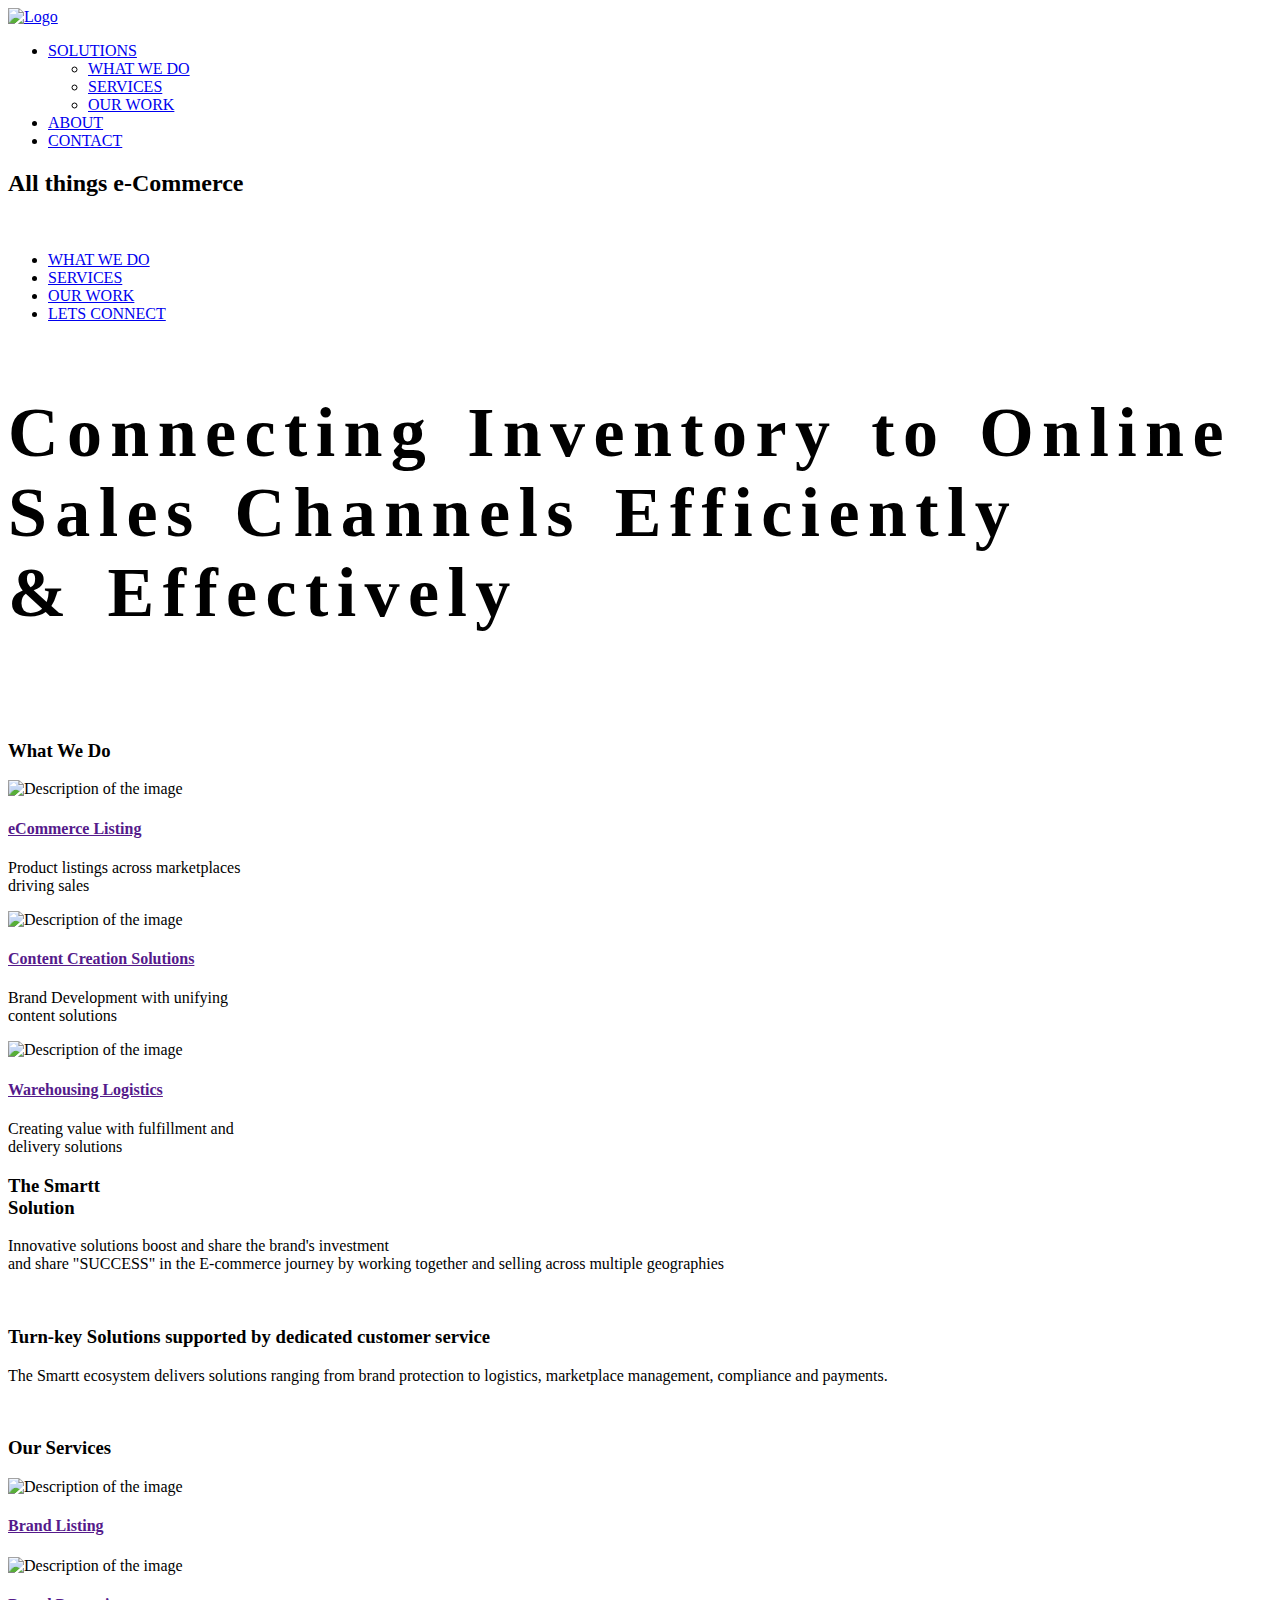
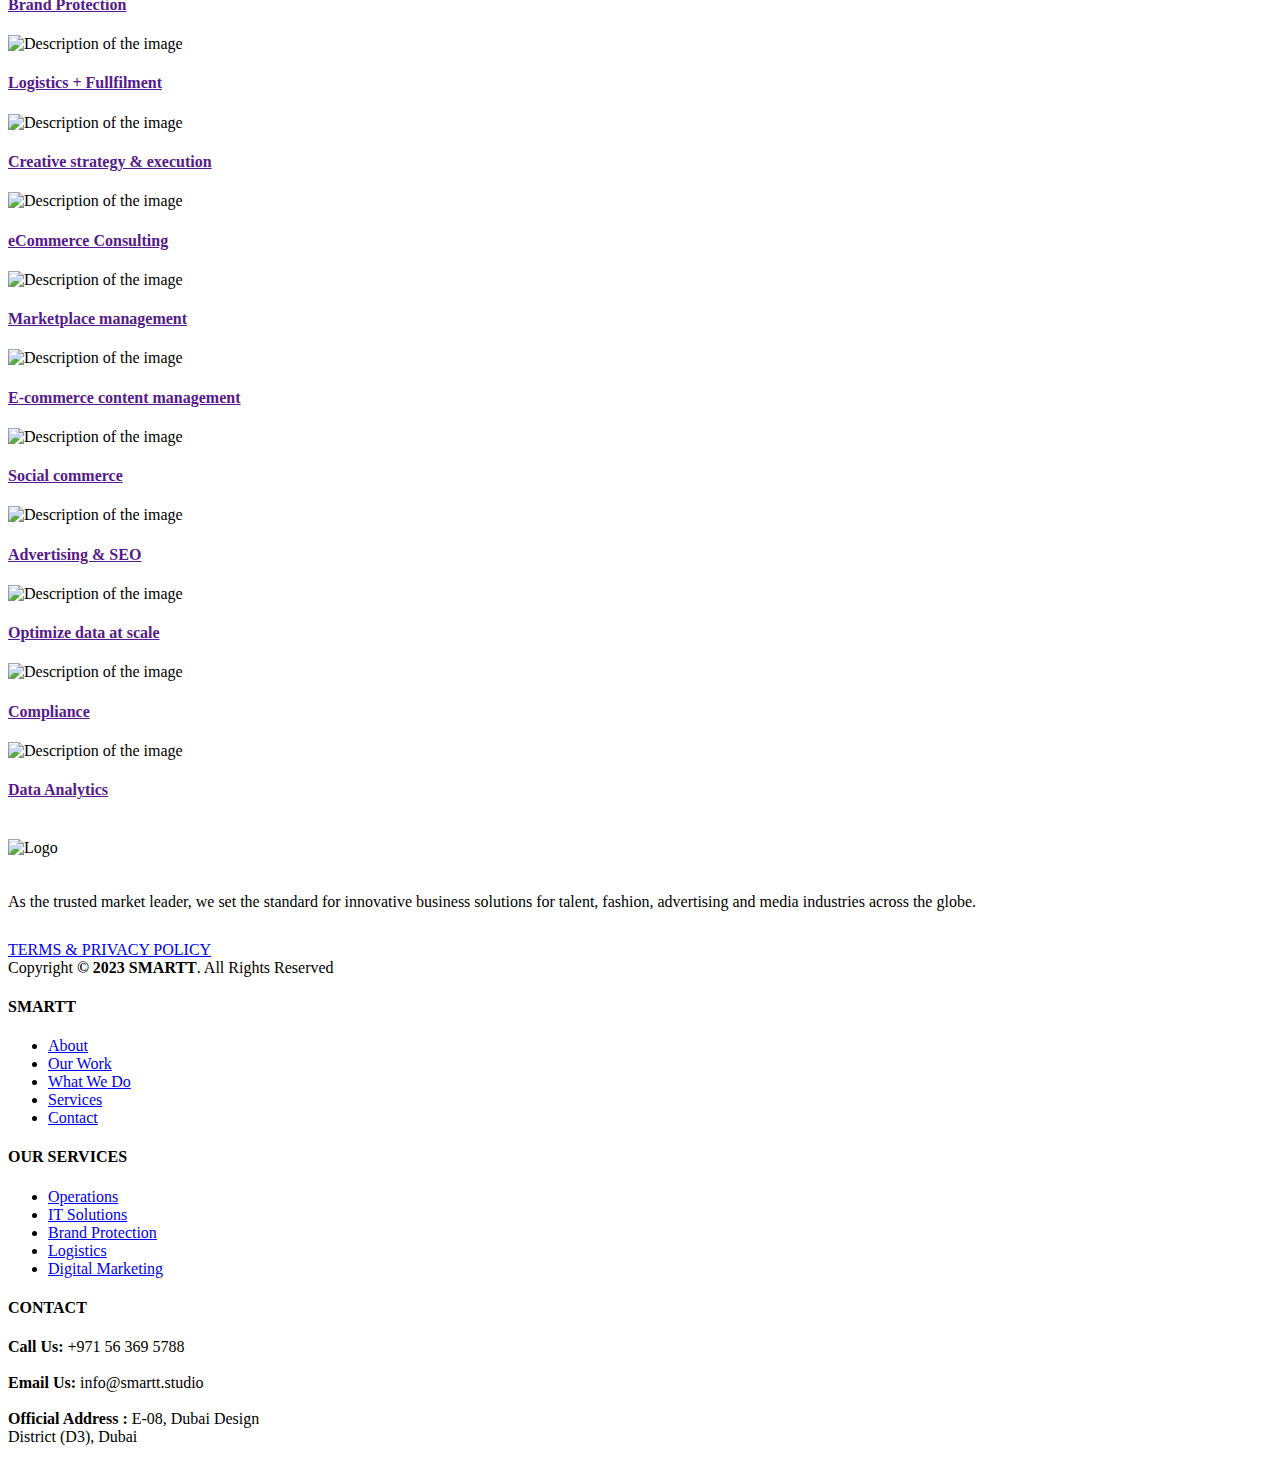
==== commit 1ab84c97: "upload" ====
--- a/index.html
+++ b/index.html
@@ -1,737 +1,935 @@
-<!DOCTYPE html>
-<html lang="en">
-
-<head>
-  <meta charset="utf-8">
-  <meta content="width=device-width, initial-scale=1.0" name="viewport">
-
-  <title>SMARTT</title>
-  <meta content="" name="description">
-  <meta content="" name="keywords">
-
-  
-  <link rel="icon" href="assets/img//favicon.ico" type="image/x-icon">
-
-  <!-- Google Fonts -->
-  <link rel="preconnect" href="https://rsms.me/">
-<link rel="stylesheet" href="https://rsms.me/inter/inter.css">
-  <!-- <link href="https://fonts.googleapis.com/css?family=Open+Sans:300,300i,400,400i,600,600i,700,700i|Raleway:300,300i,400,400i,500,500i,600,600i,700,700i|Poppins:300,300i,400,400i,500,500i,600,600i,700,700i" rel="stylesheet"> -->
-
-  <!-- Vendor CSS Files -->
-  <link href="assets/vendor/aos/aos.css" rel="stylesheet">
-  <link href="assets/vendor/bootstrap/css/bootstrap.min.css" rel="stylesheet">
-  <link href="assets/vendor/bootstrap-icons/bootstrap-icons.css" rel="stylesheet">
-  <link href="assets/vendor/boxicons/css/boxicons.min.css" rel="stylesheet">
-  <link href="assets/vendor/glightbox/css/glightbox.min.css" rel="stylesheet">
-  <link href="assets/vendor/swiper/swiper-bundle.min.css" rel="stylesheet">
-  
-  <!-- Template Main CSS File -->
-  <link href="assets/css/style.css" rel="stylesheet">
-
-  <!-- <link rel="stylesheet" href="csscarosel/style.css">
-  <link rel="stylesheet"
-      href="https://cdnjs.cloudflare.com/ajax/libs/font-awesome/4.7.0/css/font-awesome.min.css"> -->
-
-      <!-- Template Main CSS File -->
-
-
-      <!-- Template Main CSS File -->
-
-
-
-  <!--Start of Tawk.to Script-->
-<script type="text/javascript">
-  var Tawk_API=Tawk_API||{}, Tawk_LoadStart=new Date();
-  (function(){
-  var s1=document.createElement("script"),s0=document.getElementsByTagName("script")[0];
-  s1.async=true;
-  s1.src='https://embed.tawk.to/646b1da3ad80445890ee5241/1h116niit';
-  s1.charset='UTF-8';
-  s1.setAttribute('crossorigin','*');
-  s0.parentNode.insertBefore(s1,s0);
-  })();
-  </script>
-  <!--End of Tawk.to Script-->
-  
-  
-
-</head>
-
-
-<body>
-
-  <!-- ======= Header ======= -->
-  <header id="header" class="d-flex align-items-center">
-    <div class="container d-flex align-items-center justify-content-between">
-        
-        <!--navbar -->
-
-        <nav class="navbar navbar-expand-lg navbar-light ">
-            <a class="navbar-brand" href="index.html">
-              <img src="assets/img/smartt.png" alt="Logo" class="logo-image" style="width: 150px; height: auto;">
-            </a>
-          </nav>
-
-      <nav id="navbar" class="navbar">
-        <ul>
-          <!-- <li><a class="nav-link scrollto active" href="index.html">SOLUTIONS</a></li> -->
-          <li class="dropdown"><a href="#"><span>SOLUTIONS</span> <i class="bi bi-chevron-down"></i></a>
-            <ul>
-              <!-- <li><a href="#">Drop Down 1</a></li> -->
-              <li><a href="index.html#whatwedo">WHAT WE DO</a></li>
-              <li><a href="index.html#services">SERVICES</a></li>
-              <li><a href="works.html">OUR WORK</a></li>
-              <li><a href="whyus.html">WHY US</a></li>           
-             
-              
-            </ul>
-          </li>
-          <li><a class="nav-link scrollto" href="about.html">ABOUT</a></li>
-          <li><a class="nav-link scrollto " href="support.html">SUPPORT</a></li>       
-          <li><a class="nav-link scrollto" href="contact.html">CONTACT</a></li>
-
-        </ul>
-
-        <i class="bi bi-list mobile-nav-toggle"></i>
-      </nav>
-      <!-- .navbar -->
-
-    </div>
-  </header>
-  <!-- End Header -->
-
-
- <!-- slider container -->
- 
-
-
-  <main id="main">    
-          
-
-
-   <section id="about" class="about">
-    <div class="container">
-      <div class="section-title">
-        <!-- <h3>Unified omnicchannel dashboard to connect with e-commerce customers </h3>    -->
-        <h2>All things e-Commerce </h2>   
-
-        <img src="assets/img/data banner.jpg" class="img-fluid" style="width: 1200px; height: auto; text-align:center" alt="">
-        
-        <header class="navbody">
-          <nav class="">
-            <ul>
-              <li ><a href="index.html#whatwedo" class="cta-button">WHAT WE DO</a></li>
-              <li><a href="index.html#services" class="cta-button">SERVICES</a></li>
-              <li><a href="works.html" class="cta-button">OUR WORK</a></li>
-              <li><a href="whyus.html" class="cta-button">WHY US</a></li> 
-            </ul>
-          </nav>
-        </header>
-
-
-      </div>
-        
-
-      <!-- <div class="row">        
-
-        <div class="col-lg-12 order-1 order-lg-2" data-aos="fade-right">
-          <img src="assets/img/Optimization data.gif" class="img-fluid" style="width: 800px; height: auto; text-align:center" alt="">
-        </div>
-
-      </div> -->
-
-      <div class="container d-flex align-items-right justify-content-between">
-        
-       
-      
-      <!-- .navbar -->
-
-    </div>
-    
-
-   
-
-    </div>
-  </section>
-
-
-
-
-   <!-- ======= About Section ======= -->
-    
-   <section id="about" class="about">
-    <div class="container">
-        
-
-      <div class="row">         
-
-        <div class="col-lg-6 pt-4 pt-lg-0 order-2 order-lg-2 content" data-aos="fade-left">        
-
-          <img src="assets/img/mobileshopping.gif" style="width:600px; height: auto;" class="img-fluid" alt="">
-          
-          <!-- <h3>eCommerce Consulting</h3> -->
-
-          
-        </div>
-
-        <div class="col-lg-6 order-1 order-lg-1" data-aos="fade-right">
-          <img src="assets/img/smarttpromo.gif" style="width:600px; height: auto;" class="img-fluid" alt="">
-
-        </div>
-
-      </div>
-
-    </div>
-  </section>
-  <!-- End About Section -->
-
-
-
-
-    <!-- ======= Services Section ======= -->
-    <section id="whatwedo" class="services">
-      <div class="container">
-       
-
-        <div class="section-title">
-            <h3>What We Do</h3>
-          </div>
-
-        <div class="row">
-          <div class="col-lg-4 col-md-6 d-flex align-items-stretch" data-aos="fade-up">
-            <div class="icon-box">
-              
-              <img src="assets/img/ecommercelising.png" alt="Description of the image" class="img-fluid" style="width: 50px; height: auto;">
-
-
-              <h4><a href="">eCommerce Listing</a></h4>
-
-              <p> Product listings across marketplaces <br>driving sales </p>
-              <div  class="btn-get-started">
-                <!-- <a href="#about" id="calltoaction">know more...</a> -->
-
-              </div>
-
-
-          
-
-            </div>
-           
-          </div>
-
-          <div class="col-lg-4 col-md-6 d-flex align-items-stretch mt-4 mt-md-0" data-aos="fade-up" data-aos-delay="150">
-            <div class="icon-box">
-              
-
-              <img src="assets/img/ecommecesolutions.png" alt="Description of the image" class="img-fluid" style="width: 50px; height: auto;">
-           
-
-
-              <h4><a href="">Content Creation Solutions</a></h4>
-              <p> Brand Development with unifying <br>content solutions </p>
-              <!-- <a href="#about" class="btn-get-started">know more...</a> -->
-
-            </div>
-          </div>
-
-          <div class="col-lg-4 col-md-6 d-flex align-items-stretch mt-4 mt-lg-0" data-aos="fade-up" data-aos-delay="300">
-            <div class="icon-box">
-              
-              <img src="assets/img/logistics.png" alt="Description of the image" class="img-fluid" style="width: 50px; height: auto;">
-
-              <h4><a href="">Warehousing Logistics</a></h4>
-              <p> Creating value with fulfillment and <br>delivery solutions </p>
-              <!-- <a href="#about" class="btn-get-started">know more...</a> -->
-
-            </div>
-          </div>
-
-          
-
-        </div>
-
-      </div>
-    </section>
-
-    <!-- ======= About Section ======= -->
-    
-    <section id="about" class="about">
-        <div class="container">
-            
-  
-          <div class="row">         
-  
-            <div class="col-lg-5 pt-4 pt-lg-0 order-2 order-lg-2 content" data-aos="fade-left">  
-              
-              <h3> The Smartt<br> Solution </h3>
-              
-
-
-              <!-- <p class="fst-italic">
-                Innovative solutions boost and share the brand's investment and share "SUCCESS" in the E-commerce journey by working together
-                and selling across multiple geographies                
-              </p> -->
-              
-              <p>Innovative solutions boost and share the brand's investment and share "SUCCESS" in the E-commerce journey by working together
-                and selling across <br>multiple geographies </p>
-
-              
-            </div>
-  
-            <div class="col-lg-7 order-1 order-lg-1" data-aos="fade-right">
-              <img src="assets/img/smarttsolution-02.gif" class="img-fluid" alt="">
-            </div>
-  
-          </div>
-  
-        </div>
-      </section>
-      <!-- End About Section -->
-
-      <!-- ======= About Section ======= -->
-    
-    <section id="about" class="about">
-        <div class="container">
-            
-  
-          <div class="row">         
-  
-            <div class="col-lg-5 pt-4 pt-lg-0 order-2 order-lg-1 content" data-aos="fade-left">               
-
-              <h3> Turn-key Solutions supported by dedicated customer service </h3>
-
-              <p >
-                The Smartt ecosystem delivers solutions ranging from brand protection to logistics, marketplace management, compliance and payments.
-              </p>
-              
-              <!-- <ul>
-                <li><i class="bi bi-check-circle"></i> Ullamco laboris nisi ut aliquip ex ea commodo consequat.</li>
-                <li><i class="bi bi-check-circle"></i> Duis aute irure dolor in reprehenderit in voluptate velit.</li>
-                <li><i class="bi bi-check-circle"></i> Ullamco laboris nisi ut aliquip ex ea commodo consequat. Duis aute irure dolor in reprehenderit in voluptate trideta storacalaperda mastiro dolore eu fugiat nulla pariatur.</li>
-              </ul>           -->
-           
-            </div>
-  
-            <div class="col-lg-7 order-1 order-lg-2" data-aos="fade-right">
-              <img src="assets/img/globalsupport.gif" class="img-fluid" alt="">
-            </div>
-  
-          </div>
-  
-        </div>
-      </section>
-      <!-- End About Section -->
-
-
-
-    <!-- ======= Aim Section ======= -->
-
-     
-    <section id="services" class="services">
-
-        <div class="container">
-         
-  
-          <div class="section-title">
-              <h3> Our Services </h3>            
-    
-            </div>
-  
-          <div class="row">
-            <div class="col-lg-3 col-md-6 d-flex align-items-stretch" data-aos="fade-up">
-
-              <div class="icon-box">                
-                <img src="assets/img/shoppingcart.png" alt="Description of the image" class="img-fluid" style="width: 50px; height: auto;">
-  
-                  <h4><a href="">Brand Listing</a></h4>                   
-
-              </div>
-
-            </div>
-  
-            <div class="col-lg-3 col-md-6 d-flex align-items-stretch mt-4 mt-md-0" data-aos="fade-up" data-aos-delay="150">
-              <div class="icon-box">                
-  
-                <img src="assets/img/signpost.png" alt="Description of the image" class="img-fluid" style="width: 50px; height: auto;">
-                 
-                <h4><a href="">Brand Protection</a></h4>
-
-              </div>
-            </div>
-  
-            <div class="col-lg-3 col-md-6 d-flex align-items-stretch mt-4 mt-lg-0" data-aos="fade-up" data-aos-delay="300">
-              <div class="icon-box">                
-                <img src="assets/img/rudder.png" alt="Description of the image" class="img-fluid" style="width: 50px; height: auto;">
-  
-                <h4><a href="">Logistics + Fullfilment</a></h4>
-              </div>
-            </div>  
-
-            <div class="col-lg-3 col-md-6 d-flex align-items-stretch mt-4 mt-lg-0" data-aos="fade-up" data-aos-delay="300">
-              <div class="icon-box">
-                
-                <img src="assets/img/rudder.png" alt="Description of the image" class="img-fluid" style="width: 50px; height: auto;">
-  
-                <h4><a href=""> Creative strategy & execution </a></h4>
-              </div>
-            </div>                     
-              
-  
-          </div>
-
-
-          <div class="row">
-           
-  
-            
-            <div class="col-lg-3 col-md-6 d-flex align-items-stretch mt-4 mt-lg-0" data-aos="fade-up" data-aos-delay="300">
-                <div class="icon-box">
-                  
-                  <img src="assets/img/rudder.png" alt="Description of the image" class="img-fluid" style="width: 50px; height: auto;">
-    
-                  <h4><a href=""> eCommerce Consulting</a></h4>
-                </div>
-              </div>           
-                      
-              <div class="col-lg-3 col-md-6 d-flex align-items-stretch mt-4 mt-lg-0" data-aos="fade-up" data-aos-delay="300">
-                <div class="icon-box">
-                  
-                  <img src="assets/img/rudder.png" alt="Description of the image" class="img-fluid" style="width: 50px; height: auto;">
-    
-                  <h4><a href=""> Marketplace management </a></h4>
-                </div>
-              </div>  
-
-              <div class="col-lg-3 col-md-6 d-flex align-items-stretch mt-4 mt-lg-0" data-aos="fade-up" data-aos-delay="300">
-                <div class="icon-box">                  
-                  <img src="assets/img/rudder.png" alt="Description of the image" class="img-fluid" style="width: 50px; height: auto;">
-    
-                  <h4><a href=""> E-commerce content management
-                     </a></h4>
-                </div>
-              </div>
-
-              <div class="col-lg-3 col-md-6 d-flex align-items-stretch mt-4 mt-lg-0" data-aos="fade-up" data-aos-delay="300">
-                <div class="icon-box">                  
-                  <img src="assets/img/rudder.png" alt="Description of the image" class="img-fluid" style="width: 50px; height: auto;">
-    
-                  <h4><a href=""> Social commerce </a></h4>
-                </div>
-              </div>
-  
-          </div>
-
-
-          <div class="row">
-
-              <div class="col-lg-3 col-md-6 d-flex align-items-stretch mt-4 mt-lg-0" data-aos="fade-up" data-aos-delay="300">
-                <div class="icon-box">                  
-                  <img src="assets/img/rudder.png" alt="Description of the image" class="img-fluid" style="width: 50px; height: auto;">
-    
-                  <h4><a href=""> Advertising & SEO</a></h4>
-                </div>
-              </div>
-
-              <div class="col-lg-3 col-md-6 d-flex align-items-stretch mt-4 mt-lg-0" data-aos="fade-up" data-aos-delay="300">
-                <div class="icon-box">                  
-                  <img src="assets/img/rudder.png" alt="Description of the image" class="img-fluid" style="width: 50px; height: auto;">
-    
-                  <h4><a href=""> Optimize data at scale</a></h4>
-                </div>
-              </div>   
-              
-              <div class="col-lg-3 col-md-6 d-flex align-items-stretch mt-4 mt-lg-0" data-aos="fade-up" data-aos-delay="300">
-                <div class="icon-box">                  
-                  <img src="assets/img/rudder.png" alt="Description of the image" class="img-fluid" style="width: 50px; height: auto;">
-    
-                  <h4><a href="">Compliance</a></h4>
-                </div>
-              </div>  
-
-              <div class="col-lg-3 col-md-6 d-flex align-items-stretch mt-4 mt-lg-0" data-aos="fade-up" data-aos-delay="300">
-                <div class="icon-box">                  
-                  <img src="assets/img/rudder.png" alt="Description of the image" class="img-fluid" style="width: 50px; height: auto;">
-    
-                  <h4><a href="">Data Analytics</a></h4>
-                </div>
-              </div>  
-
-              
-
-          </div>
-  
-        </div>
-      </section>      
-      
-    
-    <!-- End Aim Section -->
-
-    <!-- <section id="about" class="about">
-      <div class="container">
-        <div class="section-title">
-          <h3>Unified omnicchannel dashboard to connect with e-commerce customers </h3>   
-          <img src="assets/img/Optimization data.gif" class="img-fluid" style="width: 800px; height: auto; text-align:center" alt="">
-        </div>
-          
-
-        
-
-      </div>
-    </section> -->
-
- 
-    
-    <!-- End Hero -->
-
-    <!-- ======= Portfolio Section ======= -->
-    <section id="portfolio" class="portfolio">
-      <div class="container">
-
-       
-
-        <div class="row" data-aos="fade-up">
-          <div class="col-lg-12 d-flex justify-content-center">
-            <ul id="portfolio-flters">
-              <li data-filter="*" class="filter-active">ALL</li>
-              <li data-filter=".filter-app">FASHION</li>
-              <li data-filter=".filter-card">FOOTWEAR</li>
-              <li data-filter=".filter-web">ACCESSORIES</li>
-            </ul>
-          </div>
-        </div>
-
-        <div class="row portfolio-container" data-aos="fade-up" data-aos-delay="150">
-
-          <div class="col-lg-4 col-md-6 portfolio-item filter-app">
-            <img src="assets/img/portfolio/portfolio-1.jpg" class="img-fluid" alt="">
-            <div class="portfolio-info">
-              <h4>App 1</h4>
-              <p>App</p>
-              <a href="assets/img/portfolio/portfolio-1.jpg" data-gallery="portfolioGallery" class="portfolio-lightbox preview-link" title="App 1"><i class="bx bx-plus"></i></a>
-            </div>
-          </div>
-
-          <div class="col-lg-4 col-md-6 portfolio-item filter-web">
-            <img src="assets/img/portfolio/portfolio-2.jpg" class="img-fluid" alt="">
-            <div class="portfolio-info">
-              <h4>Web 3</h4>
-              <p>Web</p>
-              <a href="assets/img/portfolio/portfolio-2.jpg" data-gallery="portfolioGallery" class="portfolio-lightbox preview-link" title="Web 3"><i class="bx bx-plus"></i></a>
-            </div>
-          </div>
-
-          <div class="col-lg-4 col-md-6 portfolio-item filter-app">
-            <img src="assets/img/portfolio/portfolio-3.jpg" class="img-fluid" alt="">
-            <div class="portfolio-info">
-              <h4>App 2</h4>
-              <p>App</p>
-              <a href="assets/img/portfolio/portfolio-3.jpg" data-gallery="portfolioGallery" class="portfolio-lightbox preview-link" title="App 2"><i class="bx bx-plus"></i></a>
-            </div>
-          </div>
-
-          <div class="col-lg-4 col-md-6 portfolio-item filter-card">
-            <img src="assets/img/portfolio/portfolio-4.jpg" class="img-fluid" alt="">
-            <div class="portfolio-info">
-              <h4>Card 2</h4>
-              <p>Card</p>
-              <a href="assets/img/portfolio/portfolio-4.jpg" data-gallery="portfolioGallery" class="portfolio-lightbox preview-link" title="Card 2"><i class="bx bx-plus"></i></a>
-            </div>
-          </div>
-
-          <div class="col-lg-4 col-md-6 portfolio-item filter-web">
-            <img src="assets/img/portfolio/portfolio-5.jpg" class="img-fluid" alt="">
-            <div class="portfolio-info">
-              <h4>Web 2</h4>
-              <p>Web</p>
-              <a href="assets/img/portfolio/portfolio-5.jpg" data-gallery="portfolioGallery" class="portfolio-lightbox preview-link" title="Web 2"><i class="bx bx-plus"></i></a>
-            </div>
-          </div>
-
-          <div class="col-lg-4 col-md-6 portfolio-item filter-app">
-            <img src="assets/img/portfolio/portfolio-6.jpg" class="img-fluid" alt="">
-            <div class="portfolio-info">
-              <h4>App 3</h4>
-              <p>App</p>
-              <a href="assets/img/portfolio/portfolio-6.jpg" data-gallery="portfolioGallery" class="portfolio-lightbox preview-link" title="App 3"><i class="bx bx-plus"></i></a>
-            </div>
-          </div>
-
-          <div class="col-lg-4 col-md-6 portfolio-item filter-card">
-            <img src="assets/img/portfolio/portfolio-7.jpg" class="img-fluid" alt="">
-            <div class="portfolio-info">
-              <h4>Card 1</h4>
-              <p>Card</p>
-              <a href="assets/img/portfolio/portfolio-7.jpg" data-gallery="portfolioGallery" class="portfolio-lightbox preview-link" title="Card 1"><i class="bx bx-plus"></i></a>
-            </div>
-          </div>
-         
-
-        </div>
-
-
-      </div>
-    </section>
-    
-    <!-- End Portfolio Section -->
-
-    <!-- ======= Testimonials Section ======= -->
-    
-    <!-- End Testimonials Section -->
-
-    
-
-
-    <!-- ======= Contact Section ======= -->
-   
-   
-    
-    <!-- End Contact Section -->
-
-  </main>
-  
-  <!-- End #main -->  
-
-
-   <!-- ======= Footer ======= -->
-   <footer id="footer">
-    <div class="footer-top">
-      <div class="container">
-        <div class="row footerborder">
-
-          <div class="col-lg-4 col-md-6">
-            <div class="">
-              <img src="assets/img/smartt.png" alt="Logo" class="logo-image" style="width: 150px; height: auto; margin-bottom: 20px;">
-
-              <div class="">
-                <p class="bodyfonts">As the trusted market leader, we set the standard for innovative business solutions for talent, fashion, advertising and media industries across the globe.</p>          
-    
-                
-              </div>
-       
-              
-              <div class="social-links mt-3">
-                <a href="#" class="twitter"><i class="bx bxl-twitter"></i></a>
-                <a href="#" class="facebook"><i class="bx bxl-facebook"></i></a>
-                <a href="#" class="instagram"><i class="bx bxl-instagram"></i></a>
-                <a href="#" class="google-plus"><i class="bx bxl-skype"></i></a>
-                <a href="#" class="linkedin"><i class="bx bxl-linkedin"></i></a>
-              </div>   
-
-              <div style="margin-top: 30px;">
-                <ul>
-                  <a style="margin-bottom: 30px;" href="#"> TERMS & PRIVACY POLICY</a> <br>
-                  <!-- <a style="margin-bottom: 20px;" href="#"></a> -->
-        
-                </ul>           
-    
-         Copyright <strong><span> &copy; 2023 SMARTT</span></strong>. All Rights Reserved
-                
-              </div>
-
-              
-              
-            </div>
-          </div>
-
-          <div class="col-lg-2 col-md-6 footer-links">
-            <h4>SMARTT</h4>
-            <ul>
-              <li><i class="bx bx-chevron-right"></i> <a href="#">About</a></li>
-              <li><i class="bx bx-chevron-right"></i> <a href="#">Services</a></li>
-              <li><i class="bx bx-chevron-right"></i> <a href="#">Support</a></li>
-
-            </ul> <br>
-
-            <h4>SOLUTIONS</h4>
-            <ul>
-              <li><i class="bx bx-chevron-right"></i> <a href="#">What We Do</a></li>
-              <li><i class="bx bx-chevron-right"></i> <a href="#">Our Work</a></li>
-              <li><i class="bx bx-chevron-right"></i> <a href="#">Why Us</a></li>
-            </ul>
-          </div>
-
-          <div class="col-lg-3 col-md-6 footer-links">
-            <h4>OUR SERVICES</h4>
-            <ul>
-              <li><i class="bx bx-chevron-right"></i> <a href="#">Operations</a></li>
-              <li><i class="bx bx-chevron-right"></i> <a href="#">IT Solutions</a></li>
-              <li><i class="bx bx-chevron-right"></i> <a href="#">Brand Protection</a></li>
-              <li><i class="bx bx-chevron-right"></i> <a href="#">Logistics</a></li>
-              <li><i class="bx bx-chevron-right"></i> <a href="#">Digital Marketing</a></li>
-            </ul>
-          </div>
-
-          <div class="col-lg-3 col-md-6 footer-newsletter">
-            <h4>CONTACT</h4>
-            <p class="bodyfonts"> 
-
-            <strong>Call Us:</strong> +971 56 369 5788<br><br>
-
-            <strong>Email Us:</strong> info@smartt.studio<br><br>
-            
-            <strong>Official Address :</strong> E-08,
-            
-            Dubai Design <br> District (D3), Dubai<br><br>
-          </p>
-
-          </div>
-
-        </div>
-      </div>
-    </div>
-
-    <!-- <div class="container">
-      <div class="copyright">
-        Copyright <strong><span> &copy; 2023 SMARTT</span></strong>. All Rights Reserved
-      </div>
-      <div class="credits">
-        Designed by <a href="#">Squared Circle Ecom Pvt. Ltd.</a>
-      </div>
-    </div> -->
-  </footer>
-  
-  <!-- End Footer -->
-
-
- 
-
-
-
-  <!-- <a href="#" class="back-to-top d-flex align-items-center justify-content-center"><i class="bi bi-arrow-up-short"></i></a>-->
-  <div id="preloader"></div> 
-
-  <!-- Vendor JS Files -->
-  <script src="assets/vendor/aos/aos.js"></script>
-  <script src="assets/vendor/bootstrap/js/bootstrap.bundle.min.js"></script>
-  <script src="assets/vendor/glightbox/js/glightbox.min.js"></script>
-  <script src="assets/vendor/isotope-layout/isotope.pkgd.min.js"></script>
-  <script src="assets/vendor/swiper/swiper-bundle.min.js"></script>
-  <script src="assets/vendor/php-email-form/validate.js"></script>
-
-  <!-- Main JS File -->
-  <script src="assets/js/main.js"></script>
-  <script src="jscarosel/main.js"></script>
-
-
-    <!-- Vendor JS nv Files -->
-
-     <!-- Template Main nv CSS File -->
-
-
-  <!-- <script src="assets1/vendor/bootstrap/js/bootstrap.bundle.min.js"></script> -->
-  <!-- <script src="assets1/vendor/aos/aos.js"></script> -->
-  <!-- <script src="assets1/vendor/glightbox/js/glightbox.min.js"></script> -->
-  <!-- <script src="assets1/vendor/swiper/swiper-bundle.min.js"></script> -->
-  <!-- <script src="assets1/vendor/isotope-layout/isotope.pkgd.min.js"></script> -->
-  <!-- <script src="assets1/vendor/php-email-form/validate.js"></script> -->
-
-  <!-- Template Main JS File -->
-  <!-- <script src="assets1/js/main.js"></script> -->
-   
-  
-    <!-- Template Main JS File -->
-  
-
-</body>
-
+<!DOCTYPE html>
+<html lang="en">
+
+<head>
+  <meta charset="utf-8">
+  <meta content="width=device-width, initial-scale=1.0" name="viewport">
+
+  <title>SMARTT</title>
+  <meta content="" name="description">
+  <meta content="" name="keywords">
+
+  
+  <link rel="icon" href="assets/img//favicon.ico" type="image/x-icon">
+
+  <!-- Google Fonts -->
+  <link rel="preconnect" href="https://rsms.me/">
+<link rel="stylesheet" href="https://rsms.me/inter/inter.css">
+  <!-- <link href="https://fonts.googleapis.com/css?family=Open+Sans:300,300i,400,400i,600,600i,700,700i|Raleway:300,300i,400,400i,500,500i,600,600i,700,700i|Poppins:300,300i,400,400i,500,500i,600,600i,700,700i" rel="stylesheet"> -->
+
+  <!-- Vendor CSS Files -->
+  <link href="assets/vendor/aos/aos.css" rel="stylesheet">
+  <link href="assets/vendor/bootstrap/css/bootstrap.min.css" rel="stylesheet">
+  <link href="assets/vendor/bootstrap-icons/bootstrap-icons.css" rel="stylesheet">
+  <link href="assets/vendor/boxicons/css/boxicons.min.css" rel="stylesheet">
+  <link href="assets/vendor/glightbox/css/glightbox.min.css" rel="stylesheet">
+  <link href="assets/vendor/swiper/swiper-bundle.min.css" rel="stylesheet">
+  
+  <!-- Template Main CSS File -->
+  <link href="assets/css/style.css" rel="stylesheet">
+
+  <!-- <link rel="stylesheet" href="csscarosel/style.css">
+  <link rel="stylesheet"
+      href="https://cdnjs.cloudflare.com/ajax/libs/font-awesome/4.7.0/css/font-awesome.min.css"> -->
+
+      <!-- Template Main CSS File -->
+
+
+      <!-- Template Main CSS File -->
+
+
+
+  <!--Start of Tawk.to Script-->
+<script type="text/javascript">
+  var Tawk_API=Tawk_API||{}, Tawk_LoadStart=new Date();
+  (function(){
+  var s1=document.createElement("script"),s0=document.getElementsByTagName("script")[0];
+  s1.async=true;
+  s1.src='https://embed.tawk.to/646b1da3ad80445890ee5241/1h116niit';
+  s1.charset='UTF-8';
+  s1.setAttribute('crossorigin','*');
+  s0.parentNode.insertBefore(s1,s0);
+  })();
+  </script>
+  <!--End of Tawk.to Script-->
+  
+  
+
+</head>
+
+
+<body>
+
+  <!-- ======= Header ======= -->
+  <header id="header" class="d-flex align-items-center">
+    <div class="container d-flex align-items-center justify-content-between">
+        
+        <!--navbar -->
+
+        <nav class="navbar navbar-expand-lg navbar-light ">
+            <a class="navbar-brand" href="index.html">
+              <img src="assets/img/smartt.png" alt="Logo" class="logo-image" style="width: 150px; height: auto;">
+            </a>
+          </nav>
+
+      <nav id="navbar" class="navbar">
+        <ul>
+          <li class="dropdown"><a href="#"><span>SOLUTIONS</span> <i class="bi bi-chevron-down"></i></a>
+            <ul>
+              <li><a href="index.html#whatwedo">WHAT WE DO</a></li>
+              <li><a href="index.html#services">SERVICES</a></li>
+              <li><a href="works.html">OUR WORK</a></li>
+              <!-- <li><a href="whyus.html">WHY US</a></li>     -->
+             
+              
+            </ul>
+          </li>
+          <li><a class="nav-link scrollto" href="about.html">ABOUT</a></li>
+          <!-- <li><a class="nav-link scrollto " href="support.html">SUPPORT</a></li>        -->
+          <li><a class="nav-link scrollto" href="contact.html">CONTACT</a></li>
+
+        </ul>
+
+        <i class="bi bi-list mobile-nav-toggle"></i>
+      </nav>
+      <!-- .navbar -->
+
+    </div>
+  </header>
+  <!-- End Header -->
+
+
+ <!-- slider container -->
+ 
+
+
+  <main id="main">   
+          
+
+
+   <section id="about" class="about">
+    <div class="container">
+      <div class="section-title">
+        <h2>All things e-Commerce </h2>   
+
+        <!-- <img src="assets/img/data banner.jpg" class="img-fluid" style="width: 1200px; height: auto; text-align:center" alt=""> -->
+        <img src="assets/img/smarttbanner.gif" class="img-fluid" style="width: 1200px; height: auto; text-align:center" alt="">
+
+        
+        <header class="navbody">
+          <nav class="">
+            <ul>
+              <li ><a href="index.html#whatwedo" class="cta-button">WHAT WE DO</a></li>
+              <li><a href="index.html#services" class="cta-button">SERVICES</a></li>
+              <li><a href="works.html" class="cta-button">OUR WORK</a></li>
+              <li><a href="contact.html" class="cta-button">LETS CONNECT</a></li> 
+            </ul>
+          </nav>
+        </header>
+
+
+      </div>
+        
+
+      <!-- <div class="row">        
+
+        <div class="col-lg-12 order-1 order-lg-2" data-aos="fade-right">
+          <img src="assets/img/Optimization data.gif" class="img-fluid" style="width: 800px; height: auto; text-align:center" alt="">
+        </div>
+
+      </div> -->
+
+      <div class="container d-flex align-items-right justify-content-between">
+        
+       
+      
+      <!-- .navbar -->
+
+    </div>
+    
+
+   
+
+    </div>
+  </section>
+
+
+
+
+   <!-- ======= About Section ======= -->
+    
+   <section id="about" class="about">
+    <div class="container">
+        
+
+      <div class="row">         
+
+        <div class="col-lg-6 pt-4 pt-lg-0 order-2 order-lg-2 content my-auto text-left" data-aos="fade-left">        
+
+          <!-- <img src="assets/img/mobileshopping.gif" style="width:600px; height: auto;" class="img-fluid" alt=""> -->
+
+
+          
+          <h3 class="contentbig" style="font-weight: 700;
+          font-size: 70px; letter-spacing: .12em;
+    word-spacing: 0.1em; ">Connecting Inventory to Online Sales Channels Efficiently <br>& Effectively</h3>
+
+          
+        </div>
+
+        <div class="col-lg-6 order-1 order-lg-1" data-aos="fade-right">
+          <img src="assets/img/smarttpromo.gif" style="width:600px; height: auto;" class="img-fluid" alt="">
+
+        </div>
+
+      </div>
+
+    </div>
+  </section>
+  <!-- End About Section -->
+
+
+  
+
+
+
+    <!-- ======= Services Section ======= -->
+    <section id="whatwedo" class="services">
+      <div class="container">
+
+       
+
+        <div class="section-title">
+            <h3>What We Do</h3>
+
+
+          </div>
+
+        <div class="row">
+          <div class="col-lg-4 col-md-6 d-flex align-items-stretch" data-aos="fade-up">
+            <div class="icon-box">
+              
+              <img src="assets/img/ecommercelising.png" alt="Description of the image" class="img-fluid" style="width: 50px; height: auto;">
+
+
+              <h4><a href="">eCommerce Listing</a></h4>
+
+              <p> Product listings across marketplaces <br>driving sales </p>
+              <div  class="btn-get-started">
+
+                <!-- <a href="#about" id="calltoaction">know more...</a> -->
+
+              </div>
+
+
+          
+
+            </div>
+           
+          </div>
+
+          <div class="col-lg-4 col-md-6 d-flex align-items-stretch mt-4 mt-md-0" data-aos="fade-up" data-aos-delay="150">
+            <div class="icon-box">
+              
+
+              <img src="assets/img/ecommecesolutions.png" alt="Description of the image" class="img-fluid" style="width: 50px; height: auto;">
+           
+
+
+              <h4><a href="">Content Creation Solutions</a></h4>
+              <p> Brand Development with unifying <br>content solutions </p>
+              <!-- <a href="#about" class="btn-get-started">know more...</a> -->
+
+            </div>
+          </div>
+
+          <div class="col-lg-4 col-md-6 d-flex align-items-stretch mt-4 mt-lg-0" data-aos="fade-up" data-aos-delay="300">
+            <div class="icon-box">
+              
+              <img src="assets/img/logistics.png" alt="Description of the image" class="img-fluid" style="width: 50px; height: auto;">
+
+              <h4><a href="">Warehousing Logistics</a></h4>
+              <p> Creating value with fulfillment and <br>delivery solutions </p>
+              <!-- <a href="#about" class="btn-get-started">know more...</a> -->
+
+            </div>
+          </div>
+
+          
+
+        </div>
+
+      </div>
+    </section>
+
+    <!-- ======= About Section ======= -->
+    
+    <section id="about" class="about">
+        <div class="container">
+            
+  
+          <div class="row">         
+  
+            <div class="col-lg-5 pt-4 pt-lg-0 order-2 order-lg-2 content my-auto text-left" data-aos="fade-left">  
+              
+              <h3> The Smartt<br> Solution </h3>
+              
+
+
+              <!-- <p class="fst-italic">
+                Innovative solutions boost and share the brand's investment and share "SUCCESS" in the E-commerce journey by working together
+                and selling across multiple geographies                
+              </p> -->
+              
+              <p>Innovative solutions boost and share the brand's investment <br>and share "SUCCESS" in the E-commerce journey by working together
+                and selling across multiple geographies </p>
+
+              
+            </div>
+  
+            <div class="col-lg-7 order-1 order-lg-1" data-aos="fade-right">
+              <img src="assets/img/smarttsolution-02.gif" class="img-fluid" alt="">
+            </div>
+  
+          </div>
+  
+        </div>
+      </section>
+      <!-- End About Section -->
+
+      <!-- ======= About Section ======= -->
+    
+    <section id="about" class="about">
+        <div class="container">
+            
+  
+          <div class="row">         
+  
+            <div class="col-lg-5 pt-4 pt-lg-0 order-2 order-lg-1 content my-auto text-left" data-aos="fade-left">               
+
+              <h3> Turn-key Solutions supported by dedicated customer service </h3>
+
+              <p >
+                The Smartt ecosystem delivers solutions ranging from brand protection to logistics, marketplace management, compliance and payments.
+              </p>
+              
+              <!-- <ul>
+                <li><i class="bi bi-check-circle"></i> Ullamco laboris nisi ut aliquip ex ea commodo consequat.</li>
+                <li><i class="bi bi-check-circle"></i> Duis aute irure dolor in reprehenderit in voluptate velit.</li>
+                <li><i class="bi bi-check-circle"></i> Ullamco laboris nisi ut aliquip ex ea commodo consequat. Duis aute irure dolor in reprehenderit in voluptate trideta storacalaperda mastiro dolore eu fugiat nulla pariatur.</li>
+              </ul>           -->
+           
+            </div>
+  
+            <div class="col-lg-7 order-1 order-lg-2" data-aos="fade-right">
+              <img src="assets/img/globalsupport.gif" class="img-fluid" alt="">
+            </div>
+  
+          </div>
+  
+        </div>
+      </section>
+      <!-- End About Section -->
+
+
+
+    <!-- ======= Aim Section ======= -->    
+     
+    <section id="services" class="services">
+
+        <div class="container">         
+  
+          <div class="section-title">
+
+              <h3> Our Services </h3>          
+    
+            </div>
+
+            <div class="row" > 
+
+              <div class="grid-container">          
+  
+                <div class="hover-box">
+                  <div class="">
+                  
+                  <img src="assets/img/ecommercelising.png" alt="Description of the image" class="img-fluid" style="width: 50px; height: auto;">
+    
+                  <h4><a href="">Brand Listing</a></h4>                   
+
+                </div>  
+                </div>
+
+                <div class="hover-box">
+                  <div class="">
+
+                  <img src="assets/img/brandprotection1.png" alt="Description of the image" class="img-fluid" style="width: 50px; height: auto;">
+    
+                <h4><a href="">Brand Protection</a></h4>
+
+                </div>  
+                </div>
+
+                <div class="hover-box">
+                  <div class="">
+                  
+                  <img src="assets/img/logistics.png" alt="Description of the image" class="img-fluid" style="width: 50px; height: auto;">
+    
+
+                <h4><a href="">Logistics + Fullfilment</a></h4>
+
+                </div>  
+                </div>
+
+                <div class="hover-box">
+                  <div class="">
+                  
+                  <img src="assets/img/creativestrategy.png" alt="Description of the image" class="img-fluid" style="width: 50px; height: auto;">
+    
+                  <h4><a href=""> Creative strategy & execution </a></h4>
+                  
+                </div>  
+                </div>
+  
+              </div>
+
+              <div class="grid-container">          
+  
+                <div class="hover-box">
+                  <div class="">
+                  
+                  <img src="assets/img/ecommecesolutions.png" alt="Description of the image" class="img-fluid" style="width: 50px; height: auto;">
+    
+                  <h4><a href=""> eCommerce Consulting</a></h4>
+
+
+                </div>  
+                </div>
+
+                <div class="hover-box">
+                  <div class="">
+
+                  <img src="assets/img/marketplace.png" alt="Description of the image" class="img-fluid" style="width: 50px; height: auto;">
+    
+                <h4><a href="">Marketplace management</a></h4>
+
+                </div>  
+                </div>
+
+                <div class="hover-box">
+                  <div class="">
+                  
+                  <img src="assets/img/ecommercecontent.png" alt="Description of the image" class="img-fluid" style="width: 50px; height: auto;">
+    
+
+                <h4><a href="">E-commerce content management</a></h4>
+
+                </div>  
+                </div>
+
+                <div class="hover-box">
+                  <div class="">
+                  
+                  <img src="assets/img/ecommercecart.png" alt="Description of the image" class="img-fluid" style="width: 50px; height: auto;">
+    
+                  <h4><a href=""> Social commerce </a></h4>
+                  
+                </div>  
+                </div>
+  
+              </div>
+
+              <div class="grid-container">          
+  
+                <div class="hover-box">
+                  <div class="">
+                  
+                  <img src="assets/img/advertisingseo.png" alt="Description of the image" class="img-fluid" style="width: 50px; height: auto;">
+    
+                  <h4><a href=""> Advertising & SEO</a></h4>
+
+
+                </div>  
+                </div>
+
+                <div class="hover-box">
+                  <div class="">
+
+                  <img src="assets/img/optimizedata.png" alt="Description of the image" class="img-fluid" style="width: 50px; height: auto;">
+    
+                <h4><a href="">Optimize data at scale</a></h4>
+
+                </div>  
+                </div>
+
+                <div class="hover-box">
+                  <div class="">
+                  
+                  <img src="assets/img/compliance.png" alt="Description of the image" class="img-fluid" style="width: 50px; height: auto;">
+    
+
+                <h4><a href="">Compliance</a></h4>
+
+                </div>  
+                </div>
+
+                <div class="hover-box">
+                  <div class="">
+                  
+                  <img src="assets/img/optimizedata1.png" alt="Description of the image" class="img-fluid" style="width: 50px; height: auto;">
+    
+                  <h4><a href=""> Data Analytics </a></h4>
+                  
+                </div>  
+                </div>
+  
+              </div>
+              
+            </div>
+
+                <!-- <div class="row" style="margin-bottom: 10px;"> 
+                  <div class="grid-container">          
+      
+                    <div class="hover-box">
+                      <div class="">
+                      
+                      <img src="assets/img/rudder.png" alt="Description of the image" class="img-fluid" style="width: 50px; height: auto;">
+        
+                      <h4><a href="">Brand Listing</a></h4>                   
+    
+                    </div>  
+                    </div>
+    
+                    <div class="hover-box">
+                      <div class="">
+    
+                      <img src="assets/img/rudder.png" alt="Description of the image" class="img-fluid" style="width: 50px; height: auto;">
+        
+                    <h4><a href="">Brand Protection</a></h4>
+    
+                    </div>  
+                    </div>
+    
+                    <div class="hover-box">
+                      <div class="">
+                      
+                      <img src="assets/img/rudder.png" alt="Description of the image" class="img-fluid" style="width: 50px; height: auto;">
+        
+    
+                    <h4><a href="">Logistics + Fullfilment</a></h4>
+    
+                    </div>  
+                    </div>
+    
+                    <div class="hover-box">
+                      <div class="">
+                      
+                      <img src="assets/img/rudder.png" alt="Description of the image" class="img-fluid" style="width: 50px; height: auto;">
+        
+                      <h4><a href=""> Creative strategy & execution </a></h4>
+    
+                      
+                    </div>  
+                    </div>
+                    
+      
+                  </div>
+                  
+                  <div> -->
+  
+
+
+
+          <!-- <div class="row">
+
+
+            <div class="col-lg-3 col-md-6 d-flex align-items-stretch" data-aos="fade-up">
+
+              <div class="icon-box">                
+                <img src="assets/img/shoppingcart.png" alt="Description of the image" class="img-fluid" style="width: 50px; height: auto;">
+  
+                  <h4><a href="">Brand Listing</a></h4>                   
+
+              </div>
+
+            </div>
+  
+            <div class="col-lg-3 col-md-6 d-flex align-items-stretch mt-4 mt-md-0" data-aos="fade-up" data-aos-delay="150">
+              <div class="icon-box">                
+  
+                <img src="assets/img/signpost.png" alt="Description of the image" class="img-fluid" style="width: 50px; height: auto;">
+                 
+                <h4><a href="">Brand Protection</a></h4>
+
+              </div>
+            </div>
+  
+            <div class="col-lg-3 col-md-6 d-flex align-items-stretch mt-4 mt-lg-0" data-aos="fade-up" data-aos-delay="300">
+              <div class="icon-box">                
+                <img src="assets/img/rudder.png" alt="Description of the image" class="img-fluid" style="width: 50px; height: auto;">
+  
+                <h4><a href="">Logistics + Fullfilment</a></h4>
+              </div>
+            </div>  
+
+            <div class="col-lg-3 col-md-6 d-flex align-items-stretch mt-4 mt-lg-0" data-aos="fade-up" data-aos-delay="300">
+              <div class="icon-box">
+                
+                <img src="assets/img/rudder.png" alt="Description of the image" class="img-fluid" style="width: 50px; height: auto;">
+  
+                <h4><a href=""> Creative strategy & execution </a></h4>
+              </div>
+            </div>   
+            
+            
+              
+  
+          </div> -->
+
+          
+
+          <!-- <div class="row">         
+  
+            
+            <div class="col-lg-3 col-md-6 d-flex align-items-stretch mt-4 mt-lg-0" data-aos="fade-up" data-aos-delay="300">
+                <div class="icon-box">
+                  
+                  <img src="assets/img/rudder.png" alt="Description of the image" class="img-fluid" style="width: 50px; height: auto;">
+    
+                  <h4><a href=""> eCommerce Consulting</a></h4>
+                </div>
+              </div>           
+                      
+              <div class="col-lg-3 col-md-6 d-flex align-items-stretch mt-4 mt-lg-0" data-aos="fade-up" data-aos-delay="300">
+                <div class="icon-box">
+                  
+                  <img src="assets/img/rudder.png" alt="Description of the image" class="img-fluid" style="width: 50px; height: auto;">
+    
+                  <h4><a href=""> Marketplace management </a></h4>
+                </div>
+              </div>  
+
+              <div class="col-lg-3 col-md-6 d-flex align-items-stretch mt-4 mt-lg-0" data-aos="fade-up" data-aos-delay="300">
+                <div class="icon-box">                  
+                  <img src="assets/img/rudder.png" alt="Description of the image" class="img-fluid" style="width: 50px; height: auto;">
+    
+                  <h4><a href=""> E-commerce content management
+                     </a></h4>
+                </div>
+              </div>
+
+              <div class="col-lg-3 col-md-6 d-flex align-items-stretch mt-4 mt-lg-0" data-aos="fade-up" data-aos-delay="300">
+                <div class="icon-box">                  
+                  <img src="assets/img/rudder.png" alt="Description of the image" class="img-fluid" style="width: 50px; height: auto;">
+    
+                  <h4><a href=""> Social commerce </a></h4>
+                </div>
+              </div>
+  
+          </div> -->
+
+
+          <!-- <div class="row">
+
+              <div class="col-lg-3 col-md-6 d-flex align-items-stretch mt-4 mt-lg-0" data-aos="fade-up" data-aos-delay="300">
+                <div class="icon-box">                  
+                  <img src="assets/img/rudder.png" alt="Description of the image" class="img-fluid" style="width: 50px; height: auto;">
+    
+                  <h4><a href=""> Advertising & SEO</a></h4>
+                </div>
+              </div>
+
+              <div class="col-lg-3 col-md-6 d-flex align-items-stretch mt-4 mt-lg-0" data-aos="fade-up" data-aos-delay="300">
+                <div class="icon-box">                  
+                  <img src="assets/img/rudder.png" alt="Description of the image" class="img-fluid" style="width: 50px; height: auto;">
+    
+                  <h4><a href=""> Optimize data at scale</a></h4>
+                </div>
+              </div>   
+              
+              <div class="col-lg-3 col-md-6 d-flex align-items-stretch mt-4 mt-lg-0" data-aos="fade-up" data-aos-delay="300">
+                <div class="icon-box">                  
+                  <img src="assets/img/rudder.png" alt="Description of the image" class="img-fluid" style="width: 50px; height: auto;">
+    
+                  <h4><a href="">Compliance</a></h4>
+                </div>
+              </div>  
+
+              <div class="col-lg-3 col-md-6 d-flex align-items-stretch mt-4 mt-lg-0" data-aos="fade-up" data-aos-delay="300">
+                <div class="icon-box">                  
+                  <img src="assets/img/rudder.png" alt="Description of the image" class="img-fluid" style="width: 50px; height: auto;">
+    
+                  <h4><a href="">Data Analytics</a></h4>
+                  
+                </div>
+              </div>  
+              
+
+          </div> -->
+  
+        </div>
+      </section>      
+      
+    
+    <!-- End Aim Section -->
+
+    <!-- <section id="about" class="about">
+      <div class="container">
+        <div class="section-title">
+          <h3>Unified omnicchannel dashboard to connect with e-commerce customers </h3>   
+          <img src="assets/img/Optimization data.gif" class="img-fluid" style="width: 800px; height: auto; text-align:center" alt="">
+        </div>
+          
+
+        
+
+      </div>
+    </section> -->
+
+ 
+    
+    <!-- End Hero -->
+
+    <!-- ======= Portfolio Section ======= -->
+<!--     
+    <section id="portfolio" class="portfolio">
+      <div class="container">
+
+       
+
+        <div class="row" data-aos="fade-up">
+          <div class="col-lg-12 d-flex justify-content-center">
+            <ul id="portfolio-flters">
+              <li data-filter="*" class="filter-active">ALL</li>
+              <li data-filter=".filter-app">FASHION</li>
+              <li data-filter=".filter-card">FOOTWEAR</li>
+              <li data-filter=".filter-web">ACCESSORIES</li>
+            </ul>
+          </div>
+        </div>
+
+        <div class="row portfolio-container" data-aos="fade-up" data-aos-delay="150">
+
+          <div class="col-lg-4 col-md-6 portfolio-item filter-app">
+            <img src="assets/img/portfolio/portfolio-1.jpg" class="img-fluid" alt="">
+            <div class="portfolio-info">
+              <h4>App 1</h4>
+              <p>App</p>
+              <a href="assets/img/portfolio/portfolio-1.jpg" data-gallery="portfolioGallery" class="portfolio-lightbox preview-link" title="App 1"><i class="bx bx-plus"></i></a>
+            </div>
+          </div>
+
+          <div class="col-lg-4 col-md-6 portfolio-item filter-web">
+            <img src="assets/img/portfolio/portfolio-2.jpg" class="img-fluid" alt="">
+            <div class="portfolio-info">
+              <h4>Web 3</h4>
+              <p>Web</p>
+              <a href="assets/img/portfolio/portfolio-2.jpg" data-gallery="portfolioGallery" class="portfolio-lightbox preview-link" title="Web 3"><i class="bx bx-plus"></i></a>
+            </div>
+          </div>
+
+          <div class="col-lg-4 col-md-6 portfolio-item filter-app">
+            <img src="assets/img/portfolio/portfolio-3.jpg" class="img-fluid" alt="">
+            <div class="portfolio-info">
+              <h4>App 2</h4>
+              <p>App</p>
+              <a href="assets/img/portfolio/portfolio-3.jpg" data-gallery="portfolioGallery" class="portfolio-lightbox preview-link" title="App 2"><i class="bx bx-plus"></i></a>
+            </div>
+          </div>
+
+          <div class="col-lg-4 col-md-6 portfolio-item filter-card">
+            <img src="assets/img/portfolio/portfolio-4.jpg" class="img-fluid" alt="">
+            <div class="portfolio-info">
+              <h4>Card 2</h4>
+              <p>Card</p>
+              <a href="assets/img/portfolio/portfolio-4.jpg" data-gallery="portfolioGallery" class="portfolio-lightbox preview-link" title="Card 2"><i class="bx bx-plus"></i></a>
+            </div>
+          </div>
+
+          <div class="col-lg-4 col-md-6 portfolio-item filter-web">
+            <img src="assets/img/portfolio/portfolio-5.jpg" class="img-fluid" alt="">
+            <div class="portfolio-info">
+              <h4>Web 2</h4>
+              <p>Web</p>
+              <a href="assets/img/portfolio/portfolio-5.jpg" data-gallery="portfolioGallery" class="portfolio-lightbox preview-link" title="Web 2"><i class="bx bx-plus"></i></a>
+            </div>
+          </div>
+
+          <div class="col-lg-4 col-md-6 portfolio-item filter-app">
+            <img src="assets/img/portfolio/portfolio-6.jpg" class="img-fluid" alt="">
+            <div class="portfolio-info">
+              <h4>App 3</h4>
+              <p>App</p>
+              <a href="assets/img/portfolio/portfolio-6.jpg" data-gallery="portfolioGallery" class="portfolio-lightbox preview-link" title="App 3"><i class="bx bx-plus"></i></a>
+            </div>
+          </div>
+
+          <div class="col-lg-4 col-md-6 portfolio-item filter-card">
+            <img src="assets/img/portfolio/portfolio-7.jpg" class="img-fluid" alt="">
+            <div class="portfolio-info">
+              <h4>Card 1</h4>
+              <p>Card</p>
+              <a href="assets/img/portfolio/portfolio-7.jpg" data-gallery="portfolioGallery" class="portfolio-lightbox preview-link" title="Card 1"><i class="bx bx-plus"></i></a>
+            </div>
+          </div>
+         
+
+        </div>
+
+
+      </div>
+    </section> -->
+    
+    <!-- End Portfolio Section -->
+
+    <!-- ======= Testimonials Section ======= -->
+    
+    <!-- <section id="about" class="about">
+      <div class="container">
+        <div class="section-title">
+
+  
+          <img src="assets/img/Icons Banner.jpg" class="img-fluid" style="width: 1600px; height: auto; text-align:center" alt="">
+  
+          
+        </div>        
+  
+  
+      </div>
+    </section> -->
+   
+    <img src="assets/img/Icons Banner.jpg" class="img-fluid" style="width: 1600px; height: auto; text-align:center" alt="">
+   
+    
+    <!-- End Contact Section -->
+
+  </main>
+  
+  <!-- End #main -->  
+
+
+   <!-- ======= Footer ======= -->
+   <footer id="footer">
+    <div class="footer-top">
+      <div class="container">
+        <div class="row footerborder">
+
+          <div class="col-lg-5 col-md-6">
+            <div class="">
+              <img src="assets/img/smartt.png" alt="Logo" class="logo-image" style="width: 150px; height: auto; margin-bottom: 20px;">
+
+              <div class="">
+                <p class="bodyfonts">As the trusted market leader, we set the standard for innovative business solutions for talent, fashion, advertising and media industries across the globe.</p>          
+    
+                
+              </div>
+       
+              
+              <div class="social-links mt-3">
+                <a href="#" class="twitter"><i class="bx bxl-twitter"></i></a>
+                <a href="#" class="facebook"><i class="bx bxl-facebook"></i></a>
+                <a href="#" class="instagram"><i class="bx bxl-instagram"></i></a>
+                <a href="#" class="google-plus"><i class="bx bxl-skype"></i></a>
+                <a href="#" class="linkedin"><i class="bx bxl-linkedin"></i></a>
+              </div>   
+
+              <div style="margin-top: 30px;">
+                       
+                <a style="margin-bottom: 30px;" href="#"> TERMS & PRIVACY POLICY</a> <br>
+
+                Copyright <strong><span> &copy; 2023 SMARTT</span></strong>. All Rights Reserved
+                
+              </div>              
+              
+            </div>
+          </div>
+
+          <div class="col-lg-2 col-md-6 footer-links">
+            <h4>SMARTT</h4>
+            <ul>
+              <li><i class="bx bx-chevron-right"></i> <a href="#">About</a></li>
+              <li><i class="bx bx-chevron-right"></i> <a href="#">Our Work</a></li>
+              <li><i class="bx bx-chevron-right"></i> <a href="#">What We Do</a></li>
+              <li><i class="bx bx-chevron-right"></i> <a href="#">Services</a></li>
+              <li><i class="bx bx-chevron-right"></i> <a href="#">Contact</a></li>
+
+            </ul>
+          
+          </div>
+
+          <div class="col-lg-2 col-md-6 footer-links">
+            <h4>OUR SERVICES</h4>
+            <ul>
+              <li><i class="bx bx-chevron-right"></i> <a href="#">Operations</a></li>
+              <li><i class="bx bx-chevron-right"></i> <a href="#">IT Solutions</a></li>
+              <li><i class="bx bx-chevron-right"></i> <a href="#">Brand Protection</a></li>
+              <li><i class="bx bx-chevron-right"></i> <a href="#">Logistics</a></li>
+              <li><i class="bx bx-chevron-right"></i> <a href="#">Digital Marketing</a></li>
+            </ul>
+          </div>
+
+          <div class="col-lg-3 col-md-6 footer-newsletter">
+            <h4>CONTACT</h4>
+            <p class="bodyfonts"> 
+
+            <strong>Call Us:</strong> +971 56 369 5788<br><br>
+
+            <strong>Email Us:</strong> info@smartt.studio<br><br>
+            
+            <strong>Official Address :</strong> E-08,
+            
+            Dubai Design <br> District (D3), Dubai<br><br>
+          </p>
+
+          </div>
+
+        </div>
+      </div>
+    </div>
+
+    <!-- <div class="container">
+      <div class="copyright">
+        Copyright <strong><span> &copy; 2023 SMARTT</span></strong>. All Rights Reserved
+      </div>
+      <div class="credits">
+        Designed by <a href="#">Squared Circle Ecom Pvt. Ltd.</a>
+      </div>
+    </div> -->
+  </footer>
+  
+  <!-- End Footer -->
+
+
+ 
+
+
+
+  <!-- <a href="#" class="back-to-top d-flex align-items-center justify-content-center"><i class="bi bi-arrow-up-short"></i></a>-->
+  <div id="preloader"></div> 
+
+  <!-- Vendor JS Files -->
+  <script src="assets/vendor/aos/aos.js"></script>
+  <script src="assets/vendor/bootstrap/js/bootstrap.bundle.min.js"></script>
+  <script src="assets/vendor/glightbox/js/glightbox.min.js"></script>
+  <script src="assets/vendor/isotope-layout/isotope.pkgd.min.js"></script>
+  <script src="assets/vendor/swiper/swiper-bundle.min.js"></script>
+  <script src="assets/vendor/php-email-form/validate.js"></script>
+
+  <!-- Main JS File -->
+  <script src="assets/js/main.js"></script>
+  <script src="jscarosel/main.js"></script>
+
+
+    <!-- Vendor JS nv Files -->
+
+     <!-- Template Main nv CSS File -->
+
+
+  
+   
+  
+    <!-- Template Main JS File -->
+  
+
+</body>
+
 </html>